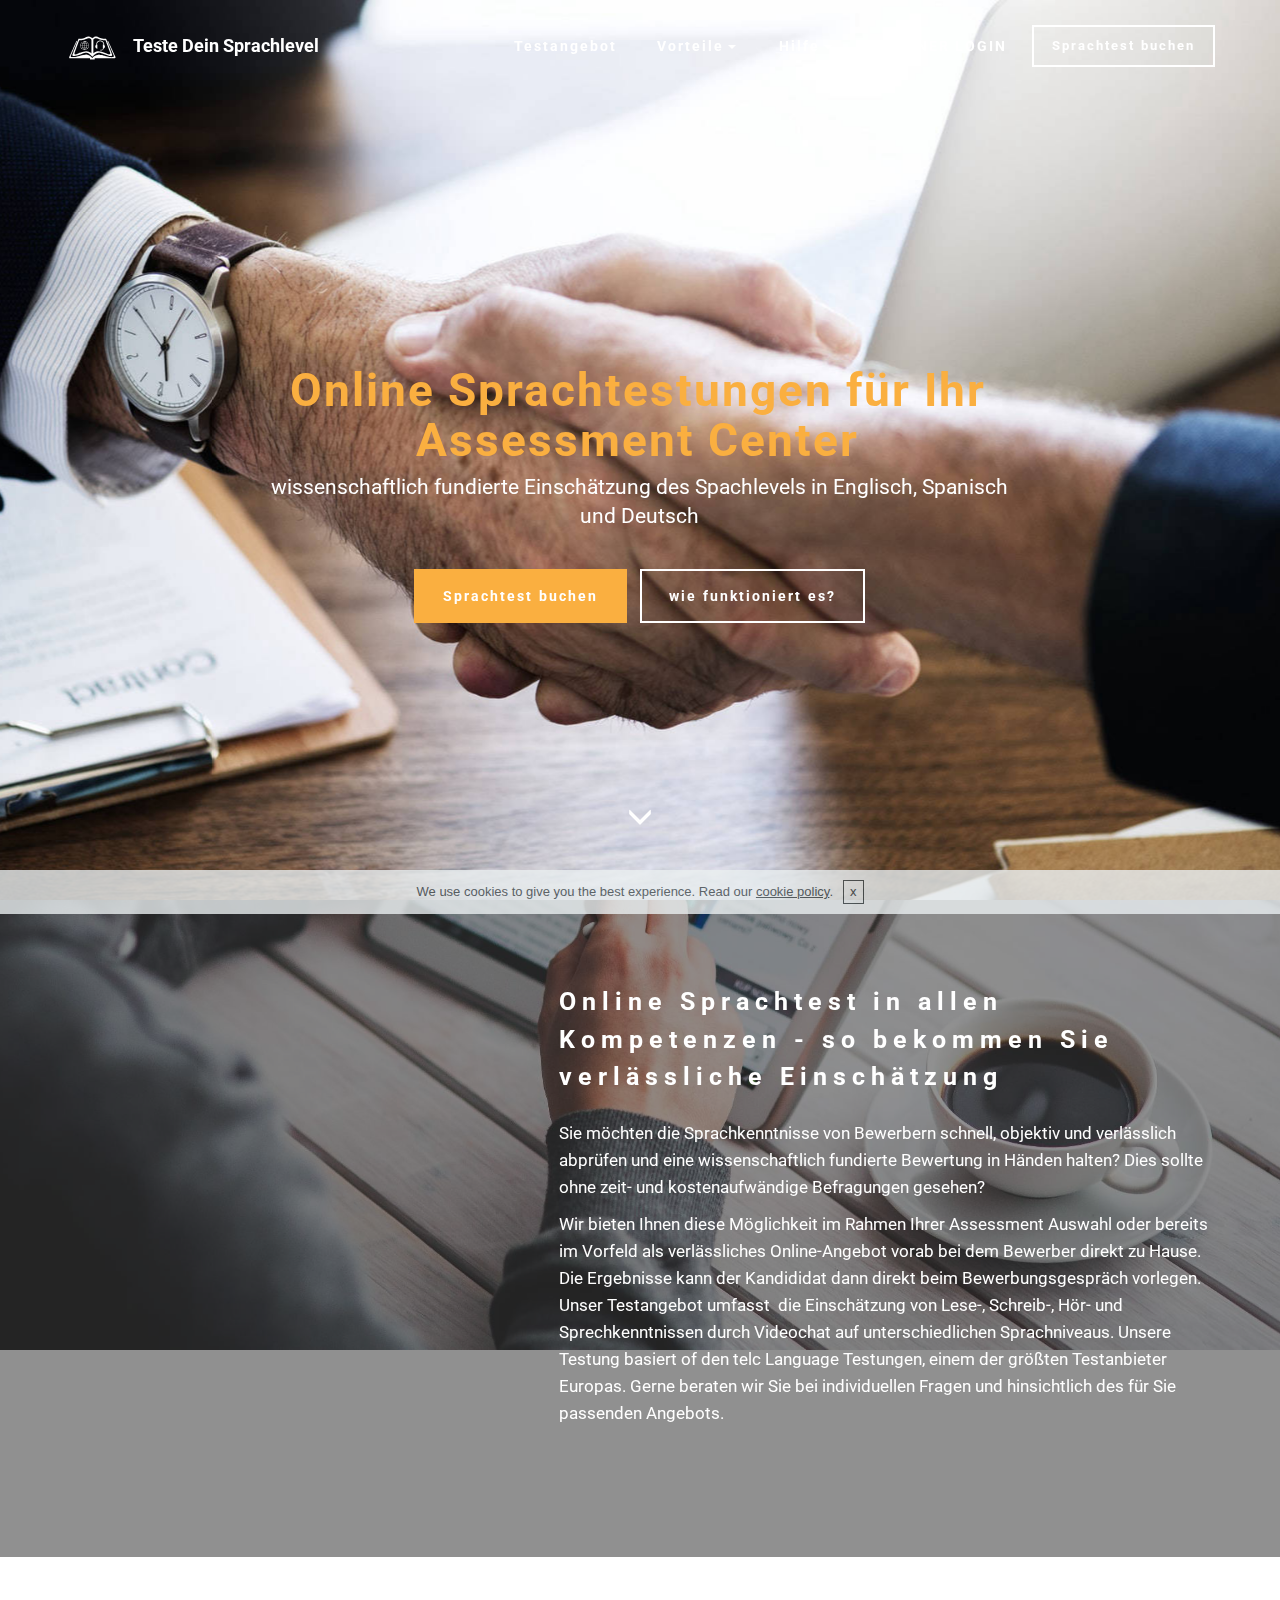
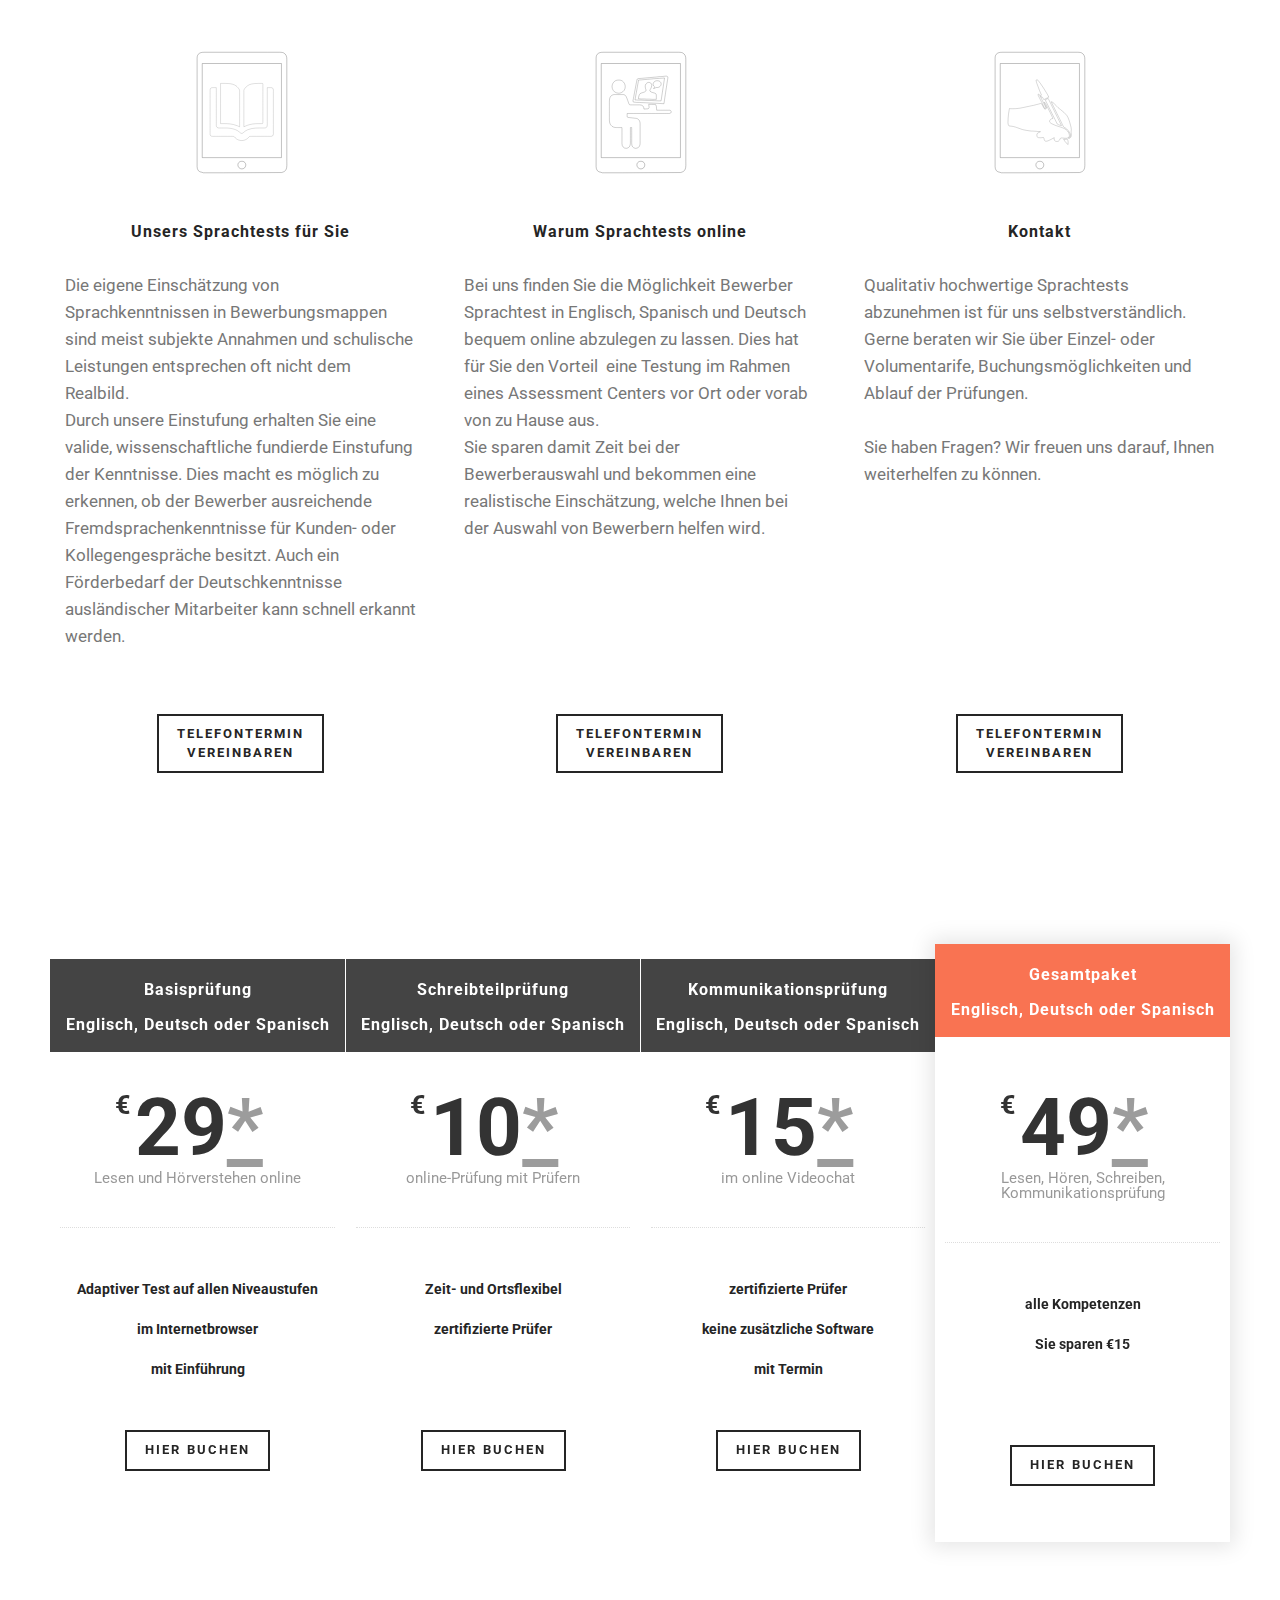
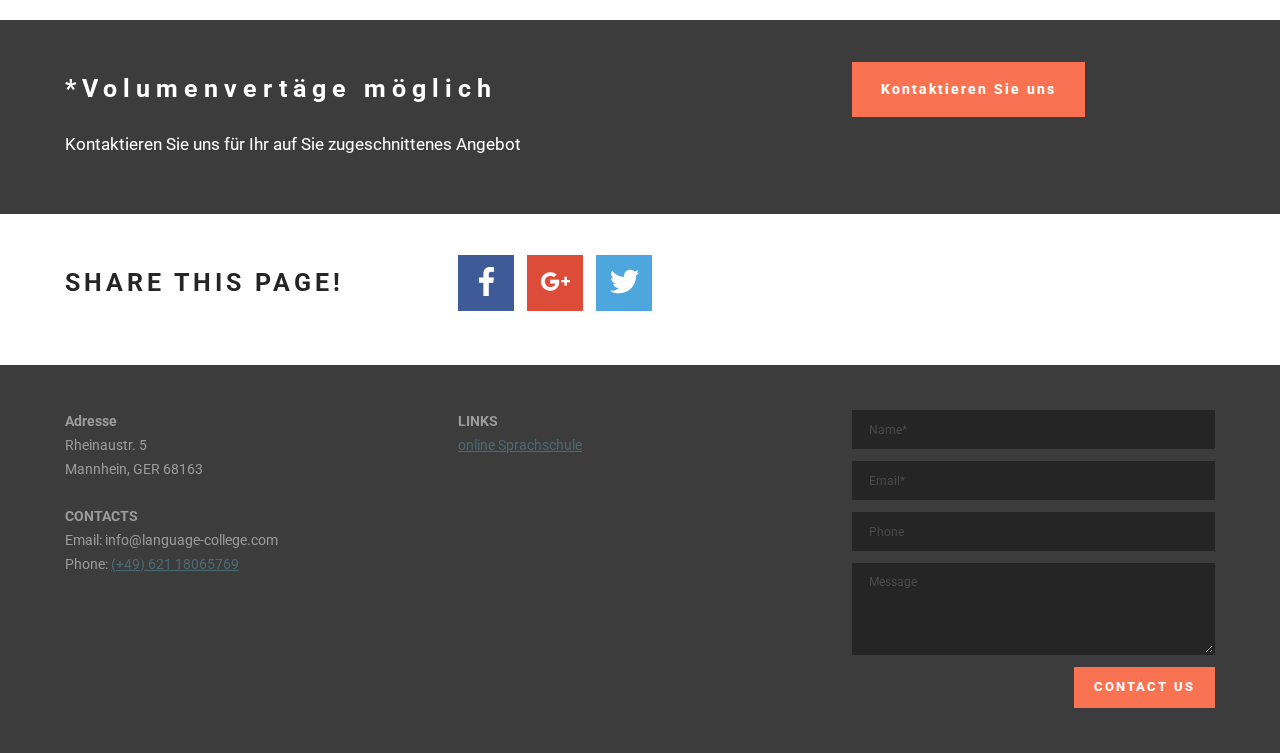
==== index.html @ 0d154bfa "create github pages" ====
<!DOCTYPE html>
<html >
<head>
  <!-- Site made with Mobirise Website Builder v4.6.6, https://mobirise.com -->
  <meta charset="UTF-8">
  <meta http-equiv="X-UA-Compatible" content="IE=edge">
  <meta name="generator" content="Mobirise v4.6.6, mobirise.com">
  <meta name="viewport" content="width=device-width, initial-scale=1, minimum-scale=1">
  <link rel="shortcut icon" href="assets/images/favicon-96x96-96x96.png" type="image/x-icon">
  <meta name="description" content="">
  <title>Home</title>
  <link rel="stylesheet" href="https://fonts.googleapis.com/css?family=Roboto:700,400&subset=cyrillic,latin,greek,vietnamese">
  <link rel="stylesheet" href="assets/bootstrap/css/bootstrap.min.css">
  <link rel="stylesheet" href="assets/animate.css/animate.min.css">
  <link rel="stylesheet" href="assets/socicon/css/socicon.min.css">
  <link rel="stylesheet" href="assets/dropdown-menu/style.css">
  <link rel="stylesheet" href="assets/mobirise/css/style.css">
  <link rel="stylesheet" href="assets/mobirise/css/mbr-additional.css" type="text/css">
  
  
  
</head>
<body>
  <section id="dropdown-menu-2" data-rv-view="0">

    <nav class="navbar navbar-dropdown transparent navbar-fixed-top bg-color">

        <div class="container">

            <div class="navbar-brand">
                <a href="http://testedeinsprachlevel.de" class="navbar-logo"><img src="assets/images/aaalclogowhite.svg" alt="Mobirise"></a>
                <a class="text-white" href="https://mobirise.com">Teste Dein Sprachlevel</a>
            </div>

            <button class="navbar-toggler pull-xs-right hidden-md-up" type="button" data-toggle="collapse" data-target="#exCollapsingNavbar">
                <div class="hamburger-icon"></div>
            </button>

            <ul class="nav-dropdown collapse pull-xs-right navbar-toggleable-sm nav navbar-nav" id="exCollapsingNavbar"><li class="nav-item"><a class="nav-link link" href="https://mobirise.com/">Testangebot</a></li><li class="nav-item dropdown"><a class="nav-link link dropdown-toggle" data-toggle="dropdown-submenu" href="https://mobirise.com/" aria-expanded="false">Vorteile</a><div class="dropdown-menu"><a class="dropdown-item" href="https://mobirise.com/">Privatperson</a><a class="dropdown-item" href="https://mobirise.com/">Für Bewerbungsmappen<br></a><div class="dropdown"><a class="dropdown-item dropdown-toggle" data-toggle="dropdown-submenu" href="https://mobirise.com/" aria-expanded="false">Assesment Centers</a><div class="dropdown-menu dropdown-submenu"><a class="dropdown-item" href="https://mobirise.com/">Minimalversion</a><a class="dropdown-item" href="https://mobirise.com/">Komplett<br></a><a class="dropdown-item" href="https://mobirise.com/">Image gallery</a><a class="dropdown-item" href="https://mobirise.com/">Mobile menu</a><a class="dropdown-item" href="https://mobirise.com/">Google maps</a><a class="dropdown-item" href="https://mobirise.com/">Social buttons</a><a class="dropdown-item" href="https://mobirise.com/">Google fonts</a><a class="dropdown-item" href="https://mobirise.com/">Video background</a></div></div></div></li><li class="nav-item dropdown"><a class="nav-link link dropdown-toggle" data-toggle="dropdown-submenu" href="https://mobirise.com/" aria-expanded="false">Hilfe</a><div class="dropdown-menu"><a class="dropdown-item" href="https://mobirise.com/">Contact us</a></div></li><li class="nav-item"><a class="nav-link link" href="http://login.html">PARTNER LOGIN</a></li><li class="nav-item nav-btn"><a class="nav-link btn btn-default btn-default-outline" href="index.html#pricing-table1-c">Sprachtest buchen</a></li></ul>

        </div>

    </nav>

</section>

<section class="engine"><a href="https://mobirise.ws/e">best website authoring software</a></section><section class="mbr-box mbr-section mbr-section--relative mbr-section--fixed-size mbr-section--full-height mbr-section--bg-adapted mbr-parallax-background" id="header4-3" data-rv-view="11" style="background-image: url(assets/images/mbr-1691x1080.jpg);">
    <div class="mbr-box__magnet mbr-box__magnet--sm-padding mbr-box__magnet--center-center mbr-after-navbar">
        
        <div class="mbr-box__container mbr-section__container container">
            <div class="mbr-box mbr-box--stretched"><div class="mbr-box__magnet mbr-box__magnet--center-center">
                <div class="row"><div class=" col-sm-8 col-sm-offset-2">
                    <div class="mbr-hero animated fadeInUp">
                        <h1 class="mbr-hero__text">Online Sprachtestungen für Ihr Assessment Center</h1>
                        <p class="mbr-hero__subtext">wissenschaftlich fundierte Einschätzung des Spachlevels in Englisch, Spanisch und Deutsch</p>
                    </div>
                    <div class="mbr-buttons btn-inverse mbr-buttons--center"><a class="mbr-buttons__btn btn btn-lg animated fadeInUp delay btn-warning" href="index.html#pricing-table1-c">Sprachtest buchen</a> <a class="mbr-buttons__btn btn btn-lg btn-default animated fadeInUp delay" href="index.html#msg-box4-a">wie funktioniert es?</a></div>
                </div></div>
            </div></div>
        </div>
        <div class="mbr-arrow mbr-arrow--floating text-center">
            <div class="mbr-section__container container">
                <a class="mbr-arrow__link" href="#msg-box4-a"><i class="glyphicon glyphicon-menu-down"></i></a>
            </div>
        </div>
    </div>
</section>

<section class="mbr-section mbr-section--relative mbr-parallax-background" id="msg-box4-a" data-rv-view="14" style="background-image: url(assets/images/man-coffee-cup-pen-2000x1333.jpg);">
    <div class="mbr-overlay" style="opacity: 0.5; background-color: rgb(34, 34, 34);"></div>
    <div class="mbr-section__container mbr-section__container--isolated container" style="padding-top: 93px; padding-bottom: 93px;">
        <div class="row">
            <div class="mbr-box mbr-box--fixed mbr-box--adapted">
                <div class="mbr-box__magnet mbr-box__magnet--top-right mbr-section__left col-sm-6 image-size" style="width: 36%;">
                    <figure class="mbr-figure mbr-figure--adapted mbr-figure--caption-inside-bottom mbr-figure--full-width"><iframe class="mbr-embedded-video" src="https://www.youtube.com/embed/o3rB3l3Q_OM?rel=0&amp;amp;showinfo=0&amp;autoplay=0&amp;loop=0" width="1280" height="720" frameborder="0" allowfullscreen></iframe></figure>
                </div>
                <div class="mbr-box__magnet mbr-class-mbr-box__magnet--center-left col-sm-6 content-size mbr-section__right">
                    <div class="mbr-section__container mbr-section__container--middle">
                        <div class="mbr-header mbr-header--auto-align mbr-header--wysiwyg">
                            <h3 class="mbr-header__text">Online Sprachtest in allen Kompetenzen - so bekommen Sie verlässliche Einschätzung</h3>
                            
                        </div>
                    </div>
                    <div class="mbr-section__container mbr-section__container--middle">
                        <div class="mbr-article mbr-article--auto-align mbr-article--wysiwyg"><p>Sie möchten die Sprachkenntnisse von Bewerbern schnell, objektiv und verlässlich abprüfen und eine wissenschaftlich fundierte Bewertung in Händen halten? Dies sollte ohne zeit- und kostenaufwändige Befragungen gesehen?</p><p>Wir bieten Ihnen diese Möglichkeit im Rahmen Ihrer Assessment Auswahl oder bereits im Vorfeld als verlässliches Online-Angebot vorab bei dem Bewerber direkt zu Hause. Die Ergebnisse kann der Kandididat dann direkt beim Bewerbungsgespräch vorlegen.<br>Unser Testangebot umfasst&nbsp;&nbsp;die Einschätzung von Lese-, Schreib-, Hör- und Sprechkenntnissen durch Videochat auf unterschiedlichen Sprachniveaus. Unsere Testung basiert of den telc Language Testungen, einem der größten Testanbieter Europas. Gerne beraten wir Sie bei individuellen Fragen und hinsichtlich des für Sie passenden Angebots.</p></div>
                    </div>
                    
                </div>
                
            </div>
        </div>
    </div>
</section>

<section class="mbr-section mbr-section--relative mbr-section--fixed-size" id="features1-6" data-rv-view="17" style="background-color: rgb(255, 255, 255);">
    
    
    <div class="mbr-section__container container mbr-section__container--std-top-padding" style="padding-top: 93px;">
        <div class="mbr-section__row row">
            <div class="mbr-section__col col-xs-12 col-sm-4">
                <div class="mbr-section__container mbr-section__container--center mbr-section__container--middle">
                    <figure class="mbr-figure"><img src="assets/images/lesenlogokursd.svg" class="mbr-figure__img"></figure>
                </div>
                <div class="mbr-section__container mbr-section__container--middle">
                    <div class="mbr-header mbr-header--reduce mbr-header--center mbr-header--wysiwyg">
                        <h3 class="mbr-header__text">Unsers Sprachtests für Sie</h3>
                    </div>
                </div>
                <div class="mbr-section__container mbr-section__container--middle">
                    <div class="mbr-article mbr-article--wysiwyg">
                        <p>Die eigene Einschätzung von Sprachkenntnissen in Bewerbungsmappen sind meist subjekte Annahmen und schulische Leistungen entsprechen oft nicht dem Realbild. <br>Durch unsere Einstufung erhalten Sie eine valide, wissenschaftliche fundierde Einstufung der Kenntnisse. Dies macht es möglich zu erkennen, ob der Bewerber ausreichende Fremdsprachenkenntnisse für Kunden- oder Kollegengespräche besitzt. Auch ein Förderbedarf der Deutschkenntnisse ausländischer Mitarbeiter kann schnell erkannt werden.<br><br></p>
                    </div>
                </div>
                <div class="mbr-section__container mbr-section__container--last" style="padding-bottom: 93px;">
                    <div class="mbr-buttons mbr-buttons--center"><a href="https://mobirise.com" class="mbr-buttons__btn btn btn-wrap btn-xs-lg btn-default">TELEFONTERMIN<br>VEREINBAREN<br></a></div>
                </div>
            </div>
            <div class="mbr-section__col col-xs-12 col-sm-4">
                <div class="mbr-section__container mbr-section__container--center mbr-section__container--middle">
                    <figure class="mbr-figure"><img src="assets/images/sprechenlogokursd.svg" class="mbr-figure__img"></figure>
                </div>
                <div class="mbr-section__container mbr-section__container--middle">
                    <div class="mbr-header mbr-header--reduce mbr-header--center mbr-header--wysiwyg">
                        <h3 class="mbr-header__text">Warum Sprachtests online</h3>
                    </div>
                </div>
                <div class="mbr-section__container mbr-section__container--middle">
                    <div class="mbr-article mbr-article--wysiwyg">
                        <p>Bei uns finden Sie die Möglichkeit Bewerber Sprachtest in Englisch, Spanisch und Deutsch bequem online abzulegen zu lassen. Dies hat für Sie den Vorteil &nbsp;eine Testung im Rahmen eines Assessment Centers vor Ort oder vorab von zu Hause aus.<br>Sie sparen damit Zeit bei der Bewerberauswahl und bekommen eine realistische Einschätzung, welche Ihnen bei der Auswahl von Bewerbern helfen wird.<br><br><br><br><br><br></p>
                    </div>
                </div>
                <div class="mbr-section__container mbr-section__container--last" style="padding-bottom: 93px;">
                    <div class="mbr-buttons mbr-buttons--center"><a href="https://mobirise.com" class="mbr-buttons__btn btn btn-wrap btn-xs-lg btn-default">TELEFONTERMIN
<br>VEREINBAREN</a></div>
                </div>
            </div>
            
            <div class="mbr-section__col col-xs-12 col-sm-4">
                <div class="mbr-section__container mbr-section__container--center mbr-section__container--middle">
                    <figure class="mbr-figure"><img src="assets/images/schreibenlogokursd.svg" class="mbr-figure__img"></figure>
                </div>
                <div class="mbr-section__container mbr-section__container--middle">
                    <div class="mbr-header mbr-header--reduce mbr-header--center mbr-header--wysiwyg">
                        <h3 class="mbr-header__text">Kontakt</h3>
                    </div>
                </div>
                <div class="mbr-section__container mbr-section__container--middle">
                    <div class="mbr-article mbr-article--wysiwyg">
                        <p>Qualitativ hochwertige Sprachtests abzunehmen ist für uns selbstverständlich. <br>Gerne beraten wir Sie über Einzel- oder Volumentarife, Buchungsmöglichkeiten und Ablauf der Prüfungen.&nbsp;<br><br>Sie haben Fragen? Wir freuen uns darauf, Ihnen weiterhelfen zu können.<br><br><br><br><br><br><br><br></p>
                    </div>
                </div>
                <div class="mbr-section__container mbr-section__container--last" style="padding-bottom: 93px;">
                    <div class="mbr-buttons mbr-buttons--center"><a href="https://mobirise.com" class="mbr-buttons__btn btn btn-wrap btn-xs-lg btn-default">TELEFONTERMIN
<br>VEREINBAREN</a></div>
                </div>
            </div>
            
            
            
            
            
        </div>
    </div>
</section>

<section class="mbr-section mbr-section--relative mbr-section--fixed-size mbr-parallax-background" id="pricing-table1-c" data-rv-view="20" style="background-image: url(assets/images/man-coffee-cup-pen-2000x1333.jpg);">
    
    <div class="mbr-section__container mbr-section__container--std-top-padding container" style="padding-top: 93px; margin-bottom: 0px;">
        <div class="row">
            <div class="mbr-plan col-xs-12 mbr-plan--first col-md-3 col-sm-6">
                <div class="mbr-plan__box">
                    <div class="mbr-plan__header">
                        <div class="mbr-header mbr-header--reduce mbr-header--center mbr-header--wysiwyg">
                            <h3 class="mbr-header__text">Basisprüfung<br><br>Englisch, Deutsch oder Spanisch<br></h3>
                        </div>
                    </div>
                    <div class="mbr-plan__number">
                        <div class="mbr-number mbr-number--price">
                            <div class="mbr-number__num">
                                <div class="mbr-number__group">
                                    <sup class="mbr-number__left">€</sup><span class="mbr-number__value">29<a href="index.html#msg-box1-k" class="text-gray">*</a></span>
                                </div>
                            </div>
                            <div class="mbr-number__caption">Lesen und Hörverstehen online</div>
                        </div>
                    </div>
                    <div class="mbr-plan__details"><ul><li><strong>Adaptiver Test auf allen Niveaustufen</strong></li><li><strong>im Internetbrowser</strong></li><li><strong>mit Einführung</strong></li></ul></div>
                    <div class="mbr-plan__buttons">
                        <div class="mbr-buttons mbr-buttons--center"><a href="https://mobirise.com" class="mbr-buttons__btn btn btn-wrap btn-xs-lg btn-default">HIER BUCHEN</a></div>
                    </div>
                </div>
            </div>
            <div class="mbr-plan col-xs-12 col-md-3 col-sm-6">
                <div class="mbr-plan__box">
                    <div class="mbr-plan__header">
                        <div class="mbr-header mbr-header--reduce mbr-header--center mbr-header--wysiwyg">
                            <h3 class="mbr-header__text">Schreibteilprüfung<br><br>Englisch, Deutsch oder Spanisch</h3>
                        </div>
                    </div>
                    <div class="mbr-plan__number">
                        <div class="mbr-number mbr-number--price">
                            <div class="mbr-number__num">
                                <div class="mbr-number__group">
                                    <sup class="mbr-number__left">€</sup><span class="mbr-number__value">10<a href="index.html#msg-box1-k" class="text-gray">*</a></span>
                                </div>
                            </div>
                            <div class="mbr-number__caption">online-Prüfung mit Prüfern</div>
                        </div>
                    </div>
                    <div class="mbr-plan__details"><ul><li><strong>Zeit- und Ortsflexibel</strong></li><li><strong>zertifizierte Prüfer</strong></li><li><br></li></ul></div>
                    <div class="mbr-plan__buttons">
                        <div class="mbr-buttons mbr-buttons--center"><a href="https://mobirise.com" class="mbr-buttons__btn btn btn-wrap btn-xs-lg btn-default">HIER BUCHEN</a></div>
                    </div>
                </div>
            </div>
            <div class="mbr-plan col-xs-12 col-md-3 col-sm-6">
                <div class="mbr-plan__box">
                    <div class="mbr-plan__header">
                        <div class="mbr-header mbr-header--reduce mbr-header--center mbr-header--wysiwyg">
                            <h3 class="mbr-header__text">Kommunikationsprüfung<br>
<div>
</div><div><br>Englisch, Deutsch oder Spanisch</div></h3>
                        </div>
                    </div>
                    <div class="mbr-plan__number">
                        <div class="mbr-number mbr-number--price">
                            <div class="mbr-number__num">
                                <div class="mbr-number__group">
                                    <sup class="mbr-number__left">€</sup><span class="mbr-number__value">15<a href="index.html#msg-box1-k" class="text-gray">*</a></span>
                                </div>
                            </div>
                            <div class="mbr-number__caption">im online Videochat</div>
                        </div>
                    </div>
                    <div class="mbr-plan__details"><ul><li><strong>zertifizierte Prüfer</strong></li><li><strong>keine zusätzliche Software</strong></li><li><strong>mit Termin</strong></li></ul></div>
                    <div class="mbr-plan__buttons">
                        <div class="mbr-buttons mbr-buttons--center"><a href="https://mobirise.com" class="mbr-buttons__btn btn btn-wrap btn-xs-lg btn-default">HIER BUCHEN</a></div>
                    </div>
                </div>
            </div>
            <div class="mbr-plan col-xs-12 mbr-plan--danger mbr-plan--favorite mbr-plan--last col-md-3 col-sm-6">
                <div class="mbr-plan__box">
                    <div class="mbr-plan__header">
                        <div class="mbr-header mbr-header--reduce mbr-header--center mbr-header--wysiwyg">
                            <h3 class="mbr-header__text">Gesamtpaket<br><br>Englisch, Deutsch oder Spanisch</h3>
                        </div>
                    </div>
                    <div class="mbr-plan__number">
                        <div class="mbr-number mbr-number--price">
                            <div class="mbr-number__num">
                                <div class="mbr-number__group">
                                    <sup class="mbr-number__left">€</sup><span class="mbr-number__value">49<a href="index.html#msg-box1-k" class="text-gray">*</a></span>
                                </div>
                            </div>
                            <div class="mbr-number__caption">Lesen, Hören, Schreiben, Kommunikationsprüfung</div>
                        </div>
                    </div>
                    <div class="mbr-plan__details"><ul><li><strong>alle Kompetenzen</strong></li><li><strong>Sie sparen €15</strong></li><li><br></li></ul></div>
                    <div class="mbr-plan__buttons">
                        <div class="mbr-buttons mbr-buttons--center"><a href="https://mobirise.com" class="mbr-buttons__btn btn btn-wrap btn-xs-lg btn-default">HIER BUCHEN</a></div>
                    </div>
                </div>
            </div>
            
        </div>
    </div>
</section>

<section class="mbr-section mbr-section--relative mbr-section--short-paddings" id="msg-box1-k" data-rv-view="25" style="background-color: rgb(60, 60, 60);">

    

    <div class="mbr-section__container mbr-section__container--isolated container" style="padding-top: 60px; padding-bottom: 60px;">
        <div class="row">
            <div class="mbr-box mbr-box--fixed mbr-box--adapted">
                <div class="mbr-box__magnet mbr-box__magnet--top-left mbr-section__left col-sm-8">
                    <div class="mbr-section__container mbr-section__container--middle">
                        <div class="mbr-header mbr-header--auto-align mbr-header--wysiwyg">
                            <h3 class="mbr-header__text">*Volumenvertäge möglich</h3>
                        </div>
                    </div>
                    <div class="mbr-section__container">
                        <div class="mbr-article mbr-article--auto-align mbr-article--wysiwyg"><p>Kontaktieren Sie uns für Ihr auf Sie zugeschnittenes Angebot</p></div>
                    </div>
                </div>
                <div class="mbr-box__magnet mbr-box__magnet--top-left mbr-section__right col-sm-4">
                    <div class="mbr-section__container">
                        <div class="mbr-buttons mbr-buttons--auto-align mbr-buttons--top mbr-buttons--left"><a class="mbr-buttons__btn btn btn-lg btn-danger" href="https://mobirise.com">Kontaktieren Sie uns</a></div>
                    </div>
                </div>
            </div>
        </div>
    </div>

</section>

<section class="mbr-section mbr-section--relative mbr-section--fixed-size" id="social-buttons1-e" data-rv-view="23" style="background-color: rgb(255, 255, 255);">
    

    <div class="mbr-section__container container">
        <div class="mbr-header mbr-header--inline row" style="padding-top: 40.8px; padding-bottom: 40.8px;">
            <div class="col-sm-4">
                <h3 class="mbr-header__text">SHARE THIS PAGE!</h3>
            </div>
            <div class="mbr-social-icons col-sm-8">
                <div class="mbr-social-likes social-likes_style-1" data-counters="true">
                    <div class="mbr-social-icons__icon social-likes__icon facebook socicon-bg-facebook" title="Share link on Facebook">
                        <i class="socicon socicon-facebook"></i>
                        
                    </div>
                    <div class="mbr-social-icons__icon social-likes__icon plusone socicon-bg-googleplus" title="Share link on Google+">
                        <i class="socicon socicon-googleplus"></i>
                        
                    </div>
                    <div class="mbr-social-icons__icon social-likes__icon twitter socicon-bg-twitter" title="Share link on Twitter">
                        <i class="socicon socicon-twitter"></i>
                    </div>
                </div>
            </div>
        </div>
    </div>
</section>

<section class="mbr-section mbr-section--relative mbr-section--fixed-size" id="contacts3-d" data-rv-view="2" style="background-color: rgb(60, 60, 60);">
    
    <div class="mbr-section__container container">
        <div class="mbr-contacts mbr-contacts--wysiwyg row" style="padding-top: 45px; padding-bottom: 45px;">
            <div class="col-sm-8">
                <div class="row">
                    <div class="col-sm-6">
                        <p class="mbr-contacts__text"><strong>Adresse</strong><br>
Rheinaustr. 5<br>
Mannhein, GER 68163<br><br>
<strong>CONTACTS</strong><br>
Email: info@language-college.com<br>
Phone: <a href="tel:+49-621-18065769">(+49) 621 18065769</a><br><br></p>
                    </div>
                    <div class="col-sm-6"><p class="mbr-contacts__text"><strong>LINKS</strong></p><ul class="mbr-contacts__list"><li><a href="http://language-college.com" target="_blank">online Sprachschule</a></li><li><br></li></ul></div>
                </div>
            </div>
            <div class="mbr-contacts__column col-sm-4" data-form-type="formoid">
                <div data-form-alert="true">
                    <div class="hide" data-form-alert-success="true">Thanks for filling out form!</div>
                </div>
                <form action="https://mobirise.com/" method="post" data-form-title="MESSAGE">
                    <input type="hidden" value="f+QWdrUsscedaNkP2/dZie4ohvzLLQFj4DI7/AtWLEyPpAA2Io5DsqyYN46CrJf7QyemRooVsAnBlRfT0jKbyEYE7SHMoTDUjbY5iK/q2Ge3vc+1ldz+Rf2oreGW7Ynu" data-form-email="true">
                    <div class="form-group">
                        <input type="text" class="form-control input-sm input-inverse" name="name" required="" placeholder="Name*" data-form-field="Name">
                    </div>
                    <div class="form-group">
                        <input type="email" class="form-control input-sm input-inverse" name="email" required="" placeholder="Email*" data-form-field="Email">
                    </div>
                    <div class="form-group">
                        <input type="tel" class="form-control input-sm input-inverse" name="phone" placeholder="Phone" data-form-field="Phone">
                    </div>
                    <div class="form-group">
                        <textarea class="form-control input-sm input-inverse" name="message" rows="4" placeholder="Message" data-form-field="Message"></textarea>
                    </div>
                    <div class="mbr-buttons mbr-buttons--right btn-inverse"><button type="submit" class="mbr-buttons__btn btn btn-danger">CONTACT US</button></div>
                </form>
            </div>
        </div>
    </div>
</section>


  <script src="assets/web/assets/jquery/jquery.min.js"></script>
  <script src="assets/bootstrap/js/bootstrap.min.js"></script>
  <script src="assets/smooth-scroll/smooth-scroll.js"></script>
  <script src="assets/cookies-alert-plugin/cookies-alert-core.js"></script>
  <script src="assets/cookies-alert-plugin/cookies-alert-script.js"></script>
  <script src="assets/jarallax/jarallax.js"></script>
  <script src="assets/social-likes/social-likes.js"></script>
  <!--[if lte IE 9]>
    <script src="assets/jquery-placeholder/jquery.placeholder.min.js"></script>
  <![endif]-->
  <script src="assets/dropdown-menu/script.js"></script>
  <script src="assets/mobirise/js/script.js"></script>
  <script src="assets/formoid/formoid.min.js"></script>
  
  
<input name="cookieData" type="hidden" data-cookie-text="We use cookies to give you the best experience. Read our <a href='privacy.html'>cookie policy</a>.">
  </body>
</html>
---- assets/socicon/css/socicon.min.css ----
@charset "UTF-8";@font-face{font-family:"socicon";src:url("../fonts/socicon.eot");src:url("../fonts/socicon.eot?#iefix") format("embedded-opentype"),url("../fonts/socicon.woff") format("woff"),url("../fonts/socicon.ttf") format("truetype"),url("../fonts/socicon.svg#sociconregular") format("svg");font-weight:normal;font-style:normal}.socicon:before{position:relative;top:1px;display:inline-block;font-family:"socicon";font-style:normal;font-weight:normal;line-height:1;text-transform:none !important;-webkit-font-smoothing:antialiased;-moz-osx-font-smoothing:grayscale}.socicon-twitter:before{content:"\e040"}.socicon-facebook:before{content:"\e041"}.socicon-googleplus:before{content:"\e042"}.socicon-pinterest:before{content:"\e043"}.socicon-foursquare:before{content:"\e044"}.socicon-yahoo:before{content:"\e045"}.socicon-skype:before{content:"\e046"}.socicon-yelp:before{content:"\e047"}.socicon-feedburner:before{content:"\e048"}.socicon-linkedin:before{content:"\e049"}.socicon-viadeo:before{content:"\e04a"}.socicon-xing:before{content:"\e04b"}.socicon-myspace:before{content:"\e04c"}.socicon-soundcloud:before{content:"\e04d"}.socicon-spotify:before{content:"\e04e"}.socicon-grooveshark:before{content:"\e04f"}.socicon-mixcloud:before{content:"\e001"}.socicon-lastfm:before{content:"\e050"}.socicon-youtube:before{content:"\e051"}.socicon-vimeo:before{content:"\e052"}.socicon-dailymotion:before{content:"\e053"}.socicon-vine:before{content:"\e054"}.socicon-flickr:before{content:"\e055"}.socicon-500px:before{content:"\e056"}.socicon-instagram:before{content:"\e057"}.socicon-wordpress:before{content:"\e058"}.socicon-tumblr:before{content:"\e059"}.socicon-blogger:before{content:"\e020"}.socicon-technorati:before{content:"\e021"}.socicon-reddit:before{content:"\e022"}.socicon-dribbble:before{content:"\e023"}.socicon-stumbleupon:before{content:"\e024"}.socicon-digg:before{content:"\e025"}.socicon-envato:before{content:"\e026"}.socicon-behance:before{content:"\e027"}.socicon-delicious:before{content:"\e028"}.socicon-deviantart:before{content:"\e029"}.socicon-forrst:before{content:"\e02a"}.socicon-play:before{content:"\e02b"}.socicon-zerply:before{content:"\e02c"}.socicon-wikipedia:before{content:"\e02d"}.socicon-apple:before{content:"\e02e"}.socicon-flattr:before{content:"\e02f"}.socicon-github:before{content:"\e030"}.socicon-friendfeed:before{content:"\e032"}.socicon-newsvine:before{content:"\e033"}.socicon-identica:before{content:"\e034"}.socicon-bebo:before{content:"\e035"}.socicon-zynga:before{content:"\e036"}.socicon-steam:before{content:"\e037"}.socicon-xbox:before{content:"\e038"}.socicon-windows:before{content:"\e039"}.socicon-outlook:before{content:"\e010"}.socicon-coderwall:before{content:"\e011"}.socicon-tripadvisor:before{content:"\e012"}.socicon-appnet:before{content:"\e013"}.socicon-goodreads:before{content:"\e014"}.socicon-tripit:before{content:"\e015"}.socicon-lanyrd:before{content:"\e016"}.socicon-slideshare:before{content:"\e017"}.socicon-buffer:before{content:"\e018"}.socicon-rss:before{content:"\e00b"}.socicon-vkontakte:before{content:"\e01a"}.socicon-disqus:before{content:"\e019"}.socicon-houzz:before{content:"\e00a"}.socicon-mail:before{content:"\e01f"}.socicon-patreon:before{content:"\e01c"}.socicon-paypal:before{content:"\e00c"}.socicon-playstation:before{content:"\e03d"}.socicon-smugmug:before{content:"\e05e"}.socicon-swarm:before{content:"\e003"}.socicon-triplej:before{content:"\e009"}.socicon-yammer:before{content:"\e005"}.socicon-stackoverflow:before{content:"\e007"}.socicon-drupal:before{content:"\e002"}.socicon-odnoklassniki:before{content:"\e00d"}.socicon-android:before{content:"\e03e"}.socicon-meetup:before{content:"\e03c"}.socicon-persona:before{content:"\e008"}.socicon-amazon:before{content:"\e05c"}.socicon-ello:before{content:"\e006"}.socicon-8tracks:before{content:"\e05b"}.socicon-twitch:before{content:"\e05a"}.socicon-airbnb:before{content:"\e00e"}.socicon-pocket:before{content:"\e01e"}.socicon-whatsapp:before{content:"\e01b"}.socicon-storehouse:before{content:"\e01d"}.socicon-icq:before{content:"\e05d"}.socicon-modelmayhem:before{content:"\e000"}.socicon-istock:before{content:"\e004"}.socicon-angellist:before{content:"\e062"}.socicon-periscope:before{content:"\e00f"}.socicon-ravelry:before{content:"\e05f"}.socicon-snapchat:before{content:"\e03f"}.socicon-weibo:before{content:"\e060"}.socicon-douban:before{content:"\e03b"}.socicon-baidu:before{content:"\e061"}.socicon-qq:before{content:"\e03a"}.socicon-renren:before{content:"\e031"}.socicon-ebay:before{content:"\e063"}.socicon-imdb:before{content:"\e064"}.socicon-stayfriends:before{content:"\e065"}.socicon-residentadvisor:before{content:"\e066"}.socicon-google:before{content:"\e067"}.socicon-yandex:before{content:"\e068"}.socicon-sharethis:before{content:"\e069"}.socicon-bandcamp:before{content:"\e06a"}.socicon-itunes:before{content:"\e06b"}.socicon-deezer:before{content:"\e06c"}.socicon-medium:before{content:"\e06d"}.socicon-telegram:before{content:"\e06e"}.socicon-openid:before{content:"\e06f"}.socicon-amplement:before{content:"\e070"}.socicon-bg-twitter{background:#4da7de}.socicon-bg-twitter:hover{background:#4da7de !important}.socicon-bg-facebook{background:#3e5b98}.socicon-bg-facebook:hover{background:#3e5b98 !important}.socicon-bg-googleplus{background:#dd4b39}.socicon-bg-googleplus:hover{background:#dd4b39 !important}.socicon-bg-pinterest{background:#c92619}.socicon-bg-pinterest:hover{background:#c92619 !important}.socicon-bg-foursquare{background:#f94877}.socicon-bg-foursquare:hover{background:#f94877 !important}.socicon-bg-yahoo{background:#6e2a85}.socicon-bg-yahoo:hover{background:#6e2a85 !important}.socicon-bg-skype{background:#28abe3}.socicon-bg-skype:hover{background:#28abe3 !important}.socicon-bg-yelp{background:#c83218}.socicon-bg-yelp:hover{background:#c83218 !important}.socicon-bg-feedburner{background:#fc0}.socicon-bg-feedburner:hover{background:#fc0 !important}.socicon-bg-linkedin{background:#3371b7}.socicon-bg-linkedin:hover{background:#3371b7 !important}.socicon-bg-viadeo{background:#e4a000}.socicon-bg-viadeo:hover{background:#e4a000 !important}.socicon-bg-xing{background:#005a60}.socicon-bg-xing:hover{background:#005a60 !important}.socicon-bg-myspace{background:#323232}.socicon-bg-myspace:hover{background:#323232 !important}.socicon-bg-soundcloud{background:#fe3801}.socicon-bg-soundcloud:hover{background:#fe3801 !important}.socicon-bg-spotify{background:#7bb342}.socicon-bg-spotify:hover{background:#7bb342 !important}.socicon-bg-grooveshark{background:#000}.socicon-bg-grooveshark:hover{background:#000 !important}.socicon-bg-mixcloud{background:#000}.socicon-bg-mixcloud:hover{background:#000 !important}.socicon-bg-lastfm{background:#d41316}.socicon-bg-lastfm:hover{background:#d41316 !important}.socicon-bg-youtube{background:#e02a20}.socicon-bg-youtube:hover{background:#e02a20 !important}.socicon-bg-vimeo{background:#51b5e7}.socicon-bg-vimeo:hover{background:#51b5e7 !important}.socicon-bg-dailymotion{background:#004e72}.socicon-bg-dailymotion:hover{background:#004e72 !important}.socicon-bg-vine{background:#00b389}.socicon-bg-vine:hover{background:#00b389 !important}.socicon-bg-flickr{background:#1e1e1b}.socicon-bg-flickr:hover{background:#1e1e1b !important}.socicon-bg-500px{background:#58a9de}.socicon-bg-500px:hover{background:#58a9de !important}.socicon-bg-instagram{background:#9c7c6e}.socicon-bg-instagram:hover{background:#9c7c6e !important}.socicon-bg-wordpress{background:#464646}.socicon-bg-wordpress:hover{background:#464646 !important}.socicon-bg-tumblr{background:#45556c}.socicon-bg-tumblr:hover{background:#45556c !important}.socicon-bg-blogger{background:#ec661c}.socicon-bg-blogger:hover{background:#ec661c !important}.socicon-bg-technorati{background:#5cb030}.socicon-bg-technorati:hover{background:#5cb030 !important}.socicon-bg-reddit{background:#e74a1e}.socicon-bg-reddit:hover{background:#e74a1e !important}.socicon-bg-dribbble{background:#e84d88}.socicon-bg-dribbble:hover{background:#e84d88 !important}.socicon-bg-stumbleupon{background:#e64011}.socicon-bg-stumbleupon:hover{background:#e64011 !important}.socicon-bg-digg{background:#1d1d1b}.socicon-bg-digg:hover{background:#1d1d1b !important}.socicon-bg-envato{background:#597c3a}.socicon-bg-envato:hover{background:#597c3a !important}.socicon-bg-behance{background:#000}.socicon-bg-behance:hover{background:#000 !important}.socicon-bg-delicious{background:#020202}.socicon-bg-delicious:hover{background:#020202 !important}.socicon-bg-deviantart{background:#c5d200}.socicon-bg-deviantart:hover{background:#c5d200 !important}.socicon-bg-forrst{background:#5b9a68}.socicon-bg-forrst:hover{background:#5b9a68 !important}.socicon-bg-play{background:#000}.socicon-bg-play:hover{background:#000 !important}.socicon-bg-zerply{background:#9dbc7a}.socicon-bg-zerply:hover{background:#9dbc7a !important}.socicon-bg-wikipedia{background:#000}.socicon-bg-wikipedia:hover{background:#000 !important}.socicon-bg-apple{background:#b9bfc1}.socicon-bg-apple:hover{background:#b9bfc1 !important}.socicon-bg-flattr{background:#f67c1a}.socicon-bg-flattr:hover{background:#f67c1a !important}.socicon-bg-github{background:#221e1b}.socicon-bg-github:hover{background:#221e1b !important}.socicon-bg-friendfeed{background:#2f72c4}.socicon-bg-friendfeed:hover{background:#2f72c4 !important}.socicon-bg-newsvine{background:#075b2f}.socicon-bg-newsvine:hover{background:#075b2f !important}.socicon-bg-identica{background:#000}.socicon-bg-identica:hover{background:#000 !important}.socicon-bg-bebo{background:#ef1011}.socicon-bg-bebo:hover{background:#ef1011 !important}.socicon-bg-zynga{background:#dc0606}.socicon-bg-zynga:hover{background:#dc0606 !important}.socicon-bg-steam{background:#171a21}.socicon-bg-steam:hover{background:#171a21 !important}.socicon-bg-xbox{background:#92c83e}.socicon-bg-xbox:hover{background:#92c83e !important}.socicon-bg-windows{background:#00bdf6}.socicon-bg-windows:hover{background:#00bdf6 !important}.socicon-bg-outlook{background:#0072c6}.socicon-bg-outlook:hover{background:#0072c6 !important}.socicon-bg-coderwall{background:#3e8dcc}.socicon-bg-coderwall:hover{background:#3e8dcc !important}.socicon-bg-tripadvisor{background:#4b7e37}.socicon-bg-tripadvisor:hover{background:#4b7e37 !important}.socicon-bg-appnet{background:#494949}.socicon-bg-appnet:hover{background:#494949 !important}.socicon-bg-goodreads{background:#463020}.socicon-bg-goodreads:hover{background:#463020 !important}.socicon-bg-tripit{background:#1982c3}.socicon-bg-tripit:hover{background:#1982c3 !important}.socicon-bg-lanyrd{background:#3c80c9}.socicon-bg-lanyrd:hover{background:#3c80c9 !important}.socicon-bg-slideshare{background:#4ba3a6}.socicon-bg-slideshare:hover{background:#4ba3a6 !important}.socicon-bg-buffer{background:#000}.socicon-bg-buffer:hover{background:#000 !important}.socicon-bg-rss{background:#f26109}.socicon-bg-rss:hover{background:#f26109 !important}.socicon-bg-vkontakte{background:#5a7fa6}.socicon-bg-vkontakte:hover{background:#5a7fa6 !important}.socicon-bg-disqus{background:#2e9fff}.socicon-bg-disqus:hover{background:#2e9fff !important}.socicon-bg-houzz{background:#7cc04b}.socicon-bg-houzz:hover{background:#7cc04b !important}.socicon-bg-mail{background:#000}.socicon-bg-mail:hover{background:#000 !important}.socicon-bg-patreon{background:#e44727}.socicon-bg-patreon:hover{background:#e44727 !important}.socicon-bg-paypal{background:#009cde}.socicon-bg-paypal:hover{background:#009cde !important}.socicon-bg-playstation{background:#000}.socicon-bg-playstation:hover{background:#000 !important}.socicon-bg-smugmug{background:#acfd32}.socicon-bg-smugmug:hover{background:#acfd32 !important}.socicon-bg-swarm{background:#fc9d3c}.socicon-bg-swarm:hover{background:#fc9d3c !important}.socicon-bg-triplej{background:#e53531}.socicon-bg-triplej:hover{background:#e53531 !important}.socicon-bg-yammer{background:#1175c4}.socicon-bg-yammer:hover{background:#1175c4 !important}.socicon-bg-stackoverflow{background:#fd9827}.socicon-bg-stackoverflow:hover{background:#fd9827 !important}.socicon-bg-drupal{background:#00598e}.socicon-bg-drupal:hover{background:#00598e !important}.socicon-bg-odnoklassniki{background:#f48420}.socicon-bg-odnoklassniki:hover{background:#f48420 !important}.socicon-bg-android{background:#8ec047}.socicon-bg-android:hover{background:#8ec047 !important}.socicon-bg-meetup{background:#e2373c}.socicon-bg-meetup:hover{background:#e2373c !important}.socicon-bg-persona{background:#e6753d}.socicon-bg-persona:hover{background:#e6753d !important}.socicon-bg-amazon{background:#f90}.socicon-bg-amazon:hover{background:#f90 !important}.socicon-bg-ello{background:#000}.socicon-bg-ello:hover{background:#000 !important}.socicon-bg-8tracks{background:#122c4b}.socicon-bg-8tracks:hover{background:#122c4b !important}.socicon-bg-twitch{background:#6441a5}.socicon-bg-twitch:hover{background:#6441a5 !important}.socicon-bg-airbnb{background:#ff5a5f}.socicon-bg-airbnb:hover{background:#ff5a5f !important}.socicon-bg-pocket{background:#ed4055}.socicon-bg-pocket:hover{background:#ed4055 !important}.socicon-bg-whatsapp{background:#20b038}.socicon-bg-whatsapp:hover{background:#20b038 !important}.socicon-bg-storehouse{background:#25b0e6}.socicon-bg-storehouse:hover{background:#25b0e6 !important}.socicon-bg-icq{background:#7ebd00}.socicon-bg-icq:hover{background:#7ebd00 !important}.socicon-bg-modelmayhem{background:#000}.socicon-bg-modelmayhem:hover{background:#000 !important}.socicon-bg-istock{background:#000}.socicon-bg-istock:hover{background:#000 !important}.socicon-bg-angellist{background:#000}.socicon-bg-angellist:hover{background:#000 !important}.socicon-bg-periscope{background:#3aa4c6}.socicon-bg-periscope:hover{background:#3aa4c6 !important}.socicon-bg-ravelry{background:#b6014c}.socicon-bg-ravelry:hover{background:#b6014c !important}.socicon-bg-snapchat{background:#fffa37}.socicon-bg-snapchat:hover{background:#fffa37 !important}.socicon-bg-weibo{background:#e31c34}.socicon-bg-weibo:hover{background:#e31c34 !important}.socicon-bg-douban{background:#3ca353}.socicon-bg-douban:hover{background:#3ca353 !important}.socicon-bg-baidu{background:#2629d9}.socicon-bg-baidu:hover{background:#2629d9 !important}.socicon-bg-qq{background:#4297d3}.socicon-bg-qq:hover{background:#4297d3 !important}.socicon-bg-renren{background:#2266b0}.socicon-bg-renren:hover{background:#2266b0 !important}.socicon-bg-ebay{background:#333}.socicon-bg-ebay:hover{background:#333 !important}.socicon-bg-imdb{background:#e8ba00}.socicon-bg-imdb:hover{background:#e8ba00 !important}.socicon-bg-stayfriends{background:#f08a1c}.socicon-bg-stayfriends:hover{background:#f08a1c !important}.socicon-bg-residentadvisor{background:#b3be1b}.socicon-bg-residentadvisor:hover{background:#b3be1b !important}.socicon-bg-google{background:#4285f4}.socicon-bg-google:hover{background:#4285f4 !important}.socicon-bg-yandex{background:#f00}.socicon-bg-yandex:hover{background:#f00 !important}.socicon-bg-sharethis{background:#01bf01}.socicon-bg-sharethis:hover{background:#01bf01 !important}.socicon-bg-bandcamp{background:#619aa9}.socicon-bg-bandcamp:hover{background:#619aa9 !important}.socicon-bg-itunes{background:#ff5e51}.socicon-bg-itunes:hover{background:#ff5e51 !important}.socicon-bg-deezer{background:#32323d}.socicon-bg-deezer:hover{background:#32323d !important}.socicon-bg-medium{background:#000}.socicon-bg-medium:hover{background:#000 !important}.socicon-bg-telegram{background:#08c}.socicon-bg-telegram:hover{background:#08c !important}.socicon-bg-openid{background:#f78c40}.socicon-bg-openid:hover{background:#f78c40 !important}.socicon-bg-amplement{background:#0996c3}.socicon-bg-amplement:hover{background:#0996c3 !important}
---- assets/dropdown-menu/style.css ----
.navbar-dropdown .dropup,.navbar-dropdown .dropdown{position:relative}.navbar-dropdown .dropdown-toggle::after{display:inline-block;width:0;height:0;margin-right:.25rem;margin-left:.25rem;vertical-align:middle;content:"";border-top:0.3em solid;border-right:0.3em solid transparent;border-left:0.3em solid transparent}.navbar-dropdown .dropdown-toggle:focus{outline:0}.navbar-dropdown .dropup .dropdown-toggle::after{border-top:0;border-bottom:0.3em solid}.navbar-dropdown .dropdown-menu{position:absolute;top:100%;left:0;z-index:1000;display:none;float:left;min-width:160px;padding:5px 0;margin:2px 0 0;font-size:1rem;color:#373a3c;text-align:left;list-style:none;background-color:#fff;background-clip:padding-box;border:1px solid rgba(0,0,0,0.15);border-radius:0.25rem}.navbar-dropdown .dropdown-divider{height:1px;margin:0.5rem 0;overflow:hidden;background-color:#e5e5e5}.navbar-dropdown .dropdown-item{display:block;width:100%;padding:3px 20px;clear:both;font-weight:normal;line-height:1.5;color:#373a3c;text-align:inherit;white-space:nowrap;background:none;border:0}.navbar-dropdown .dropdown-item:focus,.navbar-dropdown .dropdown-item:hover{color:#2b2d2f;text-decoration:none;background-color:#f5f5f5}.navbar-dropdown .dropdown-item.active,.navbar-dropdown .dropdown-item.active:focus,.navbar-dropdown .dropdown-item.active:hover{color:#fff;text-decoration:none;background-color:#0275d8;outline:0}.navbar-dropdown .dropdown-item.disabled,.navbar-dropdown .dropdown-item.disabled:focus,.navbar-dropdown .dropdown-item.disabled:hover{color:#818a91}.navbar-dropdown .dropdown-item.disabled:focus,.navbar-dropdown .dropdown-item.disabled:hover{text-decoration:none;cursor:not-allowed;background-color:transparent;background-image:none;filter:"progid:DXImageTransform.Microsoft.gradient(enabled = false)"}.navbar-dropdown .open > .dropdown-menu{display:block}.navbar-dropdown .open > a{outline:0}.navbar-dropdown .dropdown-menu-right{right:0;left:auto}.navbar-dropdown .dropdown-menu-left{right:auto;left:0}.navbar-dropdown .dropdown-header{display:block;padding:3px 20px;font-size:0.875rem;line-height:1.5;color:#818a91;white-space:nowrap}.navbar-dropdown .dropdown-backdrop{position:fixed;top:0;right:0;bottom:0;left:0;z-index:990}.navbar-dropdown .pull-right > .dropdown-menu{right:0;left:auto}.navbar-dropdown .dropup .caret,.navbar-dropdown .navbar-fixed-bottom .dropdown .caret{content:"";border-top:0;border-bottom:0.3em solid}.navbar-dropdown .dropup .dropdown-menu,.navbar-dropdown .navbar-fixed-bottom .dropdown .dropdown-menu{top:auto;bottom:100%;margin-bottom:2px}.nav-link{display:inline-block}.nav-link:focus,.nav-link:hover{text-decoration:none}.navbar-nav .nav-item{float:left}.navbar-nav .nav-link{display:block;padding-top:.425rem;padding-bottom:.425rem}.navbar-nav .nav-link + .nav-link{margin-left:1rem}.navbar-nav .nav-item + .nav-item{margin-left:1rem}.navbar-toggler{padding:.5rem .75rem;font-size:1.25rem;line-height:1;background:none;border:1px solid transparent;border-radius:0.25rem}.navbar-toggler:focus,.navbar-toggler:hover{text-decoration:none}@media (min-width:544px){.navbar-toggleable-xs{display:block!important}}@media (min-width:768px){.navbar-toggleable-sm{display:block!important}}@media (min-width:992px){.navbar-toggleable-md{display:block!important}}.pull-xs-left{float:left!important}.pull-xs-right{float:right!important}.pull-xs-none{float:none!important}@media (min-width:544px){.pull-sm-left{float:left!important}.pull-sm-right{float:right!important}.pull-sm-none{float:none!important}}@media (min-width:768px){.pull-md-left{float:left!important}.pull-md-right{float:right!important}.pull-md-none{float:none!important}}@media (min-width:992px){.pull-lg-left{float:left!important}.pull-lg-right{float:right!important}.pull-lg-none{float:none!important}}@media (min-width:1200px){.pull-xl-left{float:left!important}.pull-xl-right{float:right!important}.pull-xl-none{float:none!important}}.hidden-xs-up{display:none!important}@media (max-width:543px){.hidden-xs-down{display:none!important}}@media (min-width:544px){.hidden-sm-up{display:none!important}}@media (max-width:767px){.hidden-sm-down{display:none!important}}@media (min-width:768px){.hidden-md-up{display:none!important}}@media (max-width:991px){.hidden-md-down{display:none!important}}@media (min-width:992px){.hidden-lg-up{display:none!important}}@media (max-width:1199px){.hidden-lg-down{display:none!important}}@media (min-width:1200px){.hidden-xl-up{display:none!important}}.hidden-xl-down{display:none!important}.navbar-dropdown-open{overflow:hidden!important}.navbar-dropdown-open .navbar-dropdown.opened{bottom:0;left:0;overflow-y:scroll;position:fixed;right:0;top:0;transition:none}.navbar-dropdown{left:0;padding-top:1.5rem;padding-bottom:1.5rem;position:absolute;right:0;top:0;transition:all 0.25s ease;z-index:1030}.navbar-dropdown .navbar-brand,.navbar-dropdown .navbar-toggler{position:relative;z-index:995}.navbar-dropdown.bg-color.transparent{background:none!important}.navbar-dropdown.navbar-fixed-top{position:fixed}.navbar-dropdown .navbar-brand{line-height:0;margin-right:1.5rem;padding:0}.navbar-dropdown .navbar-brand a{line-height:2.35rem;vertical-align:middle}.navbar-dropdown .navbar-brand a,.navbar-dropdown .navbar-brand a:hover{text-decoration:none}.navbar-dropdown .navbar-brand .navbar-logo,.navbar-dropdown .navbar-brand .navbar-logo a{line-height:0;vertical-align:baseline}.navbar-dropdown .navbar-logo{margin-right:0.5rem}.navbar-dropdown .navbar-logo img{display:inline;height:2.35rem}@media (max-width:543px){.navbar-dropdown .navbar-toggleable-xs{padding-top:0.425rem}.navbar-dropdown .navbar-toggleable-xs .btn{margin-bottom:0.425rem;margin-top:0.425rem}.navbar-dropdown .navbar-toggleable-xs .dropdown-menu{padding-bottom:0.425rem}.navbar-dropdown .navbar-toggleable-xs .dropdown-menu .dropdown-menu{padding-bottom:0}}@media (max-width:767px){.navbar-dropdown .navbar-toggleable-sm{padding-top:0.425rem}.navbar-dropdown .navbar-toggleable-sm .btn{margin-bottom:0.425rem;margin-top:0.425rem}.navbar-dropdown .navbar-toggleable-sm .dropdown-menu{padding-bottom:0.425rem}.navbar-dropdown .navbar-toggleable-sm .dropdown-menu .dropdown-menu{padding-bottom:0}}@media (max-width:991px){.navbar-dropdown .navbar-toggleable-md{padding-top:0.425rem}.navbar-dropdown .navbar-toggleable-md .btn{margin-bottom:0.425rem;margin-top:0.425rem}.navbar-dropdown .navbar-toggleable-md .dropdown-menu{padding-bottom:0.425rem}.navbar-dropdown .navbar-toggleable-md .dropdown-menu .dropdown-menu{padding-bottom:0}}@media (min-width:544px){.navbar-dropdown{border-radius:0}}.is-builder .navbar-dropdown .dropdown-toggle::after{vertical-align:baseline}.dropdown-menu.dropdown-submenu{left:100%;margin-left:-6px;margin-top:-6px;top:0}.dropdown-menu .dropdown-toggle[data-toggle="dropdown-submenu"]::after{border-bottom:0.3em solid transparent;border-left:0.3em solid;border-right:0;border-top:0.3em solid transparent;margin-left:0.3rem}.dropdown-menu .dropdown-toggle[data-toggle="dropdown-submenu"][aria-expanded="true"]{background-color:#f5f5f5}.dropdown-menu .dropdown-item:focus{outline:0}.nav-dropdown-sm{clear:left;float:none!important;position:relative;z-index:999}.nav-dropdown-sm .nav-item{float:none}.nav-dropdown-sm .nav-item + .nav-item{margin-left:0}.nav-dropdown-sm .nav-link,.nav-dropdown-sm .dropdown-item{position:relative}.nav-dropdown-sm .dropdown-toggle::after{position:absolute;right:0;top:50%;margin-top:-0.15em}.nav-dropdown-sm .dropdown-toggle[data-toggle="dropdown-submenu"]::after{margin-left:.25rem;border-top:0.3em solid;border-right:0.3em solid transparent;border-left:0.3em solid transparent;border-bottom:0}.nav-dropdown-sm .dropdown-toggle[data-toggle="dropdown-submenu"][aria-expanded="true"]::after{border-top:0;border-right:0.3em solid transparent;border-left:0.3em solid transparent;border-bottom:0.3em solid}.nav-dropdown-sm .dropdown-menu{margin:0;padding:0;position:relative;top:0;left:0;width:100%;border:0;float:none;border-radius:0;background:none;padding-left:20px}.nav-dropdown-sm .dropdown-item{padding-left:0}.nav-dropdown-sm .dropdown-item,.nav-dropdown-sm .dropdown-item:hover,.nav-dropdown-sm .dropdown-item:focus{background:none!important}.navbar-dropdown .nav > li > a::after{-webkit-transform:none!important;-ms-transform:none!important;-o-transform:none!important;transform:none!important;-webkit-transition:none!important;-o-transition:none!important;transition:none!important;display:none}.navbar-dropdown .navbar-nav{margin:0!important}.navbar-dropdown .nav-dropdown-sm{padding-top:11px!important}.dropdown-toggle::after{display:inline-block!important;width:0!important;border-top:5px solid;border-right:5px solid transparent;border-left:5px solid transparent;border-bottom:0!important;margin-left:4px!important}.dropdown-menu .dropdown-toggle[data-toggle="dropdown-submenu"]::after{border-bottom:5px solid transparent!important;border-left:5px solid!important;border-right:0!important;border-top:5px solid transparent!important;margin-left:6px!important}.nav-dropdown-sm .dropdown-toggle[data-toggle="dropdown-submenu"][aria-expanded="true"]::after{border-top:0!important;border-right:5px solid transparent!important;border-left:5px solid transparent!important;border-bottom:5px solid!important}.nav-dropdown-sm .dropdown-toggle[data-toggle="dropdown-submenu"]::after{margin-left:5px!important;border-top:5px solid!important;border-right:5px solid transparent!important;border-left:5px solid transparent!important;border-bottom:0!important}.navbar-dropdown .btn{-webkit-transition:all 0.2s ease-in-out 0s;-o-transition:all 0.2s ease-in-out 0s;transition:all 0.2s ease-in-out 0s;border-width:2px;font-size:13px;font-weight:bold;letter-spacing:2px;text-decoration:none;word-spacing:1px}.navbar-dropdown{padding-top:25px;padding-bottom:25px;margin-bottom:0;min-height:0;border:0}.navbar-dropdown .navbar-brand{line-height:0;margin-left:0!important;margin-right:24px;padding:0;height:auto;font-weight:bold}.navbar-dropdown .navbar-logo img{height:42px}.navbar-dropdown .navbar-brand a{line-height:42px}.navbar-dropdown .navbar-brand .navbar-logo{margin-right:8px}.navbar-dropdown .navbar-brand .navbar-logo,.navbar-dropdown .navbar-brand .navbar-logo a{line-height:0}.navbar-dropdown a{text-decoration:none}.navbar-dropdown .navbar-nav > li > a{padding-top:11px;padding-bottom:11px}.navbar-dropdown .navbar-nav > li > a.btn{padding:9px 18px}.navbar-dropdown .dropdown-menu{font-size:15px;border-radius:0;padding:8px 0;border:0}.navbar-dropdown .dropdown-submenu{margin-top:-8px}.navbar-dropdown .dropdown-item{padding:4px 20px}.navbar-dropdown .nav-dropdown-sm a{padding-left:0}@media (max-width:767px){.navbar-dropdown .navbar-toggleable-sm .btn{margin-bottom:11px;margin-top:11px}}.navbar-dropdown{padding-top:25px;padding-bottom:25px;margin-bottom:0;min-height:0}.navbar-dropdown.navbar-short{padding-top:15px;padding-bottom:15px}.navbar-dropdown .navbar-nav > li > .dropdown-menu{margin-left:-5px}.navbar-dropdown .nav-dropdown-sm > li > .dropdown-menu{margin-left:0}.navbar-dropdown .nav-dropdown-sm .dropdown-menu{padding:0;padding-left:20px;padding-bottom:11px}.navbar-dropdown .nav-dropdown-sm .dropdown-menu .dropdown-menu{padding-bottom:0}.navbar-dropdown{padding-left:20px;padding-right:20px}.navbar-dropdown .container{padding-left:0;padding-right:0}.navbar-dropdown .navbar-toggler{padding:8px 12px;font-size:20px;border-radius:4px}.navbar-dropdown .btn-default-outline{color:#fff;background-color:transparent;border-color:#fff}.navbar-dropdown .btn-default-outline:hover{color:#252525;background-color:#fff;border-color:#fff}.navbar-dropdown .btn-primary-outline{color:#4c6972;background-color:transparent;border-color:#4c6972}.navbar-dropdown .btn-primary-outline:hover{color:#fff;background-color:#4c6972;border-color:#4c6972}.navbar-dropdown .btn-info-outline{color:#27aae0;background-color:transparent;border-color:#27aae0}.navbar-dropdown .btn-info-outline:hover{color:#fff;background-color:#27aae0;border-color:#27aae0}.navbar-dropdown .btn-success-outline{color:#7ac673;background-color:transparent;border-color:#7ac673}.navbar-dropdown .btn-success-outline:hover{color:#fff;background-color:#7ac673;border-color:#7ac673}.navbar-dropdown .btn-warning-outline{color:#faaf40;background-color:transparent;border-color:#faaf40}.navbar-dropdown .btn-warning-outline:hover{color:#fff;background-color:#faaf40;border-color:#faaf40}.navbar-dropdown .btn-danger-outline{color:#f97352;background-color:transparent;border-color:#f97352}.navbar-dropdown .btn-danger-outline:hover{color:#fff;background-color:#f97352;border-color:#f97352}.navbar-dropdown .btn-link-outline{color:#252525;background-color:transparent;border-color:#252525}.navbar-dropdown .btn-link-outline:hover{color:#fff;background-color:#252525;border-color:#252525}.navbar-dropdown .link,.navbar-dropdown .link:hover{color:#252525}.navbar-dropdown .nav .link{letter-spacing:2px}
---- assets/mobirise/css/style.css ----
.is-builder .animated {
  -webkit-animation-name: none !important;
  animation-name: none !important;
}
html {
  position: relative;
  min-height: 100%;
}
.mbr-embedded-video {
  position: relative;
}
.mbr-background-video,
.mbr-background-video-preview {
  bottom: 0;
  left: 0;
  overflow: hidden;
  position: absolute;
  right: 0;
  top: 0;
}
.mbr-parallax-background,
.mbr-background {
  background-attachment: fixed !important;
  background-position: 50% 0;
  background-repeat: no-repeat;
  background-size: cover !important;
}
.mbr-hidden-scrollbar .mbr-parallax-background {
  background-size: auto 130%;
}
.mobile .mbr-parallax-background {
  background-attachment: scroll !important;
}
.mbr-background {
  background-attachment: scroll !important;
}
.mbr-navbar {
  position: relative;
  width: 100%;
}
.mbr-navbar:before {
  content: "";
  display: block;
}
.mbr-navbar__brand-link:after,
.mbr-navbar__brand-img {
  max-height: 74px;
  height: 100%;
}
.mbr-navbar:before,
.mbr-navbar__container {
  height: 98px;
}
.mbr-navbar--ss .mbr-navbar__brand-link:after,
.mbr-navbar--ss .mbr-navbar__brand-img {
  height: 74px;
}
.mbr-navbar--ss:before,
.mbr-navbar--ss .mbr-navbar__container {
  height: 98px;
}
.mbr-navbar--xs .mbr-navbar__brand-link:after,
.mbr-navbar--xs .mbr-navbar__brand-img {
  height: 32px;
}
.mbr-navbar--xs:before,
.mbr-navbar--xs .mbr-navbar__container {
  height: 56px;
}
.mbr-navbar--s .mbr-navbar__brand-link:after,
.mbr-navbar--s .mbr-navbar__brand-img {
  height: 48px;
}
.mbr-navbar--s:before,
.mbr-navbar--s .mbr-navbar__container {
  height: 72px;
}
.mbr-navbar--m .mbr-navbar__brand-link:after,
.mbr-navbar--m .mbr-navbar__brand-img {
  height: 64px;
}
.mbr-navbar--m:before,
.mbr-navbar--m .mbr-navbar__container {
  height: 88px;
}
.mbr-navbar--l .mbr-navbar__brand-link:after,
.mbr-navbar--l .mbr-navbar__brand-img {
  height: 96px;
}
.mbr-navbar--l:before,
.mbr-navbar--l .mbr-navbar__container {
  height: 120px;
}
.mbr-navbar--xl .mbr-navbar__brand-link:after,
.mbr-navbar--xl .mbr-navbar__brand-img {
  height: 128px;
}
.mbr-navbar--xl:before,
.mbr-navbar--xl .mbr-navbar__container {
  height: 152px;
}
.mbr-navbar--short .mbr-navbar__brand-link:after,
.mbr-navbar--short .mbr-navbar__brand-img {
  height: 40px;
}
.mbr-navbar--short .mbr-brand__logo .mbr-iconfont{
  font-size: 40px;
}
.mbr-navbar--short:before,
.mbr-navbar--short .mbr-navbar__container {
  height: 64px;
}
.mbr-navbar--short .mbr-navbar__container {
  padding: 12px 0;
}
@media (max-width: 767px) {
  .mbr-navbar--short .mbr-navbar__brand-link:after,
  .mbr-navbar--short .mbr-navbar__brand-img {
    height: 31px;
  }
  .mbr-navbar--short:before,
  .mbr-navbar--short .mbr-navbar__container {
    height: 45px;
  }
  .mbr-navbar--short .mbr-navbar__container {
    padding: 7px 0;
  }
}
.mbr-navbar__brand-img {
  position: relative;
}
.mbr-navbar__brand-img,
.mbr-navbar__container,
.mbr-navbar__section {
  -webkit-transition: all 300ms ease-in-out 0s;
  -o-transition: all 300ms ease-in-out 0s;
  transition: all 300ms ease-in-out 0s;
}
.mbr-navbar__section {
  background: #2c2c2c;
  height: auto;
  position: absolute;
  top: 0;
  width: 100%;
  z-index: 1000;
}
.mbr-navbar__container {
  display: table;
  padding: 12px 0;
  width: 100%;
}
.mbr-navbar__menu-box {
  display: table;
  width: 100%;
}
.mbr-navbar__menu-box--inline-left,
.mbr-navbar__menu-box--inline-center,
.mbr-navbar__menu-box--inline-right {
  display: block;
  text-align: left;
}
.mbr-navbar__menu-box--inline-center {
  text-align: center;
}
.mbr-navbar__menu-box--inline-right {
  text-align: right;
}
.mbr-navbar__column {
  display: table-cell;
  vertical-align: middle;
}
.mbr-navbar__column--xxs {
  width: 1%;
}
.mbr-navbar__column--xs {
  width: 10%;
}
.mbr-navbar__column--s {
  width: 20%;
}
.mbr-navbar__column--m {
  width: 30%;
}
.mbr-navbar__column--l {
  width: 40%;
}
.mbr-navbar__column--xl {
  width: 50%;
}
.mbr-navbar__menu-box--inline-left .mbr-navbar__column,
.mbr-navbar__menu-box--inline-center .mbr-navbar__column,
.mbr-navbar__menu-box--inline-right .mbr-navbar__column {
  display: inline-block;
}
.mbr-navbar__items {
  float: left;
  padding-left: 0px;
  position: relative;
  left: -20px;
}
.mbr-navbar__items--right {
  float: right;
  left: 0;
}
.float-left {
  float: left;
}
.mbr-navbar__item {
  display: block;
  float: left;
  position: relative;
}
.mbr-navbar__hamburger {
  display: none;
  margin-top: -11px;
  position: absolute;
  right: 0;
  top: 50%;
  z-index: 10000;
}
.mbr-navbar--collapsed .mbr-navbar__container {
  position: relative;
}
.mbr-navbar--collapsed .mbr-navbar__column {
  display: block;
  width: 100%;
}
.mbr-navbar--collapsed .mbr-navbar__items--right {
  padding-top: 13px;
}
.mbr-navbar--collapsed .mbr-navbar__menu {
  background: rgba(0, 0, 0, 0.9);
  display: none;
  height: 100%;
  left: 0;
  position: fixed;
  top: 0;
  width: 100%;
  z-index: 9999;
}
.mbr-navbar--collapsed .mbr-navbar__menu-box {
  display: table-cell;
  vertical-align: middle;
}
.mbr-navbar--collapsed .mbr-navbar__items {
  float: none;
}
.mbr-navbar--collapsed .mbr-navbar__item {
  float: none;
}
.mbr-navbar--collapsed .mbr-navbar__hamburger {
  display: block;
}
.mbr-navbar--collapsed.mbr-navbar--open .mbr-navbar__menu {
  display: table;
}
.mbr-navbar--collapsed.mbr-navbar--open:not(.mbr-navbar--sticky) .mbr-navbar__section {
  background: none;
  position: fixed;
}
.mbr-navbar--collapsed.mbr-navbar--open .mbr-navbar__brand {
  visibility: hidden;
}
.mbr-navbar--collapsed.mbr-navbar--sticky.mbr-navbar--open .mbr-navbar__brand {
  visibility: visible;
}
.mbr-navbar--collapsed.mbr-navbar--open .mbr-navbar__brand-img,
.mbr-navbar--collapsed.mbr-navbar--open .mbr-navbar__container {
  -webkit-transition: none;
  -o-transition: none;
  transition: none;
}
.mbr-navbar--freeze.mbr-navbar--collapsed.mbr-navbar--open .mbr-navbar__hamburger,
.mbr-navbar--freeze.mbr-navbar--collapsed.mbr-navbar--open .mbr-navbar__hamburger:hover {
  color: #fff !important;
}
.mbr-navbar--sticky .mbr-navbar__section {
  position: fixed;
}
.mbr-navbar--absolute {
  position: absolute;
}
/* fix for popup menu conflict */
@media (max-width: 480px) {
  .mbr-navbar--absolute.mbr-navbar[id^=menu-] {
    position: absolute;
  }
}
.mbr-navbar--transparent .mbr-navbar__section {
  background: none;
}
.mbr-navbar--stuck .mbr-navbar__section,
.mbr-navbar--relative .mbr-navbar__section {
  background: #2c2c2c;
}
@media (max-width: 991px) {
  .mbr-navbar--auto-collapse .mbr-navbar__container {
    position: relative;
  }
  .mbr-navbar--auto-collapse .mbr-navbar__column {
    display: block;
    width: 100%;
  }
  .mbr-navbar__column {
    max-height: 100vh;
    overflow-x: hidden;
    overflow-y:auto;
  }
  .mbr-navbar__column::-webkit-scrollbar {
    display:none;
  }
  .mbr-navbar--auto-collapse .mbr-navbar__items--right {
    padding-top: 13px;
  }
  .mbr-navbar--auto-collapse .mbr-navbar__menu {
    background: rgba(0, 0, 0, 0.9);
    display: none;
    height: 100%;
    left: 0;
    position: fixed;
    top: 0;
    width: 100%;
    z-index: 9999;
  }
  .mbr-navbar--auto-collapse .mbr-navbar__menu-box {
    display: table-cell;
    vertical-align: middle;
  }
  .mbr-navbar--auto-collapse .mbr-navbar__items {
    float: none;
  }
  .mbr-navbar--auto-collapse .mbr-navbar__item {
    float: none;
  }
  .mbr-navbar--auto-collapse .mbr-navbar__hamburger {
    display: block;
  }
  .mbr-navbar--auto-collapse.mbr-navbar--open .mbr-navbar__menu {
    display: table;
  }
  .mbr-navbar--auto-collapse.mbr-navbar--open:not(.mbr-navbar--sticky) .mbr-navbar__section {
    background: none;
    position: fixed;
  }
  .mbr-navbar--auto-collapse.mbr-navbar--open .mbr-navbar__brand {
    visibility: hidden;
  }
  .mbr-navbar--auto-collapse.mbr-navbar--sticky.mbr-navbar--open .mbr-navbar__brand {
    visibility: visible;
  }
  .mbr-navbar--auto-collapse.mbr-navbar--open .mbr-navbar__brand-img,
  .mbr-navbar--auto-collapse.mbr-navbar--open .mbr-navbar__container {
    -webkit-transition: none;
    -o-transition: none;
    transition: none;
  }
}
.mbr-after-navbar:before {
  content: "";
  display: block;
  height: 98px;
}
.mbr-hamburger {
  cursor: pointer;
  height: 23px;
  width: 30px;
}
.mbr-hamburger:focus {
  outline: none;
}
.mbr-hamburger__line,
.mbr-hamburger__line:before,
.mbr-hamburger__line:after {
  content: "";
  position: absolute;
  display: block;
  height: 1px;
  cursor: pointer;
}
.mbr-hamburger__line,
.mbr-hamburger__line:before,
.mbr-hamburger__line:after {
  width: 30px;
  border-bottom: 5px solid;
  top: 9px;
}
.mbr-hamburger__line:before {
  top: -9px;
}
.mbr-hamburger__line:after {
  top: 9px;
}
.mbr-hamburger__line,
.mbr-hamburger__line:before,
.mbr-hamburger__line:after {
  -webkit-transition: all 300ms ease-in-out;
  transition: all 300ms ease-in-out;
}
.mbr-hamburger--open .mbr-hamburger__line {
  border-color: transparent;
}
.mbr-hamburger--open .mbr-hamburger__line:before,
.mbr-hamburger--open .mbr-hamburger__line:after {
  top: 0;
}
.mbr-hamburger--open .mbr-hamburger__line:before {
  -ms-transform: rotate(45deg);
  -webkit-transform: rotate(45deg);
  transform: rotate(45deg);
}
.mbr-hamburger--open .mbr-hamburger__line:after {
  top: 10px;
  -ms-transform: translatey(-10px) rotate(-45deg);
  -webkit-transform: translatey(-10px) rotate(-45deg);
  transform: translatey(-10px) rotate(-45deg);
}
@media (max-width: 767px) {
  .mbr-hamburger {
    height: 23px;
    width: 27px;
  }
  .mbr-hamburger__line,
  .mbr-hamburger__line:before,
  .mbr-hamburger__line:after {
    width: 27px;
    border-bottom: 4px solid;
    top: 9px;
  }
  .mbr-hamburger__line:before {
    top: -9px;
  }
  .mbr-hamburger__line:after {
    top: 9px;
  }
}

.navbar-dropdown .hamburger-icon {
  content: "";
  width: 16px;
  -webkit-box-shadow: 0 -6px 0 1px,0 0 0 1px,0 6px 0 1px;
  -moz-box-shadow: 0 -6px 0 1px,0 0 0 1px,0 6px 0 1px;
  box-shadow: 0 -6px 0 1px,0 0 0 1px,0 6px 0 1px;
}

.mbr-brand {
  display: block;
  float: left;
  position: relative;
}
.mbr-brand,
.mbr-brand:hover {
  text-decoration: none;
}
.mbr-brand__name {
  display: block;
  font-weight: bold;
  margin-top: 5px;
  text-align: center;
}
.mbr-brand__name,
.mbr-brand__name:hover {
  text-decoration: none;
}
.mbr-brand--inline {
  display: table;
}
.mbr-brand--inline:after {
  content: "";
  display: table-cell;
  width: 1px;
}
.mbr-brand--inline .mbr-brand__logo,
.mbr-brand--inline .mbr-brand__name {
  display: table-cell;
  vertical-align: middle;
}
.mbr-brand--inline .mbr-brand__logo {
  padding-right: 10px;
}
.mbr-brand--inline .mbr-brand__name {
  margin: 0;
  text-align: left;
}
.mbr-form {
  display: table;
  margin-top: -13px;
  position: relative;
  top: 14px;
  width: 100%;
}
.mbr-form__left,
.mbr-form__right {
  display: table-cell;
  vertical-align: top;
}
.mbr-form__left {
  padding-right: 3px;
}
.mbr-form__right {
  width: 1px;
}
@media (max-width: 530px) {
  .mbr-form {
    display: block;
    margin-top: -27px;
    position: relative;
    top: 26px;
  }
  .mbr-form__left,
  .mbr-form__right {
    display: block;
  }
  .mbr-form__left {
    margin-bottom: 12px;
    padding-right: 0;
  }
  .mbr-form__right {
    width: 100%;
  }
}
.mbr-section {
  padding: 0 20px;
}
.mbr-section--no-padding {
  padding: 0;
}
.mbr-section--relative {
  position: relative;
}
.mbr-section--fixed-size {
  overflow: hidden;
}
.mbr-section--full-height {
  height: 100vh;
}
.mbr-section--full-height.mbr-after-navbar:before {
  display: none;
}
.mbr-section--bg-adapted {
  background-attachment: scroll;
  background-position: 50% 0;
  background-repeat: no-repeat;
  background-size: cover;
}
.mbr-section--gray {
  background-color: #444444;
}
.mbr-section--light-gray {
  background-color: #f0f0f0;
}
.mbr-section--dark-gray {
  background-color: #3c3c3c;
}
.mbr-section__container {
  padding: 0;
  position: relative;
  z-index: 3;
}
.mbr-section__container--center {
  text-align: center;
}
.mbr-section__container--std-padding {
  padding: 93px 0;
}
.mbr-section__container--std-top-padding {
  padding-top: 93px;
}
.mbr-section__container--std-bot-padding {
  padding-bottom: 93px;
}
.mbr-section__container--sm-padding {
  padding: 41px 0;
}
.mbr-section__container--sm-top-padding {
  padding-top: 41px;
}
.mbr-section__container--sm-bot-padding {
  padding-bottom: 41px;
}
.mbr-section__container--isolated {
  padding-bottom: 93px;
  padding-top: 93px;
}
.mbr-section__container--first {
  padding-top: 93px;
  padding-bottom: 41px;
}
.mbr-section__container--middle {
  padding-bottom: 41px;
}
.mbr-section__container--last {
  padding-bottom: 93px;
}
.mbr-section__row {
  margin-left: -24px;
  margin-right: -24px;
}
.mbr-section__col {
  overflow: hidden;
  padding-left: 24px;
  padding-right: 24px;
}
.mbr-section__left {
  padding-right: 40px;
}
.mbr-section__right {
  padding-left: 15px;
}
.mbr-section__header {
  line-height: 1.5em;
  margin: -10px 0 0;
  text-align: center;
}
@media (min-width: 768px) {
  .mbr-section--short-paddings .mbr-section__container--std-padding {
    padding: 59px 0;
  }
  .mbr-section--short-paddings .mbr-section__container--std-top-padding {
    padding-top: 59px;
  }
  .mbr-section--short-paddings .mbr-section__container--std-bot-padding {
    padding-bottom: 59px;
  }
  .mbr-section--short-paddings .mbr-section__container--sm-padding {
    padding: 41px 0;
  }
  .mbr-section--short-paddings .mbr-section__container--sm-top-padding {
    padding-top: 41px;
  }
  .mbr-section--short-paddings .mbr-section__container--sm-bot-padding {
    padding-bottom: 41px;
  }
  .mbr-section--short-paddings .mbr-section__container--isolated {
    padding-bottom: 59px;
    padding-top: 59px;
  }
  .mbr-section--short-paddings .mbr-section__container--first {
    padding-top: 59px;
    padding-bottom: 41px;
  }
  .mbr-section--short-paddings .mbr-section__container--middle {
    padding-bottom: 41px;
  }
  .mbr-section--short-paddings .mbr-section__container--last {
    padding-bottom: 59px;
  }
}
@media (max-width: 767px) {
  .mbr-section__left {
    padding-right: 15px;
  }
  .mbr-section__right {
    padding-left: 15px;
    padding-top: 51px;
  }
}
.mbr-arrow {
  bottom: 71px;
  left: 0;
  line-height: 1px;
  padding: 0 20px;
  position: absolute;
  width: 100%;
  z-index: 3;
}
.mbr-arrow__link {
  display: inline-block;
  font-size: 26px;
}
.mbr-arrow__link,
.mbr-arrow__link:hover,
.mbr-arrow__link:focus {
  color: #fff;
}
.mbr-arrow--floating .mbr-arrow__link {
  -webkit-animation: floating-arrow 1.6s infinite ease-in-out 0s;
  -o-animation: floating-arrow 1.6s infinite ease-in-out 0s;
  animation: floating-arrow 1.6s infinite ease-in-out 0s;
}
@-webkit-keyframes floating-arrow {
  from {
    -webkit-transform: translateY(0);
    transform: translateY(0);
  }
  65% {
    -webkit-transform: translateY(11px);
    transform: translateY(11px);
  }
  to {
    -webkit-transform: translateY(0);
    transform: translateY(0);
  }
}
@-o-keyframes floating-arrow {
  from {
    -webkit-transform: translateY(0);
    transform: translateY(0);
  }
  65% {
    -webkit-transform: translateY(11px);
    transform: translateY(11px);
  }
  to {
    -webkit-transform: translateY(0);
    transform: translateY(0);
  }
}
@keyframes floating-arrow {
  from {
    -webkit-transform: translateY(0);
    transform: translateY(0);
  }
  65% {
    -webkit-transform: translateY(11px);
    transform: translateY(11px);
  }
  to {
    -webkit-transform: translateY(0);
    transform: translateY(0);
  }
}
.mbr-arrow--dark .mbr-arrow__link,
.mbr-arrow--dark .mbr-arrow__link:hover,
.mbr-arrow--dark .mbr-arrow__link:focus {
  color: #252525;
}
@media (max-width: 767px) {
  .mbr-arrow {
    bottom: 41px;
  }
}
@media (max-width: 320px) {
  .mbr-arrow {
    bottom: 21px;
    text-align: center;
  }
}
@media all and (device-width: 320px) and (device-height: 568px) and (orientation: portrait) {
  .mbr-arrow {
    bottom: 31px;
  }
}
.mbr-box {
  display: table;
  width: 100%;
}
.mbr-box--fixed {
  table-layout: fixed;
}
.mbr-box--stretched {
  height: 100%;
}
.mbr-box__magnet {
  display: table-cell;
  float: none;
  height: 100%;
  margin-bottom: 0;
  margin-top: 0;
  text-align: center;
  vertical-align: middle;
}
.mbr-box__magnet--sm-padding {
  padding: 41px 0;
}
.mbr-box__magnet--top-left,
.mbr-box__magnet--top-center,
.mbr-box__magnet--top-right {
  vertical-align: top;
}
.mbr-box__magnet--bottom-left,
.mbr-box__magnet--bottom-center,
.mbr-box__magnet--bottom-right {
  vertical-align: bottom;
}
.mbr-box__magnet--top-left,
.mbr-box__magnet--center-left,
.mbr-box__magnet--bottom-left {
  text-align: left;
}
.mbr-box__magnet--top-right,
.mbr-box__magnet--center-right,
.mbr-box__magnet--bottom-right {
  text-align: right;
}
.mbr-box__container {
  height: 50%;
}
@media (max-width: 767px) {
  .mbr-box__container {
    height: 100%;
  }
  .mbr-box--adapted {
    display: block;
  }
  .mbr-box--adapted > .mbr-box__magnet {
    display: block;
    height: auto;
  }
}
.mbr-overlay {
  background: #222;
  bottom: 0;
  left: 0;
  position: absolute;
  right: 0;
  top: 0;
  z-index: 2;
}
.mbr-google-map__marker {
  color: #252525;
  display: none;
  margin: 0;
}
.mbr-google-map--loaded .mbr-google-map__marker {
  display: block;
}
.mbr-hero {
  color: #fff;
  position: relative;
}
.mbr-hero__text {
  font-size: 46px;
  font-weight: bold;
  left: -2px;
  letter-spacing: 2px;
  line-height: 50px;
  margin: -18px 0 1px 0;
  padding-bottom: 41px;
  position: relative;
  top: 8px;
}
.mbr-hero__subtext {
  font-size: 21px;
  line-height: 29px;
  margin: -32px 0 3px 0;
  padding: 0 0 41px 0;
  position: relative;
  top: 6px;
}
.mbr-figure {
  display: inline-block;
  /*line-height: 1px;*/
  margin: 0;
  max-width: 100%;
  overflow: hidden;
  position: relative;
}
.mbr-figure--no-bg {
  background: none;
}
.mbr-figure--full-width {
  display: block;
  width: 100%;
}
.mbr-figure.mbr-after-navbar:before {
  display: none;
}
.mbr-figure--full-width iframe,
.mbr-figure--full-width .mbr-figure__img,
.mbr-figure--full-width .mbr-figure__map {
  width: 100%;
}
.mbr-figure iframe,
.mbr-figure__img,
.mbr-figure__map {
  max-width: 100%;
}
@-webkit-keyframes mapCircleLoading {
  from {
    -webkit-transform: rotate(0deg);
  }
  to {
    -webkit-transform: rotate(359deg);
  }
}
@keyframes mapCircleLoading {
  from {
    transform: rotate(0deg);
  }
  to {
    transform: rotate(359deg);
  }
}
.mbr-figure__map {
  height: 400px;
  position: relative;
}
.mbr-figure__map--short {
  height: 300px;
}
.mbr-figure__map iframe {
  height: 100%;
  width: 100%;
}
.mbr-figure__map [data-state-details] {
  color: #6b6763;
  font-family: "Roboto", Helvetica, Arial, sans-serif;
  height: 1.5em;
  margin-top: -0.75em;
  padding-left: 20px;
  padding-right: 20px;
  position: absolute;
  text-align: center;
  top: 50%;
  width: 100%;
}
.mbr-figure__map[data-state] {
  background: #e9e5dc;
}
.mbr-figure__map[data-state="loading"] [data-state-details] {
  display: none;
}
.mbr-figure__map[data-state="loading"]::after {
  content: "";
  -webkit-animation: mapCircleLoading .6s infinite linear;
  animation: mapCircleLoading .6s infinite linear;
  border-radius: 50%;
  border: 6px rgba(255, 255, 255, 0.35) solid;
  border-top-color: #fff;
  height: 40px;
  left: 50%;
  margin-left: -20px;
  margin-top: -20px;
  position: absolute;
  top: 50%;
  width: 40px;
}
.mbr-figure__caption {
  background: rgba(0, 0, 0, 0.5);
  bottom: 0;
  color: #fff;
  display: block;
  font-size: 17px;
  left: 0;
  line-height: 1.3em;
  min-height: 53px;
  padding: 17px 20px;
  position: absolute;
  text-align: left;
  width: 100%;
}
.mbr-figure__caption--no-padding {
  padding: 17px 0;
}
.mbr-figure--wysiwyg .mbr-figure__caption a,
.mbr-figure--wysiwyg .mbr-figure__caption a:hover {
  color: inherit;
  text-decoration: underline;
}
.mbr-figure--caption-inside-top .mbr-figure__caption {
  bottom: auto;
  top: 0;
}
.mbr-figure--caption-outside-top .mbr-figure__caption,
.mbr-figure--caption-outside-bottom .mbr-figure__caption {
  background: none;
  position: relative;
}
.mbr-figure--no-bg.mbr-figure--caption-outside-top .mbr-figure__caption,
.mbr-figure--no-bg.mbr-figure--caption-outside-bottom .mbr-figure__caption {
  color: #252525;
}
.mbr-figure--no-bg.mbr-figure--caption-outside-top .mbr-figure__caption {
  margin-top: -3px;
  padding-top: 0;
}
.mbr-figure--no-bg.mbr-figure--caption-outside-bottom .mbr-figure__caption {
  margin-top: -2px;
  padding-bottom: 0;
  top: 2px;
}
.mbr-figure__caption--std-grid {
  background: none;
  z-index: 2;
  overflow: hidden;
}
.mbr-figure__caption--std-grid:before {
  bottom: 0;
  content: "";
  position: absolute;
  top: 0;
  width: 200%;
  z-index: -1;
  margin-left: -50%;
}
.mbr-figure--caption-inside-top .mbr-figure__caption--std-grid:before,
.mbr-figure--caption-inside-bottom .mbr-figure__caption--std-grid:before {
  background: rgba(0, 0, 0, 0.6);
}
.mbr-figure__caption-small {
  color: #ccc;
  display: block;
  font-size: 14px;
  line-height: 1.3em;
}
.mbr-figure--no-bg.mbr-figure--caption-outside-top .mbr-figure__caption-small,
.mbr-figure--no-bg.mbr-figure--caption-outside-bottom .mbr-figure__caption-small {
  color: #777;
}
@media (max-width: 767px) {
  .mbr-figure--adapted {
    display: block;
    width: 100%;
  }
  .mbr-figure--adapted iframe,
  .mbr-figure--adapted .mbr-figure__img,
  .mbr-figure--adapted .mbr-figure__map {
    width: 100%;
  }
  .mbr-figure--caption-inside-top .mbr-figure__caption,
  .mbr-figure--caption-inside-bottom .mbr-figure__caption {
    background: none;
    position: relative;
  }
  .mbr-figure--caption-inside-top .mbr-figure__caption--std-grid:before,
  .mbr-figure--caption-inside-bottom .mbr-figure__caption--std-grid:before {
    display: none;
  }
}
.mbr-reviews {
  list-style: none;
  margin: 0 -15px;
  padding: 3px 0 0 0;
}
.mbr-reviews__item {
  position: relative;
  margin-top: 39px;
}
.mbr-reviews__text {
  background: #fafafa;
  border-radius: 3px;
  border: 1px solid #ededed;
  color: #777;
  font-size: 16px;
  line-height: 26px;
  padding: 20px;
  position: relative;
}
.mbr-reviews__text:before {
  -webkit-transform: rotate(45deg);
  -ms-transform: rotate(45deg);
  -o-transform: rotate(45deg);
  transform: rotate(45deg);
  width: 14px;
  height: 14px;
  background-color: #fafafa;
  border-color: #ededed;
  border-style: none solid solid none;
  border-width: 0 1px 1px 0;
  bottom: -8px;
  content: "";
  display: block;
  left: 50px;
  position: absolute;
}
.mbr-reviews__p {
  margin: 0;
}
.mbr-reviews__author {
  margin-top: 30px;
  padding-left: 102px;
  position: relative;
}
.mbr-reviews__author--short {
  margin-top: 27px;
  padding-left: 32px;
}
.mbr-reviews__author-img {
  width: 50px;
  height: 50px;
  border-radius: 50%;
  left: 33px;
  position: absolute;
  top: 0;
}
.mbr-reviews__author-name {
  color: #777;
  font-size: 14px;
  font-weight: bold;
  position: relative;
  top: -3px;
}
.mbr-reviews__author-bio {
  color: #999;
  font-size: 12px;
}
@media (max-width: 767px) {
  .mbr-reviews__author {
    padding-bottom: 32px;
  }
  .mbr-reviews__author--short {
    padding-bottom: 1px;
  }
}
@media (min-width: 768px) and (max-width: 991px) {
  .mbr-reviews__item:nth-of-type(2n+1) {
    clear: left;
  }
}
@media (min-width: 992px) {
  .mbr-reviews__item:nth-of-type(3n+1) {
    clear: left;
  }
}
@media (max-width: 991px) {
  .mbr-header--reduce .mbr-header__text {
    padding-top: 1em;
    margin-top: -1em;
  }
}
.mbr-header {
  margin-top: -20px;
  padding: 0;
  position: relative;
  text-align: left;
  top: 10px;
}
.mbr-header--std-padding {
  padding-bottom: 41px;
}
.mbr-header--center {
  text-align: center;
}
.mbr-header__text {
  display: block;
  font-size: 25px;
  font-weight: bold;
  letter-spacing: 6px;
  line-height: 1.5em;
  margin: 0;
}
.mbr-header__subtext {
  color: #777;
  font-size: 14px;
  font-style: italic;
  letter-spacing: 1px;
  margin: 8px 0 7px 0;
}
.mbr-header--inline {
  margin-top: 0;
  padding: 41px 0 28px 0;
  top: 0;
}
.mbr-header--inline .mbr-header__text {
  letter-spacing: 4px;
  line-height: 1em;
  margin: 15px 0 0 0;
}
@media (max-width: 767px) {
  .mbr-header--inline {
    padding: 47px 0 38px 0;
  }
  .mbr-header--inline .mbr-header__text {
    display: block;
    margin: 0 0 38px 0;
  }
  .mbr-header--auto-align .mbr-header__text,
  .mbr-header--auto-align .mbr-header__subtext {
    left: 0;
    text-align: center !important;
  }
}
@media (min-width: 768px) {
  .mbr-header--reduce {
    margin-top: -5px;
    top: 2px;
  }
  .mbr-header--reduce .mbr-header__text {
    font-size: 16px;
    letter-spacing: 1px;
    line-height: 1.1em;
    padding-top: 0.4em;
    margin-top: -0.4em;
  }
}
.mbr-social-icons__icon {
  -webkit-transition: all 0.2s ease-in-out 0s;
  -o-transition: all 0.2s ease-in-out 0s;
  transition: all 0.2s ease-in-out 0s;
  color: #fff;
  cursor: pointer;
  display: inline-block;
  font-size: 29px;
  height: 56px;
  line-height: 61px;
  margin: 0 10px 13px 0;
  position: relative;
  text-align: center;
  width: 56px;
}
.mbr-social-icons__icon:hover {
  color: #fff;
}
.mbr-social-icons--style-1 .mbr-social-icons__icon:hover {
  background: #252525 !important;
}
.mbr-contacts {
  color: #9c9c9c;
  font-size: 14px;
  line-height: 1.7em;
  padding: 45px 0 46px;
}
.mbr-contacts__img {
  max-width: 100%;
  margin: 6px 0 5px 40px;
}
.mbr-contacts__img--left {
  margin-left: 0;
}
.mbr-contacts__text {
  margin: 0;
}
.mbr-contacts__header {
  color: #fff;
  font-size: 14px;
  letter-spacing: 1px;
  margin-bottom: 20px;
  margin-top: 3px;
}
.mbr-contacts__list {
  list-style: none;
  margin: 0;
  padding: 0;
}
@media (max-width: 767px) {
  .mbr-contacts__img {
    margin-bottom: 10px;
  }
  .mbr-contacts__header {
    margin-top: 20px;
    margin-bottom: 10px;
  }
  .mbr-contacts__column {
    margin-top: 37px;
  }
}
.mbr-footer {
  color: #9c9c9c;
  font-size: 13px;
  letter-spacing: 1px;
  line-height: 1.5em;
  padding: 37px 0 39px;
  word-spacing: 1px;
}
.mbr-footer__copyright {
  margin: 0;
}
.mbr-buttons {
  margin: -26px 0 13px 0;
  position: relative;
  text-align: left;
  top: 26px;
}
.mbr-buttons__btn,
.mbr-buttons__link {
  margin: 0 10px 13px 0;
}
.mbr-buttons__btn,
.mbr-buttons__link,
.mbr-buttons__btn:hover,
.mbr-buttons__link:hover {
  text-decoration: none;
}
.mbr-buttons--top {
  top: 44px;
  margin-top: -62px;
}
.mbr-buttons--no-offset {
  margin-top: 0;
  top: 0;
}
.mbr-buttons--only-links {
  left: -20px;
}
.mbr-buttons--center {
  left: 5px;
  text-align: center;
}
.mbr-buttons--center.mbr-buttons--only-links {
  left: 0;
}
.mbr-buttons--right {
  text-align: right;
}
.mbr-buttons--right .mbr-buttons__btn,
.mbr-buttons--right .mbr-buttons__link {
  margin: 0 0 13px 10px;
}
.mbr-buttons--right.mbr-buttons--only-links {
  left: 20px;
}
.mbr-buttons--activated {
  left: 5px;
  text-align: center;
}
.mbr-buttons--activated .mbr-buttons__btn,
.mbr-buttons--activated .mbr-buttons__link {
  margin-left: 0;
  margin-right: 0;
}
.mbr-buttons--activated .mbr-buttons__link {
  font-size: 25px;
  padding: 10px 30px 2px;
}
.mbr-buttons--activated .mbr-buttons__btn {
  font-size: 15px;
  margin-top: 9px;
  padding: 15px 30px;
}
.mbr-buttons--freeze.mbr-buttons--activated .mbr-buttons__link {
  font-size: 25px !important;
}
.mbr-buttons--freeze.mbr-buttons--activated .mbr-buttons__link,
.mbr-buttons--freeze.mbr-buttons--activated .mbr-buttons__link:hover {
  color: #fff !important;
}
.mbr-buttons--freeze.mbr-buttons--activated .mbr-buttons__btn {
  font-size: 15px !important;
}
@media (max-width: 991px) {
  .mbr-buttons {
    top: 0;
  }
  form:not(.mbr-form) .mbr-buttons {
    top: 26px;
  }
  .mbr-buttons:first-child {
    margin-top: 0;
  }
  .mbr-buttons--active {
    left: 5px;
    text-align: center;
  }
  .mbr-buttons--active .mbr-buttons__btn,
  .mbr-buttons--active .mbr-buttons__link {
    margin-left: 0;
    margin-right: 0;
  }
  .mbr-buttons--right.mbr-buttons--only-links {
    left: 0;
  }
  .mbr-buttons--active .mbr-buttons__link {
    font-size: 25px;
    padding: 10px 30px 2px;
  }
  .mbr-buttons--active .mbr-buttons__btn {
    font-size: 15px;
    margin-top: 9px;
    padding: 15px 30px;
  }
  .mbr-buttons--freeze.mbr-buttons--active .mbr-buttons__link {
    font-size: 25px !important;
  }
  .mbr-buttons--freeze.mbr-buttons--active .mbr-buttons__link,
  .mbr-buttons--freeze.mbr-buttons--active .mbr-buttons__link:hover {
    color: #fff !important;
  }
  .mbr-buttons--freeze.mbr-buttons--active .mbr-buttons__btn {
    font-size: 15px !important;
  }
}
@media (max-width: 767px) {
  .mbr-buttons--auto-align {
    left: 5px;
    margin-top: -26px;
    text-align: center;
    top: 26px;
  }
  .mbr-buttons--auto-align.mbr-buttons--only-links {
    left: 0;
  }
}
@media (max-width: 530px) {
  .mbr-buttons {
    left: 0;
  }
  .mbr-buttons__btn,
  .mbr-buttons__link,
  .mbr-buttons--right .mbr-buttons__btn,
  .mbr-buttons--right .mbr-buttons__link {
    display: inline-block;
    margin: 0 0 13px 0;
    text-align: center;
    width: 100%;
  }
  .mbr-buttons--activated .mbr-buttons__btn,
  .mbr-buttons--activated .mbr-buttons__link,
  .mbr-buttons--active .mbr-buttons__btn,
  .mbr-buttons--active .mbr-buttons__link {
    width: auto;
  }
  .mbr-buttons--activated .mbr-buttons__btn,
  .mbr-buttons--active .mbr-buttons__btn {
    margin-top: 9px;
  }
}
.mbr-article {
  color: #777;
  font-size: 17px;
  line-height: 27px;
  text-align: left;
  position: relative;
  margin-top: -21px;
  top: 14px;
}
.mbr-article--wysiwyg h1,
.mbr-article--wysiwyg h2,
.mbr-article--wysiwyg h3,
.mbr-article--wysiwyg h4,
.mbr-article--wysiwyg h5,
.mbr-article--wysiwyg h6 {
  color: #252525;
  display: block;
  font-weight: bold;
  line-height: 1.3em;
  text-align: left;
}
.mbr-article--wysiwyg h1 {
  font-size: 27px;
  letter-spacing: 3px;
}
.mbr-article--wysiwyg h2 {
  font-size: 23px;
  letter-spacing: 2px;
}
.mbr-article--wysiwyg h3 {
  font-size: 19px;
  letter-spacing: 1px;
}
.mbr-article--wysiwyg h4 {
  font-size: 14px;
}
.mbr-article--wysiwyg h5 {
  font-size: 11px;
}
.mbr-article--wysiwyg h6 {
  font-size: 10px;
}
.mbr-article--wysiwyg p,
.mbr-article--wysiwyg ul,
.mbr-article--wysiwyg ol,
.mbr-article--wysiwyg blockquote {
  margin: 0 0 10px 0;
}
.mbr-article--wysiwyg blockquote {
  font-size: 17px;
  border-color: #f97352;
}
@media (max-width: 767px) {
  .mbr-article--auto-align.mbr-article--wysiwyg p,
  .mbr-article--auto-align {
    text-align: left !important;
  }
}
.social-likes__counter {
  -webkit-transition: all 0.2s ease-in-out 0s;
  -o-transition: all 0.2s ease-in-out 0s;
  transition: all 0.2s ease-in-out 0s;
  background: #3c3c3c;
  border-radius: 23px;
  font-size: 12px;
  height: 23px;
  line-height: 24px;
  min-width: 23px;
  padding: 0 5px;
  position: absolute;
  right: -7px;
  text-align: center;
  top: -7px;
}
.social-likes__counter_empty {
  display: none;
}
.social-likes_style-1 .social-likes__icon:hover {
  background: #252525 !important;
}
.social-likes_style-1 .social-likes__icon:hover .social-likes__counter {
  background: #f97352;
}
.social-likes_style-2 .social-likes__icon {
  background: #252525;
}
.social-likes_style-2 .social-likes__counter {
  background: #f97352;
}
.social-likes_style-2 .social-likes__icon:hover .social-likes__counter {
  background: #3c3c3c;
}
.mbr-plan {
  padding-bottom: 41px;
  padding-left: 1px;
  padding-right: 0;
  position: relative;
}
.mbr-plan--first,
.mbr-plan:first-child {
  padding-left: 0;
}
.mbr-plan--last,
.mbr-plan:last-child {
  padding-bottom: 93px;
}
.mbr-plan__box {
  background: #fff;
}
.mbr-plan__header {
  background: #444;
  overflow: hidden;
  padding: 20px 15px;
  color: #fff;
}
.mbr-plan__number {
  border-bottom: 1px dotted #ddd;
  color: #333;
  font-size: 80px;
  line-height: 0;
  margin: 0px 10px;
  padding: 41px 0;
  text-align: center;
  margin-bottom: 41px;
}
.mbr-plan__details {
  padding-bottom: 41px;
}
.mbr-plan__details ul,
.mbr-plan__list {
  list-style: none;
  margin: 0;
  padding: 0;
}
.mbr-plan__details ul {
  text-align: center;
}
.mbr-plan__details li,
.mbr-plan__item {
  line-height: 40px;
  padding: 0 15px;
}
.mbr-plan__item {
  text-align: center;
}
.mbr-plan__buttons {
  overflow: hidden;
  padding: 0 15px 41px;
}
.mbr-plan--favorite {
  margin-right: -1px;
  margin-top: -30px;
  padding-left: 0;
  top: 15px;
  z-index: 5;
}
.mbr-plan--favorite .mbr-plan__number:before {
  content: "";
  display: block;
  height: 15px;
}
.mbr-plan--favorite .mbr-plan__box {
  padding-bottom: 15px;
  box-shadow: 0px 0px 20px 5px rgba(0, 0, 0, 0.1);
}
.mbr-plan--primary .mbr-plan__header {
  background: #4c6972;
}
.mbr-plan--success .mbr-plan__header {
  background: #7ac673;
}
.mbr-plan--info .mbr-plan__header {
  background: #27aae0;
}
.mbr-plan--warning .mbr-plan__header {
  background: #faaf40;
}
.mbr-plan--danger .mbr-plan__header {
  background: #f97352;
}
@media (max-width: 767px) {
  .mbr-plan,
  .mbr-plan--first,
  .mbr-plan:first-child {
    padding-left: 15px;
    padding-right: 15px;
  }
  .mbr-plan__number {
    font-size: 79px;
  }
  .mbr-plan__details {
    font-size: 17px;
  }
  .mbr-plan--favorite {
    margin: 0;
    top: 0;
  }
}
.mbr-number {
  display: inline-block;
  margin-top: -0.12em;
}
.mbr-number__num {
  display: inline-table;
  height: 1em;
}
.mbr-number__group {
  display: table-cell;
  font-weight: bold;
  position: relative;
  vertical-align: middle;
}
.mbr-number__left {
  display: none;
  font-size: 0.34em;
  line-height: 0;
  padding: 0px 5px;
  vertical-align: super;
}
.mbr-number__right {
  display: none;
  font-size: 0.25em;
  padding: 0px 5px;
  vertical-align: middle;
  white-space: nowrap;
}
.mbr-number__caption {
  display: block;
  font-size: 0.19em;
  line-height: 1em;
  opacity: 0.5;
  padding-top: 0.5em;
  text-align: center;
}
.mbr-number--price .mbr-number__value {
  padding-right: 0.28em;
}
.mbr-number--price .mbr-number__left {
  display: inline;
}
.mbr-number--short-price .mbr-number__left,
.mbr-number--short-price .mbr-number__right {
  display: inline;
}
.mbr-number--short-price .mbr-number__caption {
  display: none;
}
.mbr-number--inverse-price .mbr-number__group {
  top: 0.1em;
}
.mbr-number--inverse-price .mbr-number__left {
  display: none;
}
.mbr-number--inverse-price .mbr-number__value {
  padding-left: 0.28em;
}
.mbr-number--inverse-price .mbr-number__right {
  display: inline;
}


/* iconfont default styling */
/* for buttons */
.mbr-iconfont.mbr-iconfont-btn,
.mbr-buttons__btn .mbr-iconfont{ /* depricated, used only for compatibility */
  padding-right: 0.3em;
  font-size: 2em;
  line-height: 0.4em;
  vertical-align: text-bottom;
  position: relative;
  top: -0.1em;
  text-decoration:none;
}

/* menu links */
.mbr-iconfont.mbr-iconfont-btn-parent,
.mbr-buttons__link .mbr-iconfont{ /* depricated, used only for compatibility */
  padding-right: 0.3em;
  font-size: 1.5em;
  position: relative;
  top: -0.2em;
  vertical-align:middle
}

/* msg-box4 */
.mbr-iconfont.mbr-iconfont-msg-box4,
.mbr-iconfont.mbr-iconfont-msg-box5{
  font-size: 357px;
  text-decoration:none;
  color:#FFFFFF;
}


/*menu logo */
.mbr-iconfont.mbr-iconfont-menu,
.mbr-iconfont.mbr-iconfont-ext__menu{
  font-size: 74px;
  text-decoration:none;
  color:#FFFFFF;
}

/* contacts1 */
.mbr-iconfont.mbr-iconfont-contacts1{
  font-size: 119px;
  text-decoration:none;
  color:#9C9C9C;
}

.mbr-iconfont.mbr-iconfont-features1{
  font-size: 250px; /* ~ image.height */
  text-decoration:none;
}

@media (max-width: 768px) {
  .image-size{
    width: 100% !important;
  }
  .content-size{
    width: 100%;
  }
}.engine {
	position: absolute;
	text-indent: -2400px;
	text-align: center;
	padding: 0;
	top: 0;
	left: -2400px;
}
---- assets/mobirise/css/mbr-additional.css ----
@import url(https://fonts.googleapis.com/css?family=Roboto:400,300,700);

#dropdown-menu-2 .hide-buttons [data-button] {
  display: none !important;
}
#dropdown-menu-2 .nav .link,
#dropdown-menu-2 .dropdown-item {
  font-size: 1em;
  color: #ffffff;
}
#dropdown-menu-2 .navbar,
#dropdown-menu-2 .dropdown-menu {
  background: #333333;
}
#dropdown-menu-2 .dropdown-menu .dropdown-toggle[aria-expanded="true"],
#dropdown-menu-2 .dropdown-menu a:hover,
#dropdown-menu-2 .dropdown-menu a:focus {
  background: #292929;
}
#dropdown-menu-2 .navbar-toggler {
  color: #ffffff;
}
#header4-3 .btn {
  font-family: 'Roboto', sans-serif;
}
#header4-3 H1 {
  color: #faaf40;
}
#msg-box4-a .mbr-header__text {
  color: #ffffff;
}
#msg-box4-a .mbr-header__subtext {
  color: #ffffff;
}
#msg-box4-a .mbr-article {
  color: #ffffff;
}
#features1-6 P {
  text-align: left;
}
#msg-box1-k .mbr-header .mbr-header__text {
  color: #fff;
}
#msg-box1-k .mbr-article {
  color: #fff;
}
#dropdown-menu-f .hide-buttons [data-button] {
  display: none !important;
}
#dropdown-menu-f .nav .link,
#dropdown-menu-f .dropdown-item {
  font-size: 1em;
  color: #ffffff;
}
#dropdown-menu-f .navbar,
#dropdown-menu-f .dropdown-menu {
  background: #333333;
}
#dropdown-menu-f .dropdown-menu .dropdown-toggle[aria-expanded="true"],
#dropdown-menu-f .dropdown-menu a:hover,
#dropdown-menu-f .dropdown-menu a:focus {
  background: #292929;
}
#dropdown-menu-f .navbar-toggler {
  color: #ffffff;
}
#dropdown-menu-i .hide-buttons [data-button] {
  display: none !important;
}
#dropdown-menu-i .nav .link,
#dropdown-menu-i .dropdown-item {
  font-size: 1em;
  color: #ffffff;
}
#dropdown-menu-i .navbar,
#dropdown-menu-i .dropdown-menu {
  background: #333333;
}
#dropdown-menu-i .dropdown-menu .dropdown-toggle[aria-expanded="true"],
#dropdown-menu-i .dropdown-menu a:hover,
#dropdown-menu-i .dropdown-menu a:focus {
  background: #292929;
}
#dropdown-menu-i .navbar-toggler {
  color: #ffffff;
}
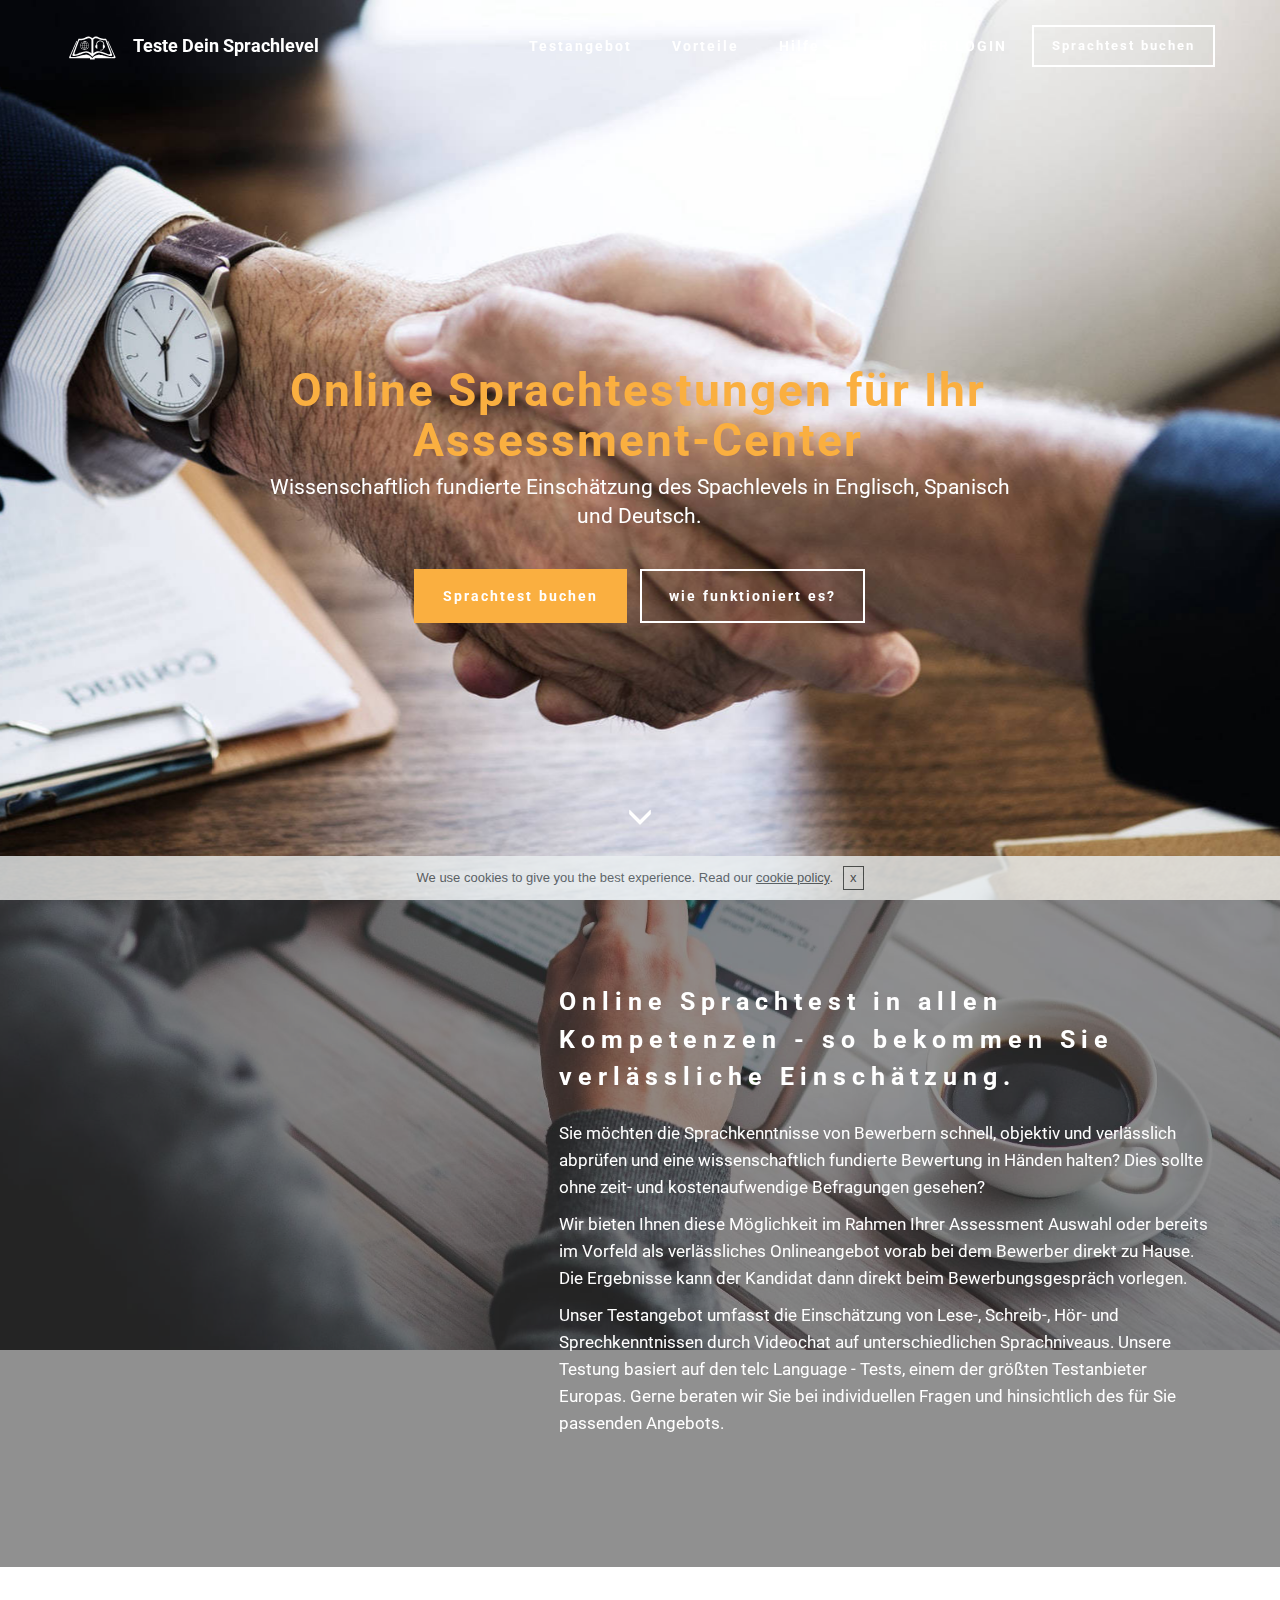
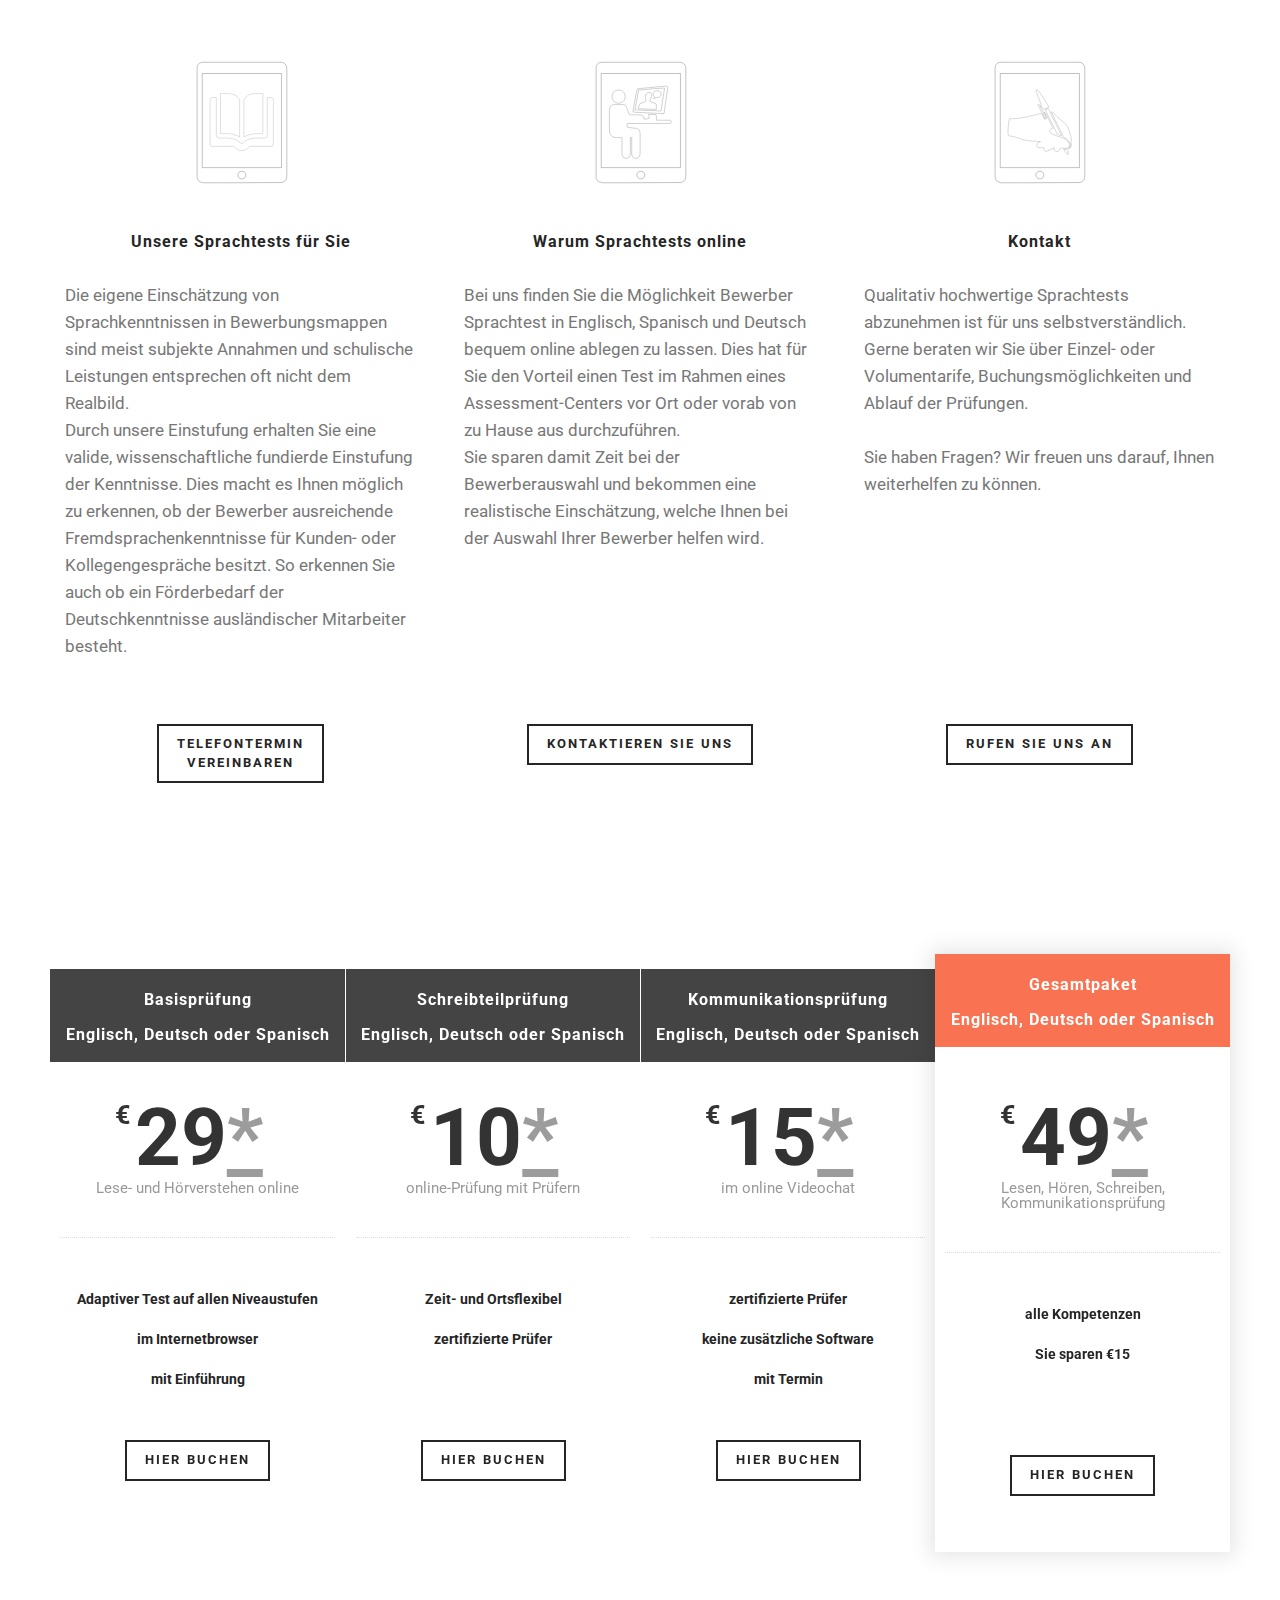
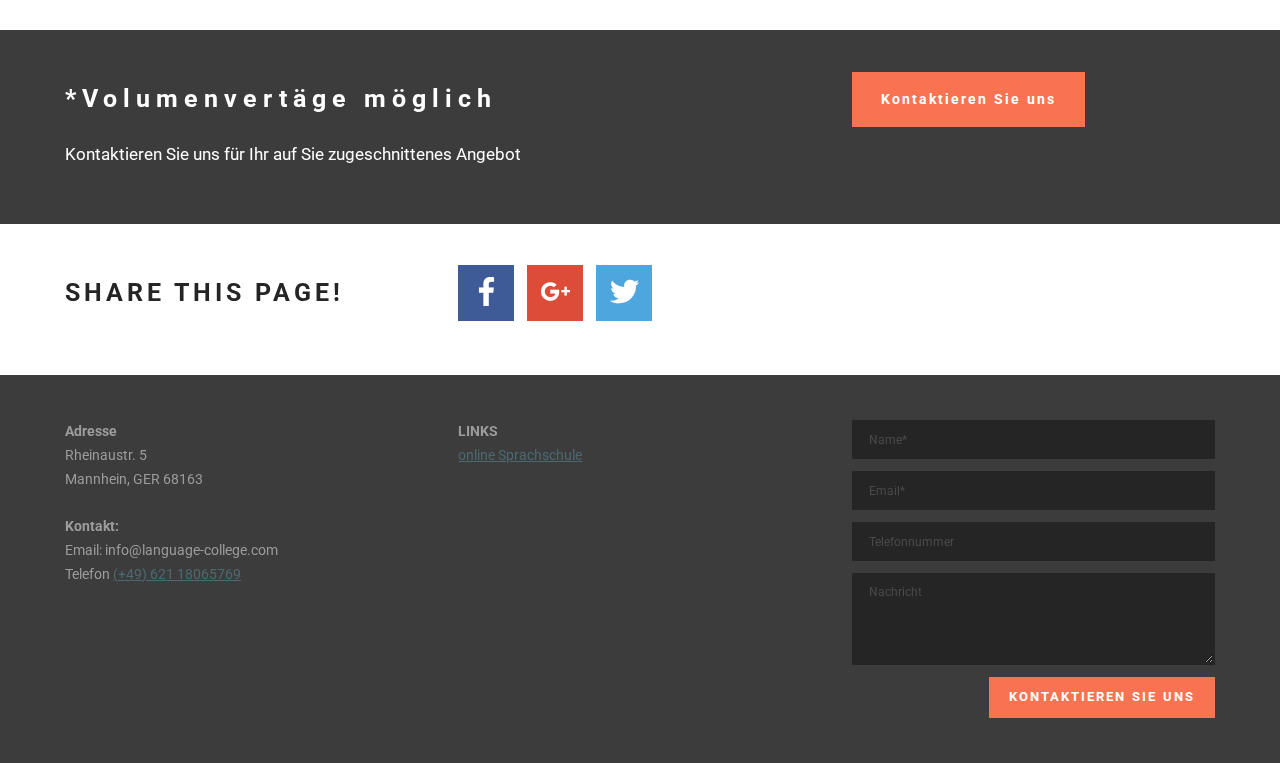
==== commit 5dc7250a: "create github pages" ====
--- a/index.html
+++ b/index.html
@@ -29,14 +29,14 @@
 
             <div class="navbar-brand">
                 <a href="http://testedeinsprachlevel.de" class="navbar-logo"><img src="assets/images/aaalclogowhite.svg" alt="Mobirise"></a>
-                <a class="text-white" href="https://mobirise.com">Teste Dein Sprachlevel</a>
+                <a class="text-white" href="http://www.testedeinsprachlevel.de">Teste Dein Sprachlevel</a>
             </div>
 
             <button class="navbar-toggler pull-xs-right hidden-md-up" type="button" data-toggle="collapse" data-target="#exCollapsingNavbar">
                 <div class="hamburger-icon"></div>
             </button>
 
-            <ul class="nav-dropdown collapse pull-xs-right navbar-toggleable-sm nav navbar-nav" id="exCollapsingNavbar"><li class="nav-item"><a class="nav-link link" href="https://mobirise.com/">Testangebot</a></li><li class="nav-item dropdown"><a class="nav-link link dropdown-toggle" data-toggle="dropdown-submenu" href="https://mobirise.com/" aria-expanded="false">Vorteile</a><div class="dropdown-menu"><a class="dropdown-item" href="https://mobirise.com/">Privatperson</a><a class="dropdown-item" href="https://mobirise.com/">Für Bewerbungsmappen<br></a><div class="dropdown"><a class="dropdown-item dropdown-toggle" data-toggle="dropdown-submenu" href="https://mobirise.com/" aria-expanded="false">Assesment Centers</a><div class="dropdown-menu dropdown-submenu"><a class="dropdown-item" href="https://mobirise.com/">Minimalversion</a><a class="dropdown-item" href="https://mobirise.com/">Komplett<br></a><a class="dropdown-item" href="https://mobirise.com/">Image gallery</a><a class="dropdown-item" href="https://mobirise.com/">Mobile menu</a><a class="dropdown-item" href="https://mobirise.com/">Google maps</a><a class="dropdown-item" href="https://mobirise.com/">Social buttons</a><a class="dropdown-item" href="https://mobirise.com/">Google fonts</a><a class="dropdown-item" href="https://mobirise.com/">Video background</a></div></div></div></li><li class="nav-item dropdown"><a class="nav-link link dropdown-toggle" data-toggle="dropdown-submenu" href="https://mobirise.com/" aria-expanded="false">Hilfe</a><div class="dropdown-menu"><a class="dropdown-item" href="https://mobirise.com/">Contact us</a></div></li><li class="nav-item"><a class="nav-link link" href="http://login.html">PARTNER LOGIN</a></li><li class="nav-item nav-btn"><a class="nav-link btn btn-default btn-default-outline" href="index.html#pricing-table1-c">Sprachtest buchen</a></li></ul>
+            <ul class="nav-dropdown collapse pull-xs-right navbar-toggleable-sm nav navbar-nav" id="exCollapsingNavbar"><li class="nav-item"><a class="nav-link link" href="index.html#pricing-table1-c">Testangebot</a></li><li class="nav-item"><a class="nav-link link" href="https://mobirise.com/" aria-expanded="true">Vorteile</a></li><li class="nav-item dropdown"><a class="nav-link link dropdown-toggle" data-toggle="dropdown-submenu" href="https://mobirise.com/" aria-expanded="false">Hilfe</a><div class="dropdown-menu"><a class="dropdown-item" href="index.html#contacts3-d">Kontakt<br></a></div></li><li class="nav-item"><a class="nav-link link" href="http://login.html">PARTNER LOGIN</a></li><li class="nav-item nav-btn"><a class="nav-link btn btn-default btn-default-outline" href="index.html#pricing-table1-c">Sprachtest buchen</a></li></ul>
 
         </div>
 
@@ -44,15 +44,15 @@
 
 </section>
 
-<section class="engine"><a href="https://mobirise.ws/e">best website authoring software</a></section><section class="mbr-box mbr-section mbr-section--relative mbr-section--fixed-size mbr-section--full-height mbr-section--bg-adapted mbr-parallax-background" id="header4-3" data-rv-view="11" style="background-image: url(assets/images/mbr-1691x1080.jpg);">
+<section class="engine"><a href="https://mobirise.ws/e">best web building software</a></section><section class="mbr-box mbr-section mbr-section--relative mbr-section--fixed-size mbr-section--full-height mbr-section--bg-adapted mbr-parallax-background" id="header4-3" data-rv-view="11" style="background-image: url(assets/images/mbr-1691x1080.jpg);">
     <div class="mbr-box__magnet mbr-box__magnet--sm-padding mbr-box__magnet--center-center mbr-after-navbar">
         
         <div class="mbr-box__container mbr-section__container container">
             <div class="mbr-box mbr-box--stretched"><div class="mbr-box__magnet mbr-box__magnet--center-center">
                 <div class="row"><div class=" col-sm-8 col-sm-offset-2">
                     <div class="mbr-hero animated fadeInUp">
-                        <h1 class="mbr-hero__text">Online Sprachtestungen für Ihr Assessment Center</h1>
-                        <p class="mbr-hero__subtext">wissenschaftlich fundierte Einschätzung des Spachlevels in Englisch, Spanisch und Deutsch</p>
+                        <h1 class="mbr-hero__text">Online Sprachtestungen für Ihr Assessment-Center</h1>
+                        <p class="mbr-hero__subtext">Wissenschaftlich fundierte Einschätzung des Spachlevels in Englisch, Spanisch und Deutsch.</p>
                     </div>
                     <div class="mbr-buttons btn-inverse mbr-buttons--center"><a class="mbr-buttons__btn btn btn-lg animated fadeInUp delay btn-warning" href="index.html#pricing-table1-c">Sprachtest buchen</a> <a class="mbr-buttons__btn btn btn-lg btn-default animated fadeInUp delay" href="index.html#msg-box4-a">wie funktioniert es?</a></div>
                 </div></div>
@@ -77,12 +77,15 @@
                 <div class="mbr-box__magnet mbr-class-mbr-box__magnet--center-left col-sm-6 content-size mbr-section__right">
                     <div class="mbr-section__container mbr-section__container--middle">
                         <div class="mbr-header mbr-header--auto-align mbr-header--wysiwyg">
-                            <h3 class="mbr-header__text">Online Sprachtest in allen Kompetenzen - so bekommen Sie verlässliche Einschätzung</h3>
+                            <h3 class="mbr-header__text">Online Sprachtest in allen Kompetenzen - so bekommen Sie verlässliche Einschätzung.</h3>
                             
                         </div>
                     </div>
                     <div class="mbr-section__container mbr-section__container--middle">
-                        <div class="mbr-article mbr-article--auto-align mbr-article--wysiwyg"><p>Sie möchten die Sprachkenntnisse von Bewerbern schnell, objektiv und verlässlich abprüfen und eine wissenschaftlich fundierte Bewertung in Händen halten? Dies sollte ohne zeit- und kostenaufwändige Befragungen gesehen?</p><p>Wir bieten Ihnen diese Möglichkeit im Rahmen Ihrer Assessment Auswahl oder bereits im Vorfeld als verlässliches Online-Angebot vorab bei dem Bewerber direkt zu Hause. Die Ergebnisse kann der Kandididat dann direkt beim Bewerbungsgespräch vorlegen.<br>Unser Testangebot umfasst&nbsp;&nbsp;die Einschätzung von Lese-, Schreib-, Hör- und Sprechkenntnissen durch Videochat auf unterschiedlichen Sprachniveaus. Unsere Testung basiert of den telc Language Testungen, einem der größten Testanbieter Europas. Gerne beraten wir Sie bei individuellen Fragen und hinsichtlich des für Sie passenden Angebots.</p></div>
+                        <div class="mbr-article mbr-article--auto-align mbr-article--wysiwyg"><p>Sie möchten die Sprachkenntnisse von Bewerbern schnell, objektiv und verlässlich abprüfen und eine wissenschaftlich fundierte Bewertung in Händen halten? Dies sollte ohne zeit- und kostenaufwendige Befragungen gesehen?
+</p><p></p><p>
+Wir bieten Ihnen diese Möglichkeit im Rahmen Ihrer Assessment Auswahl oder bereits im Vorfeld als verlässliches Onlineangebot vorab bei dem Bewerber direkt zu Hause. Die Ergebnisse kann der Kandidat dann direkt beim Bewerbungsgespräch vorlegen.
+</p><p>Unser Testangebot umfasst die Einschätzung von Lese-, Schreib-, Hör- und Sprechkenntnissen durch Videochat auf unterschiedlichen Sprachniveaus. Unsere Testung basiert auf den telc Language - Tests, einem der größten Testanbieter Europas. Gerne beraten wir Sie bei individuellen Fragen und hinsichtlich des für Sie passenden Angebots.<br></p></div>
                     </div>
                     
                 </div>
@@ -103,12 +106,12 @@
                 </div>
                 <div class="mbr-section__container mbr-section__container--middle">
                     <div class="mbr-header mbr-header--reduce mbr-header--center mbr-header--wysiwyg">
-                        <h3 class="mbr-header__text">Unsers Sprachtests für Sie</h3>
+                        <h3 class="mbr-header__text">Unsere Sprachtests für Sie</h3>
                     </div>
                 </div>
                 <div class="mbr-section__container mbr-section__container--middle">
                     <div class="mbr-article mbr-article--wysiwyg">
-                        <p>Die eigene Einschätzung von Sprachkenntnissen in Bewerbungsmappen sind meist subjekte Annahmen und schulische Leistungen entsprechen oft nicht dem Realbild. <br>Durch unsere Einstufung erhalten Sie eine valide, wissenschaftliche fundierde Einstufung der Kenntnisse. Dies macht es möglich zu erkennen, ob der Bewerber ausreichende Fremdsprachenkenntnisse für Kunden- oder Kollegengespräche besitzt. Auch ein Förderbedarf der Deutschkenntnisse ausländischer Mitarbeiter kann schnell erkannt werden.<br><br></p>
+                        <p>Die eigene Einschätzung von Sprachkenntnissen in Bewerbungsmappen sind meist subjekte Annahmen und schulische Leistungen entsprechen oft nicht dem Realbild. <br>Durch unsere Einstufung erhalten Sie eine valide, wissenschaftliche fundierde Einstufung der Kenntnisse. Dies macht es Ihnen möglich zu erkennen, ob der Bewerber ausreichende Fremdsprachenkenntnisse für Kunden- oder Kollegengespräche besitzt. So erkennen Sie auch ob ein Förderbedarf der Deutschkenntnisse ausländischer Mitarbeiter besteht.<br><br></p>
                     </div>
                 </div>
                 <div class="mbr-section__container mbr-section__container--last" style="padding-bottom: 93px;">
@@ -126,12 +129,11 @@
                 </div>
                 <div class="mbr-section__container mbr-section__container--middle">
                     <div class="mbr-article mbr-article--wysiwyg">
-                        <p>Bei uns finden Sie die Möglichkeit Bewerber Sprachtest in Englisch, Spanisch und Deutsch bequem online abzulegen zu lassen. Dies hat für Sie den Vorteil &nbsp;eine Testung im Rahmen eines Assessment Centers vor Ort oder vorab von zu Hause aus.<br>Sie sparen damit Zeit bei der Bewerberauswahl und bekommen eine realistische Einschätzung, welche Ihnen bei der Auswahl von Bewerbern helfen wird.<br><br><br><br><br><br></p>
+                        <p>Bei uns finden Sie die Möglichkeit Bewerber Sprachtest in Englisch, Spanisch und Deutsch bequem online ablegen zu lassen. Dies hat für Sie den Vorteil einen Test im Rahmen eines Assessment-Centers vor Ort oder vorab von zu Hause aus durchzuführen.<br>Sie sparen damit Zeit bei der Bewerberauswahl und bekommen eine realistische Einschätzung, welche Ihnen bei der Auswahl Ihrer Bewerber helfen wird.<br><br><br><br><br><br></p>
                     </div>
                 </div>
                 <div class="mbr-section__container mbr-section__container--last" style="padding-bottom: 93px;">
-                    <div class="mbr-buttons mbr-buttons--center"><a href="https://mobirise.com" class="mbr-buttons__btn btn btn-wrap btn-xs-lg btn-default">TELEFONTERMIN
-<br>VEREINBAREN</a></div>
+                    <div class="mbr-buttons mbr-buttons--center"><a href="https://mobirise.com" class="mbr-buttons__btn btn btn-wrap btn-xs-lg btn-default">KONTAKTIEREN SIE UNS</a></div>
                 </div>
             </div>
             
@@ -150,8 +152,7 @@
                     </div>
                 </div>
                 <div class="mbr-section__container mbr-section__container--last" style="padding-bottom: 93px;">
-                    <div class="mbr-buttons mbr-buttons--center"><a href="https://mobirise.com" class="mbr-buttons__btn btn btn-wrap btn-xs-lg btn-default">TELEFONTERMIN
-<br>VEREINBAREN</a></div>
+                    <div class="mbr-buttons mbr-buttons--center"><a href="https://mobirise.com" class="mbr-buttons__btn btn btn-wrap btn-xs-lg btn-default">RUFEN SIE UNS AN</a></div>
                 </div>
             </div>
             
@@ -181,12 +182,12 @@
                                     <sup class="mbr-number__left">€</sup><span class="mbr-number__value">29<a href="index.html#msg-box1-k" class="text-gray">*</a></span>
                                 </div>
                             </div>
-                            <div class="mbr-number__caption">Lesen und Hörverstehen online</div>
+                            <div class="mbr-number__caption">Lese- und Hörverstehen online</div>
                         </div>
                     </div>
                     <div class="mbr-plan__details"><ul><li><strong>Adaptiver Test auf allen Niveaustufen</strong></li><li><strong>im Internetbrowser</strong></li><li><strong>mit Einführung</strong></li></ul></div>
                     <div class="mbr-plan__buttons">
-                        <div class="mbr-buttons mbr-buttons--center"><a href="https://mobirise.com" class="mbr-buttons__btn btn btn-wrap btn-xs-lg btn-default">HIER BUCHEN</a></div>
+                        <div class="mbr-buttons mbr-buttons--center"><a href="http://www.testedeinsprachlevel.de/" class="mbr-buttons__btn btn btn-wrap btn-xs-lg btn-default">HIER BUCHEN</a></div>
                     </div>
                 </div>
             </div>
@@ -209,7 +210,7 @@
                     </div>
                     <div class="mbr-plan__details"><ul><li><strong>Zeit- und Ortsflexibel</strong></li><li><strong>zertifizierte Prüfer</strong></li><li><br></li></ul></div>
                     <div class="mbr-plan__buttons">
-                        <div class="mbr-buttons mbr-buttons--center"><a href="https://mobirise.com" class="mbr-buttons__btn btn btn-wrap btn-xs-lg btn-default">HIER BUCHEN</a></div>
+                        <div class="mbr-buttons mbr-buttons--center"><a href="http://www.testedeinsprachlevel.de/" class="mbr-buttons__btn btn btn-wrap btn-xs-lg btn-default">HIER BUCHEN</a></div>
                     </div>
                 </div>
             </div>
@@ -234,7 +235,7 @@
                     </div>
                     <div class="mbr-plan__details"><ul><li><strong>zertifizierte Prüfer</strong></li><li><strong>keine zusätzliche Software</strong></li><li><strong>mit Termin</strong></li></ul></div>
                     <div class="mbr-plan__buttons">
-                        <div class="mbr-buttons mbr-buttons--center"><a href="https://mobirise.com" class="mbr-buttons__btn btn btn-wrap btn-xs-lg btn-default">HIER BUCHEN</a></div>
+                        <div class="mbr-buttons mbr-buttons--center"><a href="http://www.testedeinsprachlevel.de/" class="mbr-buttons__btn btn btn-wrap btn-xs-lg btn-default">HIER BUCHEN</a></div>
                     </div>
                 </div>
             </div>
@@ -257,7 +258,7 @@
                     </div>
                     <div class="mbr-plan__details"><ul><li><strong>alle Kompetenzen</strong></li><li><strong>Sie sparen €15</strong></li><li><br></li></ul></div>
                     <div class="mbr-plan__buttons">
-                        <div class="mbr-buttons mbr-buttons--center"><a href="https://mobirise.com" class="mbr-buttons__btn btn btn-wrap btn-xs-lg btn-default">HIER BUCHEN</a></div>
+                        <div class="mbr-buttons mbr-buttons--center"><a href="http://www.testedeinsprachlevel.de/" class="mbr-buttons__btn btn btn-wrap btn-xs-lg btn-default">HIER BUCHEN</a></div>
                     </div>
                 </div>
             </div>
@@ -285,16 +286,16 @@
                 </div>
                 <div class="mbr-box__magnet mbr-box__magnet--top-left mbr-section__right col-sm-4">
                     <div class="mbr-section__container">
-                        <div class="mbr-buttons mbr-buttons--auto-align mbr-buttons--top mbr-buttons--left"><a class="mbr-buttons__btn btn btn-lg btn-danger" href="https://mobirise.com">Kontaktieren Sie uns</a></div>
-                    </div>
-                </div>
-            </div>
-        </div>
-    </div>
-
-</section>
-
-<section class="mbr-section mbr-section--relative mbr-section--fixed-size" id="social-buttons1-e" data-rv-view="23" style="background-color: rgb(255, 255, 255);">
+                        <div class="mbr-buttons mbr-buttons--auto-align mbr-buttons--top mbr-buttons--left"><a class="mbr-buttons__btn btn btn-lg btn-danger" href="index.html#contacts3-d">Kontaktieren Sie uns</a></div>
+                    </div>
+                </div>
+            </div>
+        </div>
+    </div>
+
+</section>
+
+<section class="mbr-section mbr-section--relative mbr-section--fixed-size mbr-parallax-background" id="social-buttons1-e" data-rv-view="23" style="background-image: url(assets/images/mbr-1595x1080.jpg);">
     
 
     <div class="mbr-section__container container">
@@ -331,19 +332,19 @@
                         <p class="mbr-contacts__text"><strong>Adresse</strong><br>
 Rheinaustr. 5<br>
 Mannhein, GER 68163<br><br>
-<strong>CONTACTS</strong><br>
+<strong>Kontakt:</strong><br>
 Email: info@language-college.com<br>
-Phone: <a href="tel:+49-621-18065769">(+49) 621 18065769</a><br><br></p>
+Telefon&nbsp;<a href="tel:+49-621-18065769">(+49) 621 18065769</a><br><br></p>
                     </div>
                     <div class="col-sm-6"><p class="mbr-contacts__text"><strong>LINKS</strong></p><ul class="mbr-contacts__list"><li><a href="http://language-college.com" target="_blank">online Sprachschule</a></li><li><br></li></ul></div>
                 </div>
             </div>
             <div class="mbr-contacts__column col-sm-4" data-form-type="formoid">
                 <div data-form-alert="true">
-                    <div class="hide" data-form-alert-success="true">Thanks for filling out form!</div>
+                    <div class="hide" data-form-alert-success="true">Danke für Ihre Nachricht. Wir werden Sie innerhalb eines Werktages kontaktieren.</div>
                 </div>
                 <form action="https://mobirise.com/" method="post" data-form-title="MESSAGE">
-                    <input type="hidden" value="f+QWdrUsscedaNkP2/dZie4ohvzLLQFj4DI7/AtWLEyPpAA2Io5DsqyYN46CrJf7QyemRooVsAnBlRfT0jKbyEYE7SHMoTDUjbY5iK/q2Ge3vc+1ldz+Rf2oreGW7Ynu" data-form-email="true">
+                    <input type="hidden" value="nm1T7FV10YGwHC68Phk5hEL9J4/WtUPvLy+88VE39HW9npRW0cE79+YWa2TVTs2cntD9lm9HoJpAJ3nlMD03HGuPmikgZX04hRWYk+lgnG7+5h7G0qCfQqGUElEI18lB" data-form-email="true">
                     <div class="form-group">
                         <input type="text" class="form-control input-sm input-inverse" name="name" required="" placeholder="Name*" data-form-field="Name">
                     </div>
@@ -351,12 +352,12 @@
                         <input type="email" class="form-control input-sm input-inverse" name="email" required="" placeholder="Email*" data-form-field="Email">
                     </div>
                     <div class="form-group">
-                        <input type="tel" class="form-control input-sm input-inverse" name="phone" placeholder="Phone" data-form-field="Phone">
+                        <input type="tel" class="form-control input-sm input-inverse" name="phone" placeholder="Telefonnummer" data-form-field="Phone">
                     </div>
                     <div class="form-group">
-                        <textarea class="form-control input-sm input-inverse" name="message" rows="4" placeholder="Message" data-form-field="Message"></textarea>
-                    </div>
-                    <div class="mbr-buttons mbr-buttons--right btn-inverse"><button type="submit" class="mbr-buttons__btn btn btn-danger">CONTACT US</button></div>
+                        <textarea class="form-control input-sm input-inverse" name="message" rows="4" placeholder="Nachricht" data-form-field="Message"></textarea>
+                    </div>
+                    <div class="mbr-buttons mbr-buttons--right btn-inverse"><button type="submit" class="mbr-buttons__btn btn btn-danger">KONTAKTIEREN SIE UNS</button></div>
                 </form>
             </div>
         </div>
--- a/assets/mobirise/css/mbr-additional.css
+++ b/assets/mobirise/css/mbr-additional.css
@@ -44,43 +44,3 @@
 #msg-box1-k .mbr-article {
   color: #fff;
 }
-#dropdown-menu-f .hide-buttons [data-button] {
-  display: none !important;
-}
-#dropdown-menu-f .nav .link,
-#dropdown-menu-f .dropdown-item {
-  font-size: 1em;
-  color: #ffffff;
-}
-#dropdown-menu-f .navbar,
-#dropdown-menu-f .dropdown-menu {
-  background: #333333;
-}
-#dropdown-menu-f .dropdown-menu .dropdown-toggle[aria-expanded="true"],
-#dropdown-menu-f .dropdown-menu a:hover,
-#dropdown-menu-f .dropdown-menu a:focus {
-  background: #292929;
-}
-#dropdown-menu-f .navbar-toggler {
-  color: #ffffff;
-}
-#dropdown-menu-i .hide-buttons [data-button] {
-  display: none !important;
-}
-#dropdown-menu-i .nav .link,
-#dropdown-menu-i .dropdown-item {
-  font-size: 1em;
-  color: #ffffff;
-}
-#dropdown-menu-i .navbar,
-#dropdown-menu-i .dropdown-menu {
-  background: #333333;
-}
-#dropdown-menu-i .dropdown-menu .dropdown-toggle[aria-expanded="true"],
-#dropdown-menu-i .dropdown-menu a:hover,
-#dropdown-menu-i .dropdown-menu a:focus {
-  background: #292929;
-}
-#dropdown-menu-i .navbar-toggler {
-  color: #ffffff;
-}
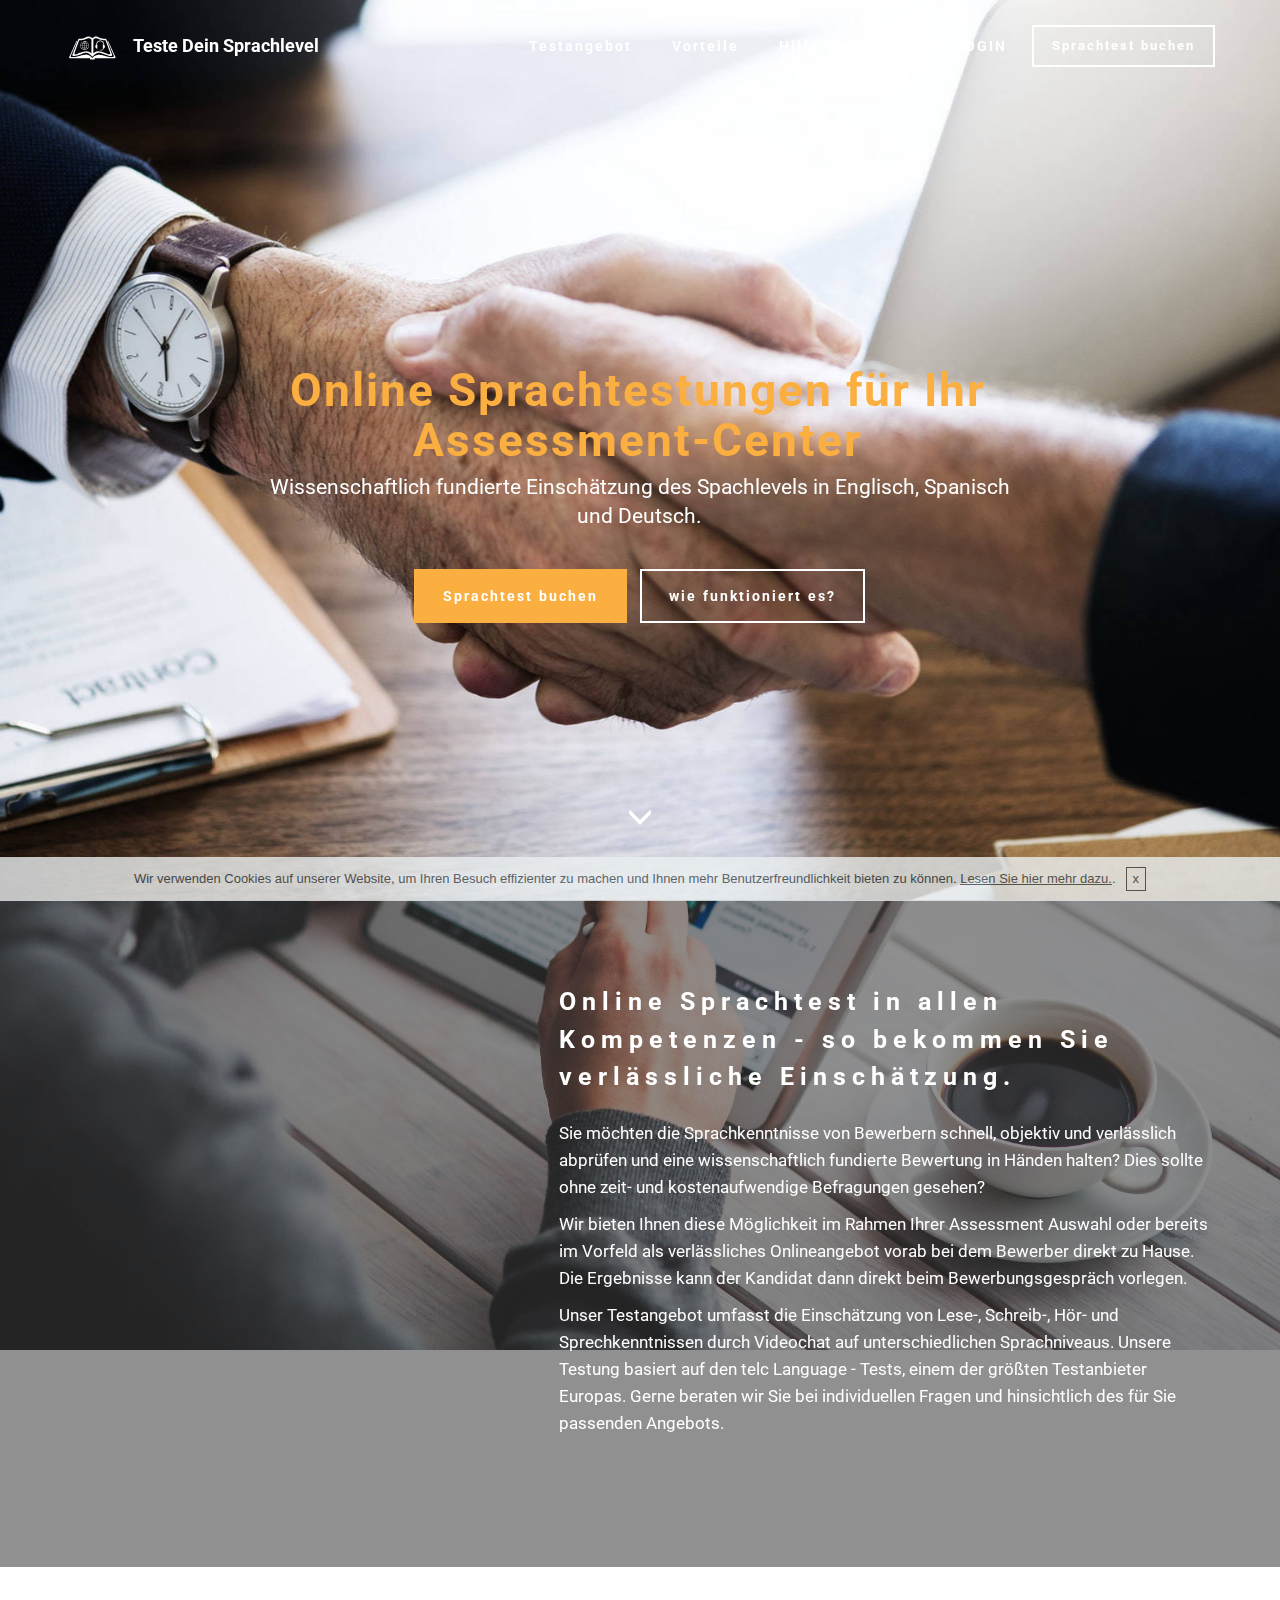
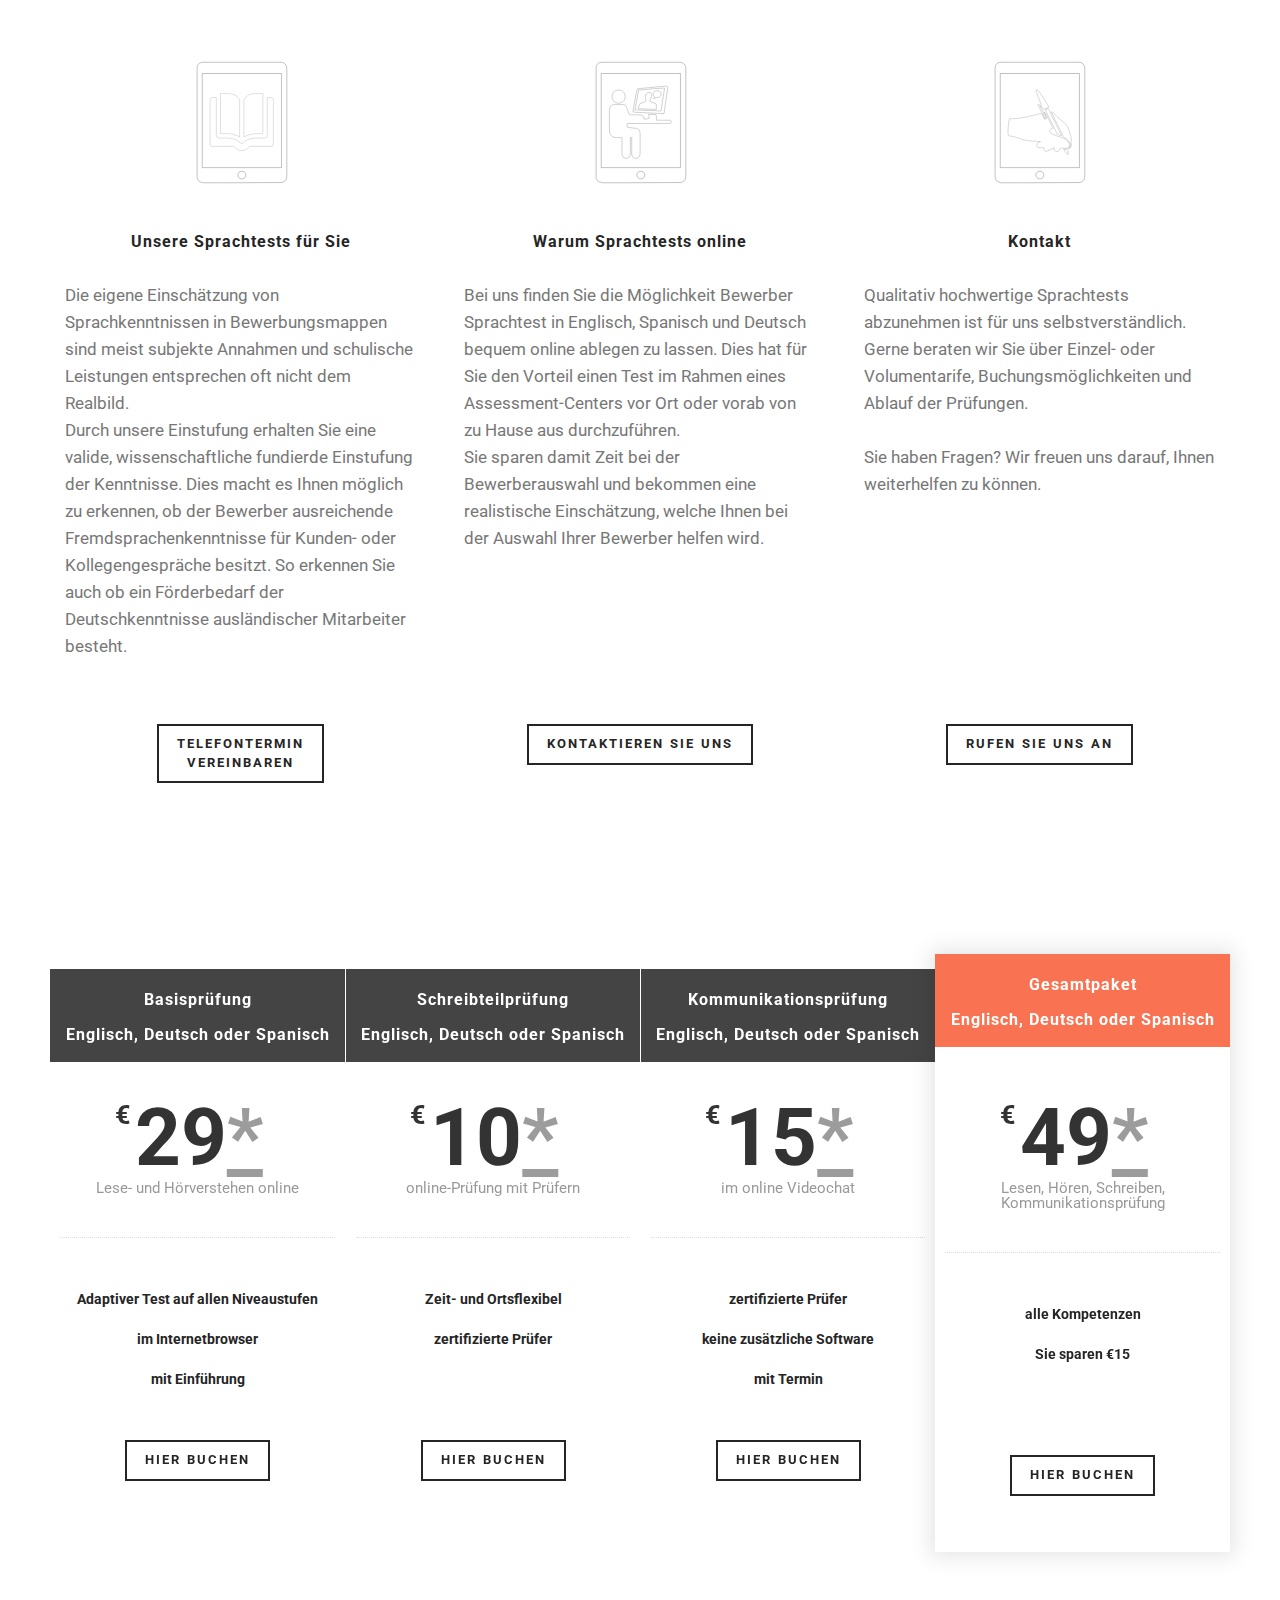
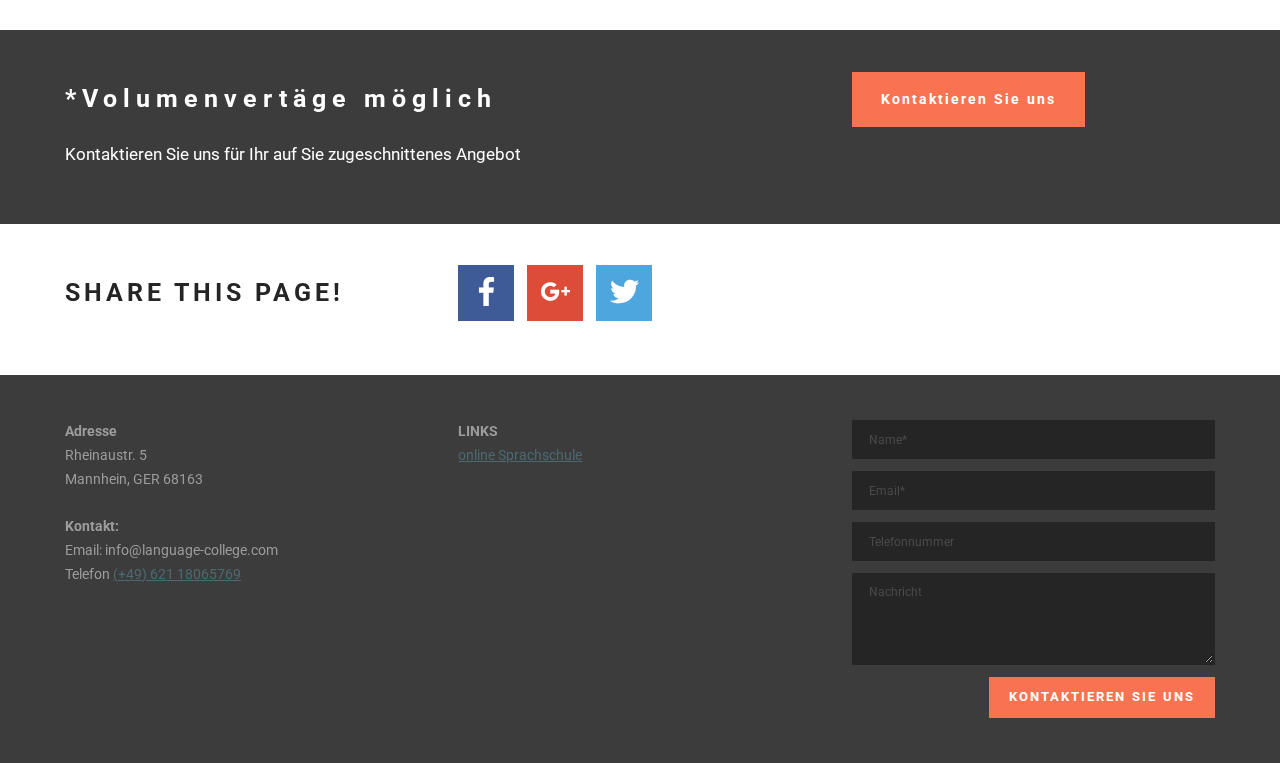
==== commit faba287c: "create github pages" ====
--- a/index.html
+++ b/index.html
@@ -6,15 +6,16 @@
   <meta http-equiv="X-UA-Compatible" content="IE=edge">
   <meta name="generator" content="Mobirise v4.6.6, mobirise.com">
   <meta name="viewport" content="width=device-width, initial-scale=1, minimum-scale=1">
-  <link rel="shortcut icon" href="assets/images/favicon-96x96-96x96.png" type="image/x-icon">
-  <meta name="description" content="">
-  <title>Home</title>
+  <link rel="shortcut icon" href="assets/images/aaalclogowhite.svg" type="image/x-icon">
+  <meta name="description" content="Unabhängiger Test der Sprachfähigkeiten für Bewerber.">
+  <title>bewerbertestung</title>
   <link rel="stylesheet" href="https://fonts.googleapis.com/css?family=Roboto:700,400&subset=cyrillic,latin,greek,vietnamese">
+  <link rel="stylesheet" href="assets/soundcloud-plugin/style.css">
   <link rel="stylesheet" href="assets/bootstrap/css/bootstrap.min.css">
   <link rel="stylesheet" href="assets/animate.css/animate.min.css">
   <link rel="stylesheet" href="assets/socicon/css/socicon.min.css">
+  <link rel="stylesheet" href="assets/mobirise/css/style.css">
   <link rel="stylesheet" href="assets/dropdown-menu/style.css">
-  <link rel="stylesheet" href="assets/mobirise/css/style.css">
   <link rel="stylesheet" href="assets/mobirise/css/mbr-additional.css" type="text/css">
   
   
@@ -36,7 +37,7 @@
                 <div class="hamburger-icon"></div>
             </button>
 
-            <ul class="nav-dropdown collapse pull-xs-right navbar-toggleable-sm nav navbar-nav" id="exCollapsingNavbar"><li class="nav-item"><a class="nav-link link" href="index.html#pricing-table1-c">Testangebot</a></li><li class="nav-item"><a class="nav-link link" href="https://mobirise.com/" aria-expanded="true">Vorteile</a></li><li class="nav-item dropdown"><a class="nav-link link dropdown-toggle" data-toggle="dropdown-submenu" href="https://mobirise.com/" aria-expanded="false">Hilfe</a><div class="dropdown-menu"><a class="dropdown-item" href="index.html#contacts3-d">Kontakt<br></a></div></li><li class="nav-item"><a class="nav-link link" href="http://login.html">PARTNER LOGIN</a></li><li class="nav-item nav-btn"><a class="nav-link btn btn-default btn-default-outline" href="index.html#pricing-table1-c">Sprachtest buchen</a></li></ul>
+            <ul class="nav-dropdown collapse pull-xs-right navbar-toggleable-sm nav navbar-nav" id="exCollapsingNavbar"><li class="nav-item"><a class="nav-link link" href="index.html#pricing-table1-c">Testangebot</a></li><li class="nav-item"><a class="nav-link link" href="business.html#features1-6" aria-expanded="true">Vorteile</a></li><li class="nav-item dropdown"><a class="nav-link link dropdown-toggle" data-toggle="dropdown-submenu" href="business.html#contacts3-d" aria-expanded="false">Hilfe</a><div class="dropdown-menu"><a class="dropdown-item" href="index.html#contacts3-d">Kontakt<br></a></div></li><li class="nav-item"><a class="nav-link link" href="http://login.html">PARTNER LOGIN</a></li><li class="nav-item nav-btn"><a class="nav-link btn btn-default btn-default-outline" href="index.html#pricing-table1-c">Sprachtest buchen</a></li></ul>
 
         </div>
 
@@ -44,7 +45,7 @@
 
 </section>
 
-<section class="engine"><a href="https://mobirise.ws/e">best web building software</a></section><section class="mbr-box mbr-section mbr-section--relative mbr-section--fixed-size mbr-section--full-height mbr-section--bg-adapted mbr-parallax-background" id="header4-3" data-rv-view="11" style="background-image: url(assets/images/mbr-1691x1080.jpg);">
+<section class="engine"><a href="https://mobirise.ws/c">best free site maker</a></section><section class="mbr-box mbr-section mbr-section--relative mbr-section--fixed-size mbr-section--full-height mbr-section--bg-adapted mbr-parallax-background" id="header4-3" data-rv-view="2" style="background-image: url(assets/images/mbr-1691x1080.jpg);">
     <div class="mbr-box__magnet mbr-box__magnet--sm-padding mbr-box__magnet--center-center mbr-after-navbar">
         
         <div class="mbr-box__container mbr-section__container container">
@@ -66,7 +67,7 @@
     </div>
 </section>
 
-<section class="mbr-section mbr-section--relative mbr-parallax-background" id="msg-box4-a" data-rv-view="14" style="background-image: url(assets/images/man-coffee-cup-pen-2000x1333.jpg);">
+<section class="mbr-section mbr-section--relative mbr-parallax-background" id="msg-box4-a" data-rv-view="5" style="background-image: url(assets/images/man-coffee-cup-pen-2000x1333.jpg);">
     <div class="mbr-overlay" style="opacity: 0.5; background-color: rgb(34, 34, 34);"></div>
     <div class="mbr-section__container mbr-section__container--isolated container" style="padding-top: 93px; padding-bottom: 93px;">
         <div class="row">
@@ -95,7 +96,7 @@
     </div>
 </section>
 
-<section class="mbr-section mbr-section--relative mbr-section--fixed-size" id="features1-6" data-rv-view="17" style="background-color: rgb(255, 255, 255);">
+<section class="mbr-section mbr-section--relative mbr-section--fixed-size" id="features1-6" data-rv-view="8" style="background-color: rgb(255, 255, 255);">
     
     
     <div class="mbr-section__container container mbr-section__container--std-top-padding" style="padding-top: 93px;">
@@ -115,7 +116,7 @@
                     </div>
                 </div>
                 <div class="mbr-section__container mbr-section__container--last" style="padding-bottom: 93px;">
-                    <div class="mbr-buttons mbr-buttons--center"><a href="https://mobirise.com" class="mbr-buttons__btn btn btn-wrap btn-xs-lg btn-default">TELEFONTERMIN<br>VEREINBAREN<br></a></div>
+                    <div class="mbr-buttons mbr-buttons--center"><a href="business.html#contacts3-d" class="mbr-buttons__btn btn btn-wrap btn-xs-lg btn-default">TELEFONTERMIN<br>VEREINBAREN<br></a></div>
                 </div>
             </div>
             <div class="mbr-section__col col-xs-12 col-sm-4">
@@ -164,7 +165,7 @@
     </div>
 </section>
 
-<section class="mbr-section mbr-section--relative mbr-section--fixed-size mbr-parallax-background" id="pricing-table1-c" data-rv-view="20" style="background-image: url(assets/images/man-coffee-cup-pen-2000x1333.jpg);">
+<section class="mbr-section mbr-section--relative mbr-section--fixed-size mbr-parallax-background" id="pricing-table1-c" data-rv-view="11" style="background-image: url(assets/images/man-coffee-cup-pen-2000x1333.jpg);">
     
     <div class="mbr-section__container mbr-section__container--std-top-padding container" style="padding-top: 93px; margin-bottom: 0px;">
         <div class="row">
@@ -267,7 +268,7 @@
     </div>
 </section>
 
-<section class="mbr-section mbr-section--relative mbr-section--short-paddings" id="msg-box1-k" data-rv-view="25" style="background-color: rgb(60, 60, 60);">
+<section class="mbr-section mbr-section--relative mbr-section--short-paddings" id="msg-box1-k" data-rv-view="14" style="background-color: rgb(60, 60, 60);">
 
     
 
@@ -295,7 +296,7 @@
 
 </section>
 
-<section class="mbr-section mbr-section--relative mbr-section--fixed-size mbr-parallax-background" id="social-buttons1-e" data-rv-view="23" style="background-image: url(assets/images/mbr-1595x1080.jpg);">
+<section class="mbr-section mbr-section--relative mbr-section--fixed-size mbr-parallax-background" id="social-buttons1-e" data-rv-view="17" style="background-image: url(assets/images/mbr-1595x1080.jpg);">
     
 
     <div class="mbr-section__container container">
@@ -322,7 +323,7 @@
     </div>
 </section>
 
-<section class="mbr-section mbr-section--relative mbr-section--fixed-size" id="contacts3-d" data-rv-view="2" style="background-color: rgb(60, 60, 60);">
+<section class="mbr-section mbr-section--relative mbr-section--fixed-size" id="contacts3-d" data-rv-view="19" style="background-color: rgb(60, 60, 60);">
     
     <div class="mbr-section__container container">
         <div class="mbr-contacts mbr-contacts--wysiwyg row" style="padding-top: 45px; padding-bottom: 45px;">
@@ -344,7 +345,7 @@
                     <div class="hide" data-form-alert-success="true">Danke für Ihre Nachricht. Wir werden Sie innerhalb eines Werktages kontaktieren.</div>
                 </div>
                 <form action="https://mobirise.com/" method="post" data-form-title="MESSAGE">
-                    <input type="hidden" value="nm1T7FV10YGwHC68Phk5hEL9J4/WtUPvLy+88VE39HW9npRW0cE79+YWa2TVTs2cntD9lm9HoJpAJ3nlMD03HGuPmikgZX04hRWYk+lgnG7+5h7G0qCfQqGUElEI18lB" data-form-email="true">
+                    <input type="hidden" value="U2HUNdjdYl7EebrOGIYboEo5l6ER7qeJ9/gwPyyVUL9+6fmX2BKPVvoSF5wdS+A6hDSHOV0Q95hZThEvaB9UF549tU1aGrR9lvT+02Y26wqJjglBEpxh9ZMd8Cr8yflc" data-form-email="true">
                     <div class="form-group">
                         <input type="text" class="form-control input-sm input-inverse" name="name" required="" placeholder="Name*" data-form-field="Name">
                     </div>
@@ -375,11 +376,12 @@
   <!--[if lte IE 9]>
     <script src="assets/jquery-placeholder/jquery.placeholder.min.js"></script>
   <![endif]-->
+  <script src="assets/mobirise/js/script.js"></script>
   <script src="assets/dropdown-menu/script.js"></script>
-  <script src="assets/mobirise/js/script.js"></script>
   <script src="assets/formoid/formoid.min.js"></script>
   
   
-<input name="cookieData" type="hidden" data-cookie-text="We use cookies to give you the best experience. Read our <a href='privacy.html'>cookie policy</a>.">
+<input name="cookieData" type="hidden" data-cookie-text="Wir verwenden Cookies auf unserer Website, um Ihren Besuch effizienter zu machen und Ihnen mehr
+Benutzerfreundlichkeit bieten zu können. <a href='privacy.html'>Lesen Sie hier mehr dazu.</a>.">
   </body>
 </html>--- a/assets/soundcloud-plugin/style.css
+++ b/assets/soundcloud-plugin/style.css
@@ -0,0 +1,57 @@
+.addons-container {
+  position: relative;
+  margin-left: auto;
+  margin-right: auto;
+  padding-right: 15px;
+  padding-left: 15px; }
+  @media (min-width: 576px) {
+    .addons-container {
+      padding-right: 15px;
+      padding-left: 15px; } }
+  @media (min-width: 768px) {
+    .addons-container {
+      padding-right: 15px;
+      padding-left: 15px; } }
+  @media (min-width: 992px) {
+    .addons-container {
+      padding-right: 15px;
+      padding-left: 15px; } }
+  @media (min-width: 1200px) {
+    .addons-container {
+      padding-right: 15px;
+      padding-left: 15px; } }
+  @media (min-width: 576px) {
+    .addons-container {
+      width: 540px;
+      max-width: 100%; } }
+  @media (min-width: 768px) {
+    .addons-container {
+      width: 720px;
+      max-width: 100%; } }
+  @media (min-width: 992px) {
+    .addons-container {
+      width: 960px;
+      max-width: 100%; } }
+  @media (min-width: 1200px) {
+    .addons-container {
+      width: 1140px;
+      max-width: 100%; } }
+
+.addons-container-inner{
+    position: relative;
+    width: 100%;
+    min-height: 1px;
+    padding-right: 15px;
+    padding-left: 15px;
+}
+@media (min-width: 567px) {
+    .addons-container-inner{
+        -ms-flex: 0 0 66.666667%;
+        flex: 0 0 66.666667%;
+        max-width: 66.666667%;
+    }
+}
+.addons-row{
+    display: flex;
+    justify-content:center;
+}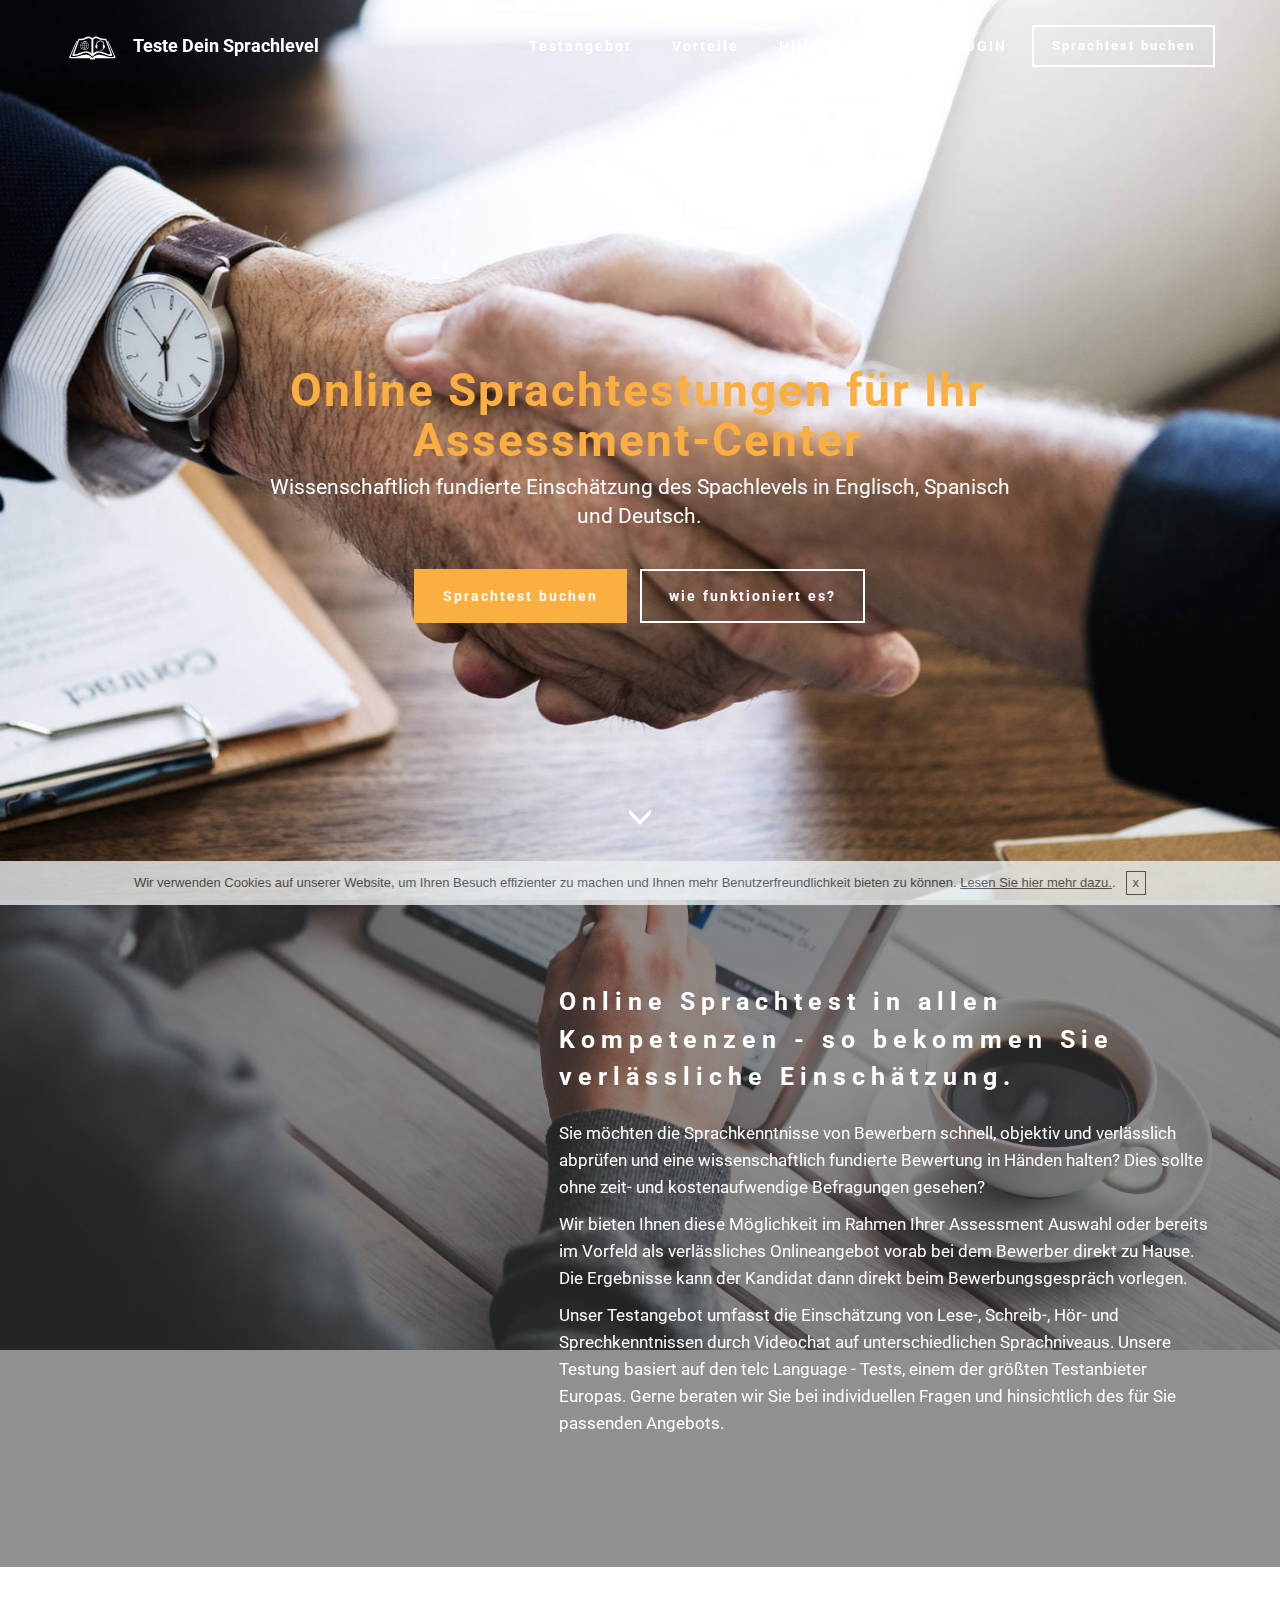
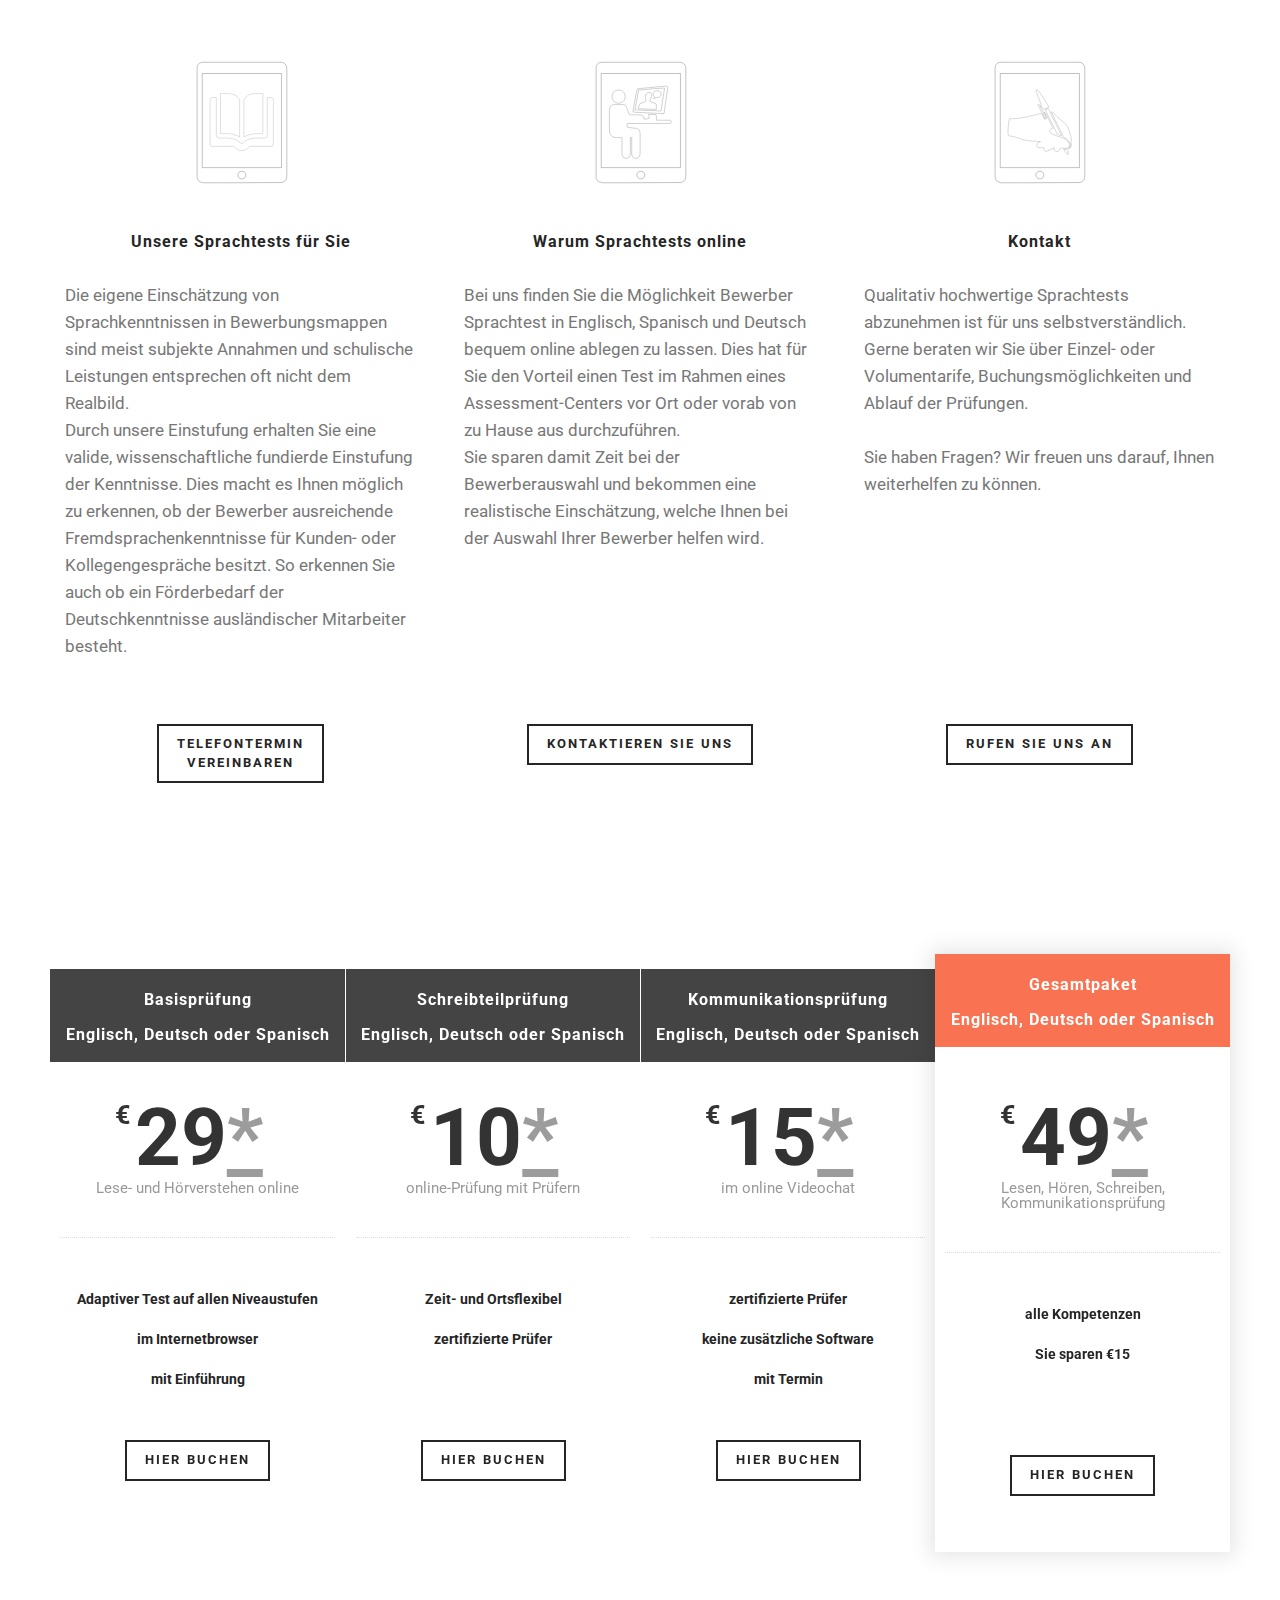
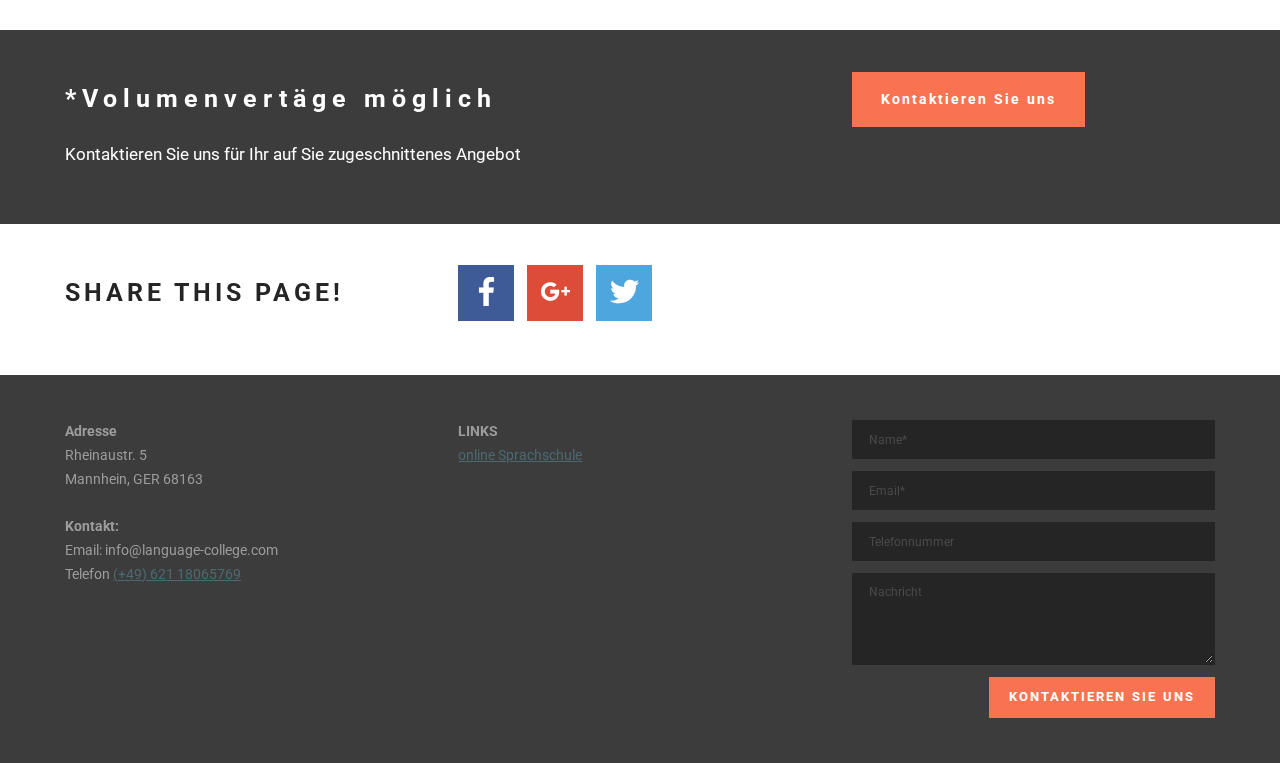
==== commit 834b3460: "create github pages" ====
--- a/index.html
+++ b/index.html
@@ -37,7 +37,7 @@
                 <div class="hamburger-icon"></div>
             </button>
 
-            <ul class="nav-dropdown collapse pull-xs-right navbar-toggleable-sm nav navbar-nav" id="exCollapsingNavbar"><li class="nav-item"><a class="nav-link link" href="index.html#pricing-table1-c">Testangebot</a></li><li class="nav-item"><a class="nav-link link" href="business.html#features1-6" aria-expanded="true">Vorteile</a></li><li class="nav-item dropdown"><a class="nav-link link dropdown-toggle" data-toggle="dropdown-submenu" href="business.html#contacts3-d" aria-expanded="false">Hilfe</a><div class="dropdown-menu"><a class="dropdown-item" href="index.html#contacts3-d">Kontakt<br></a></div></li><li class="nav-item"><a class="nav-link link" href="http://login.html">PARTNER LOGIN</a></li><li class="nav-item nav-btn"><a class="nav-link btn btn-default btn-default-outline" href="index.html#pricing-table1-c">Sprachtest buchen</a></li></ul>
+            <ul class="nav-dropdown collapse pull-xs-right navbar-toggleable-sm nav navbar-nav" id="exCollapsingNavbar"><li class="nav-item"><a class="nav-link link" href="index.html#pricing-table1-c">Testangebot</a></li><li class="nav-item"><a class="nav-link link" href="index.html#features1-6" aria-expanded="true">Vorteile</a></li><li class="nav-item dropdown"><a class="nav-link link dropdown-toggle" data-toggle="dropdown-submenu" href="business.html#contacts3-d" aria-expanded="false">Hilfe</a><div class="dropdown-menu"><a class="dropdown-item" href="index.html#contacts3-d">Kontakt<br></a></div></li><li class="nav-item"><a class="nav-link link" href="http://login.html">PARTNER LOGIN</a></li><li class="nav-item nav-btn"><a class="nav-link btn btn-default btn-default-outline" href="index.html#pricing-table1-c">Sprachtest buchen</a></li></ul>
 
         </div>
 
@@ -45,7 +45,7 @@
 
 </section>
 
-<section class="engine"><a href="https://mobirise.ws/c">best free site maker</a></section><section class="mbr-box mbr-section mbr-section--relative mbr-section--fixed-size mbr-section--full-height mbr-section--bg-adapted mbr-parallax-background" id="header4-3" data-rv-view="2" style="background-image: url(assets/images/mbr-1691x1080.jpg);">
+<section class="engine"><a href="https://mobirise.ws/c">best website maker</a></section><section class="mbr-box mbr-section mbr-section--relative mbr-section--fixed-size mbr-section--full-height mbr-section--bg-adapted mbr-parallax-background" id="header4-3" data-rv-view="2" style="background-image: url(assets/images/mbr-1691x1080.jpg);">
     <div class="mbr-box__magnet mbr-box__magnet--sm-padding mbr-box__magnet--center-center mbr-after-navbar">
         
         <div class="mbr-box__container mbr-section__container container">
@@ -345,7 +345,7 @@
                     <div class="hide" data-form-alert-success="true">Danke für Ihre Nachricht. Wir werden Sie innerhalb eines Werktages kontaktieren.</div>
                 </div>
                 <form action="https://mobirise.com/" method="post" data-form-title="MESSAGE">
-                    <input type="hidden" value="U2HUNdjdYl7EebrOGIYboEo5l6ER7qeJ9/gwPyyVUL9+6fmX2BKPVvoSF5wdS+A6hDSHOV0Q95hZThEvaB9UF549tU1aGrR9lvT+02Y26wqJjglBEpxh9ZMd8Cr8yflc" data-form-email="true">
+                    <input type="hidden" value="umJpaBBZQ0NZ4yB11hsublKwuml7D5tVOV3bV2qrF78nn6ogUHjqzosmwRImjlTraP7BLkOPpRLty1z4Esh4l3+Mn/6byBFN7OZiqmUqtwTBpfyXyqH4Jgt9Ghzwz8o6" data-form-email="true">
                     <div class="form-group">
                         <input type="text" class="form-control input-sm input-inverse" name="name" required="" placeholder="Name*" data-form-field="Name">
                     </div>
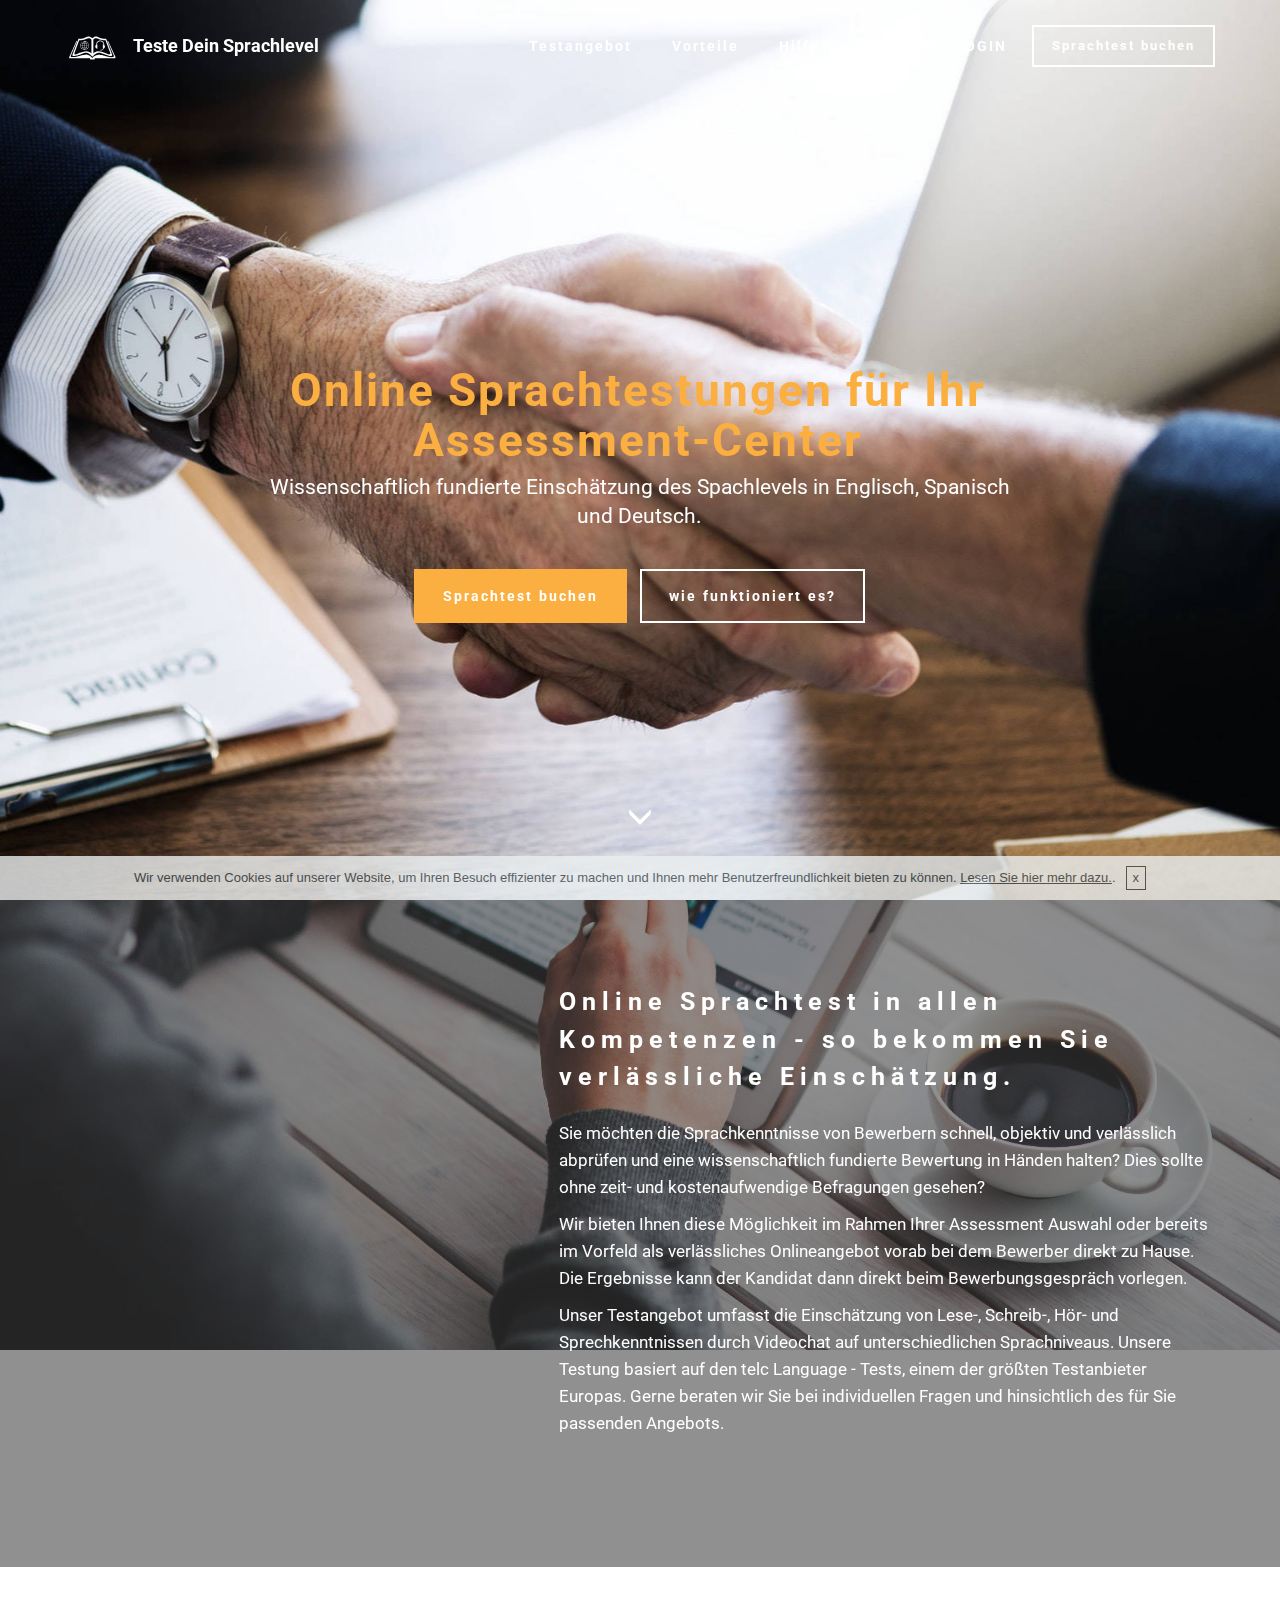
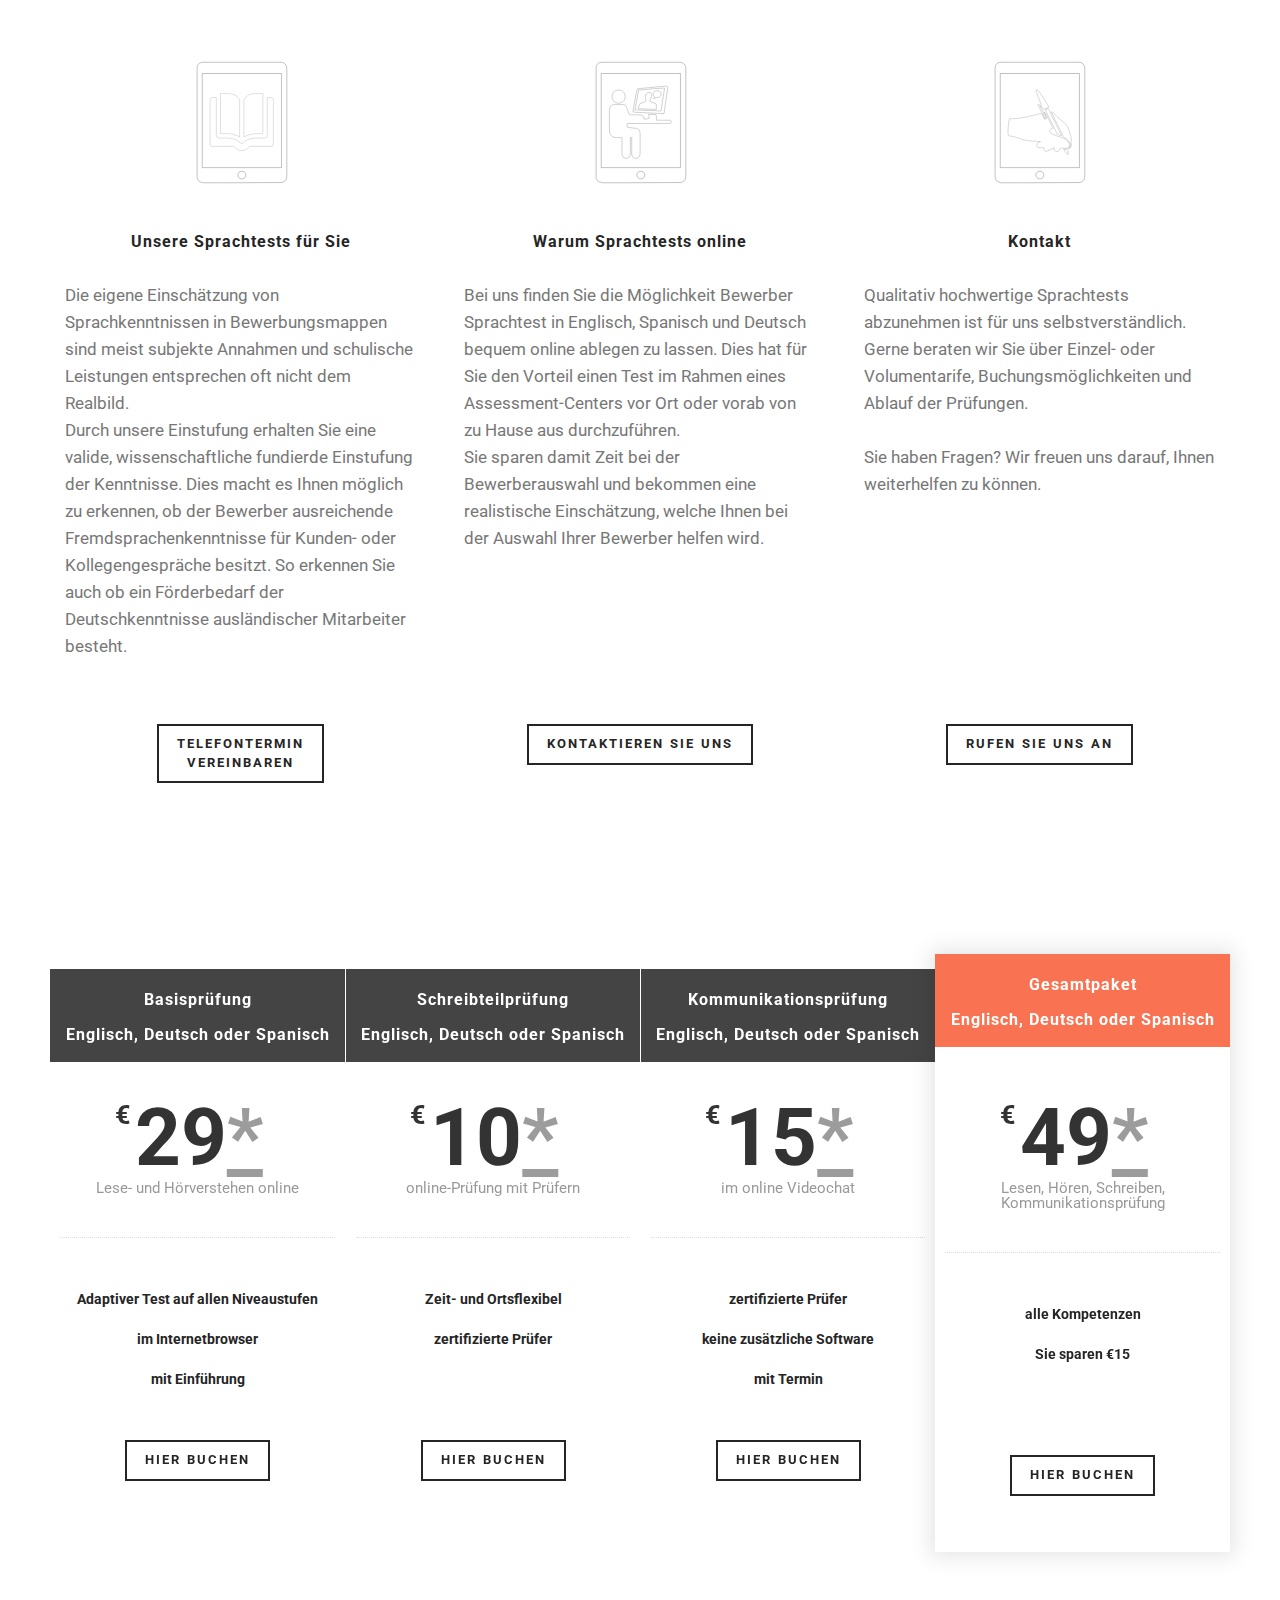
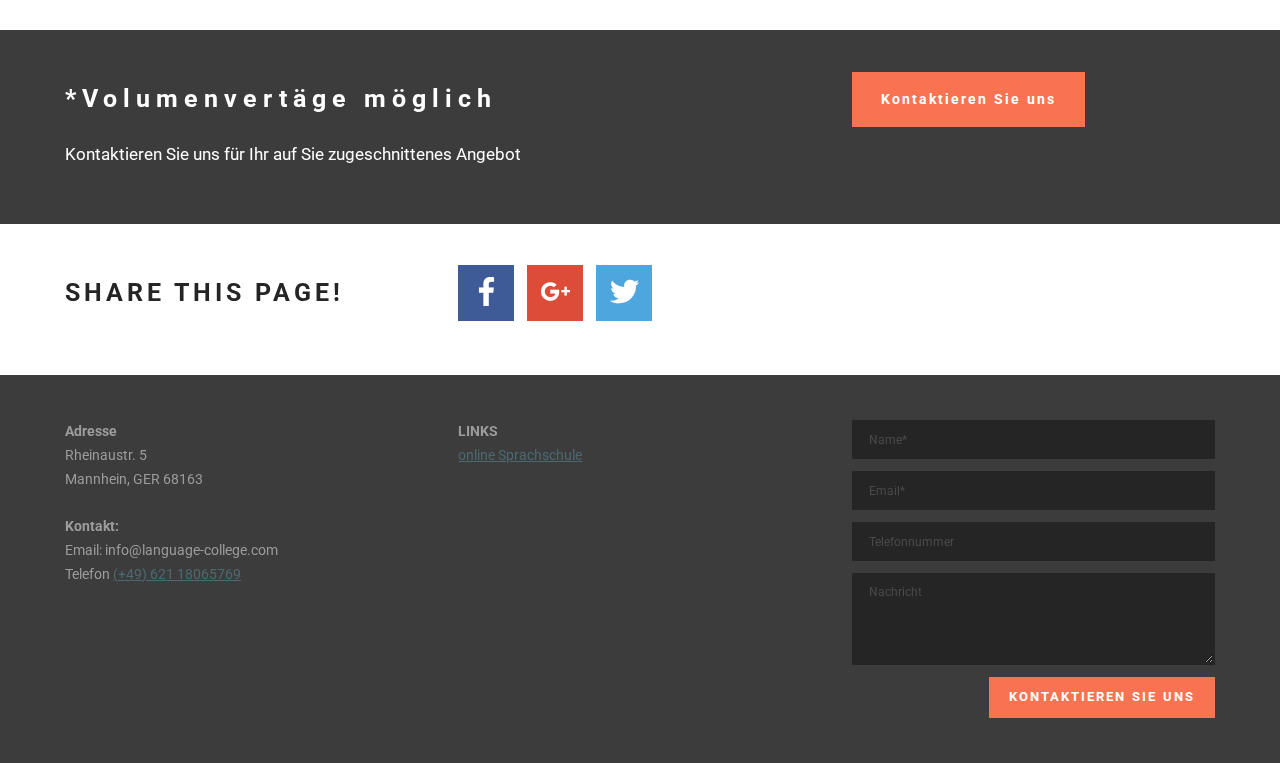
==== commit 4fb51b5c: "create github pages" ====
--- a/index.html
+++ b/index.html
@@ -45,7 +45,7 @@
 
 </section>
 
-<section class="engine"><a href="https://mobirise.ws/c">best website maker</a></section><section class="mbr-box mbr-section mbr-section--relative mbr-section--fixed-size mbr-section--full-height mbr-section--bg-adapted mbr-parallax-background" id="header4-3" data-rv-view="2" style="background-image: url(assets/images/mbr-1691x1080.jpg);">
+<section class="engine"><a href="https://mobirise.ws/h">make your own website</a></section><section class="mbr-box mbr-section mbr-section--relative mbr-section--fixed-size mbr-section--full-height mbr-section--bg-adapted mbr-parallax-background" id="header4-3" data-rv-view="2" style="background-image: url(assets/images/mbr-1691x1080.jpg);">
     <div class="mbr-box__magnet mbr-box__magnet--sm-padding mbr-box__magnet--center-center mbr-after-navbar">
         
         <div class="mbr-box__container mbr-section__container container">
@@ -134,7 +134,7 @@
                     </div>
                 </div>
                 <div class="mbr-section__container mbr-section__container--last" style="padding-bottom: 93px;">
-                    <div class="mbr-buttons mbr-buttons--center"><a href="https://mobirise.com" class="mbr-buttons__btn btn btn-wrap btn-xs-lg btn-default">KONTAKTIEREN SIE UNS</a></div>
+                    <div class="mbr-buttons mbr-buttons--center"><a href="index.html#contacts3-d" class="mbr-buttons__btn btn btn-wrap btn-xs-lg btn-default">KONTAKTIEREN SIE UNS</a></div>
                 </div>
             </div>
             
@@ -345,7 +345,7 @@
                     <div class="hide" data-form-alert-success="true">Danke für Ihre Nachricht. Wir werden Sie innerhalb eines Werktages kontaktieren.</div>
                 </div>
                 <form action="https://mobirise.com/" method="post" data-form-title="MESSAGE">
-                    <input type="hidden" value="umJpaBBZQ0NZ4yB11hsublKwuml7D5tVOV3bV2qrF78nn6ogUHjqzosmwRImjlTraP7BLkOPpRLty1z4Esh4l3+Mn/6byBFN7OZiqmUqtwTBpfyXyqH4Jgt9Ghzwz8o6" data-form-email="true">
+                    <input type="hidden" value="mAdDg0V6K3CEtBcG945tQNrbTrnAwfUG34PRlNMVs8ze9hBgre+CrzQadM8KilI1ZUMsjMO00iRU10dh2PCe7UdPf9ulR/owdsnw5EUW+T1aH53u4ByCH8TVvss/45Cr" data-form-email="true">
                     <div class="form-group">
                         <input type="text" class="form-control input-sm input-inverse" name="name" required="" placeholder="Name*" data-form-field="Name">
                     </div>
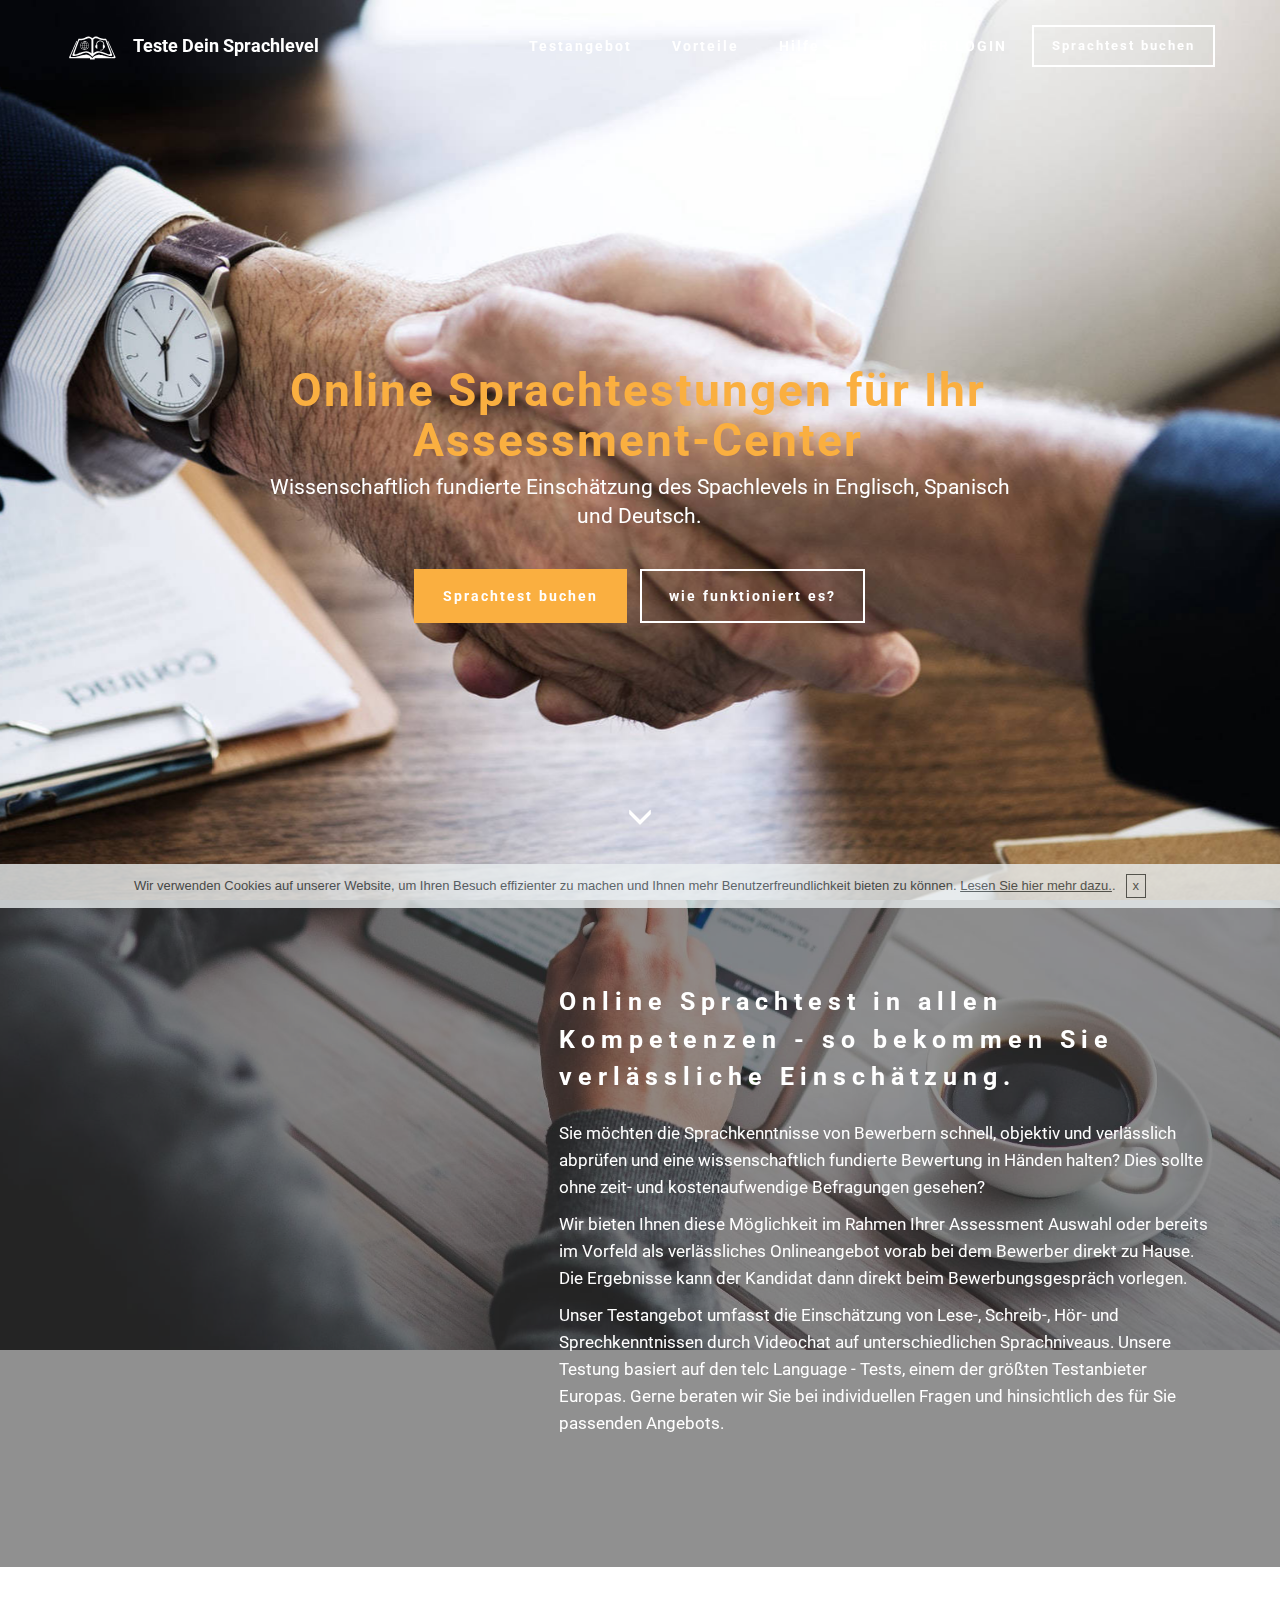
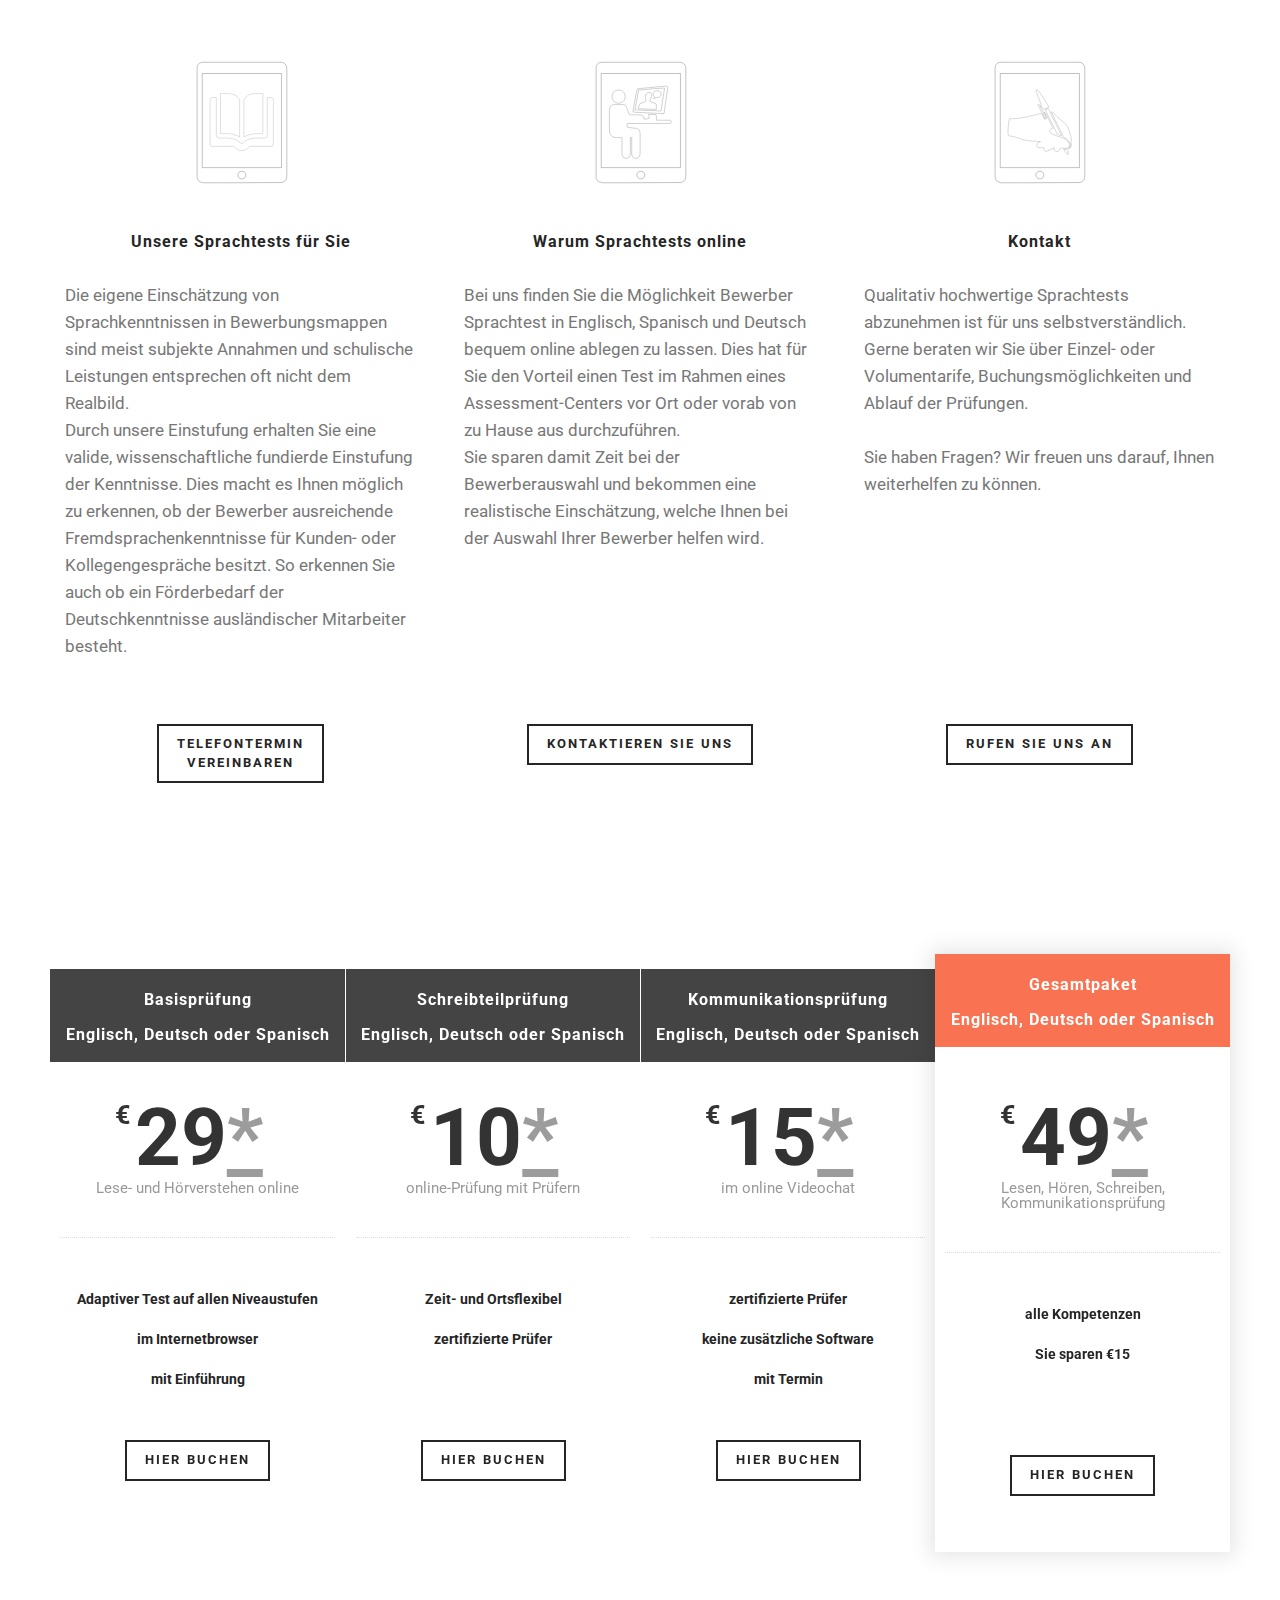
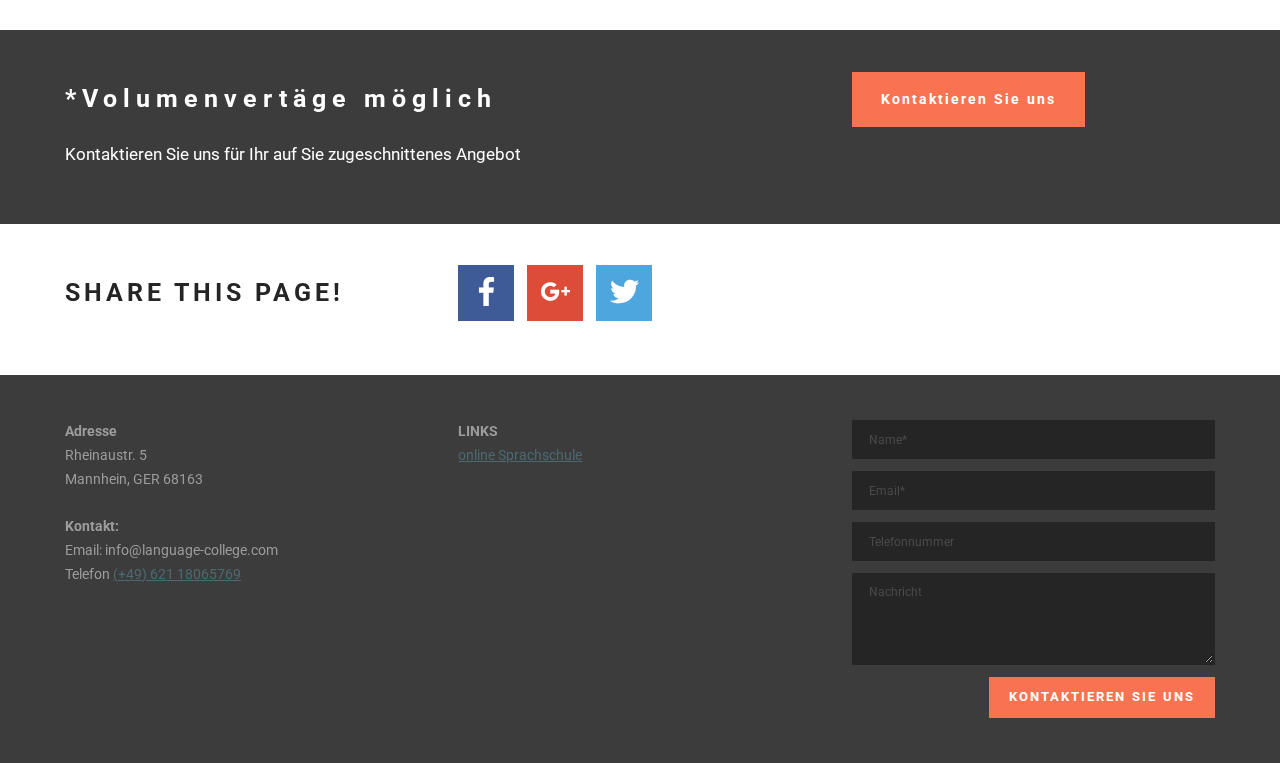
==== commit b4554e5d: "create github pages" ====
--- a/index.html
+++ b/index.html
@@ -45,7 +45,7 @@
 
 </section>
 
-<section class="engine"><a href="https://mobirise.ws/h">make your own website</a></section><section class="mbr-box mbr-section mbr-section--relative mbr-section--fixed-size mbr-section--full-height mbr-section--bg-adapted mbr-parallax-background" id="header4-3" data-rv-view="2" style="background-image: url(assets/images/mbr-1691x1080.jpg);">
+<section class="engine"><a href="https://mobirise.ws/p">open source web page creator</a></section><section class="mbr-box mbr-section mbr-section--relative mbr-section--fixed-size mbr-section--full-height mbr-section--bg-adapted mbr-parallax-background" id="header4-3" data-rv-view="2" style="background-image: url(assets/images/mbr-1691x1080.jpg);">
     <div class="mbr-box__magnet mbr-box__magnet--sm-padding mbr-box__magnet--center-center mbr-after-navbar">
         
         <div class="mbr-box__container mbr-section__container container">
@@ -153,7 +153,7 @@
                     </div>
                 </div>
                 <div class="mbr-section__container mbr-section__container--last" style="padding-bottom: 93px;">
-                    <div class="mbr-buttons mbr-buttons--center"><a href="https://mobirise.com" class="mbr-buttons__btn btn btn-wrap btn-xs-lg btn-default">RUFEN SIE UNS AN</a></div>
+                    <div class="mbr-buttons mbr-buttons--center"><a href="tel:0049621 18065769" class="mbr-buttons__btn btn btn-wrap btn-xs-lg btn-default">RUFEN SIE UNS AN</a></div>
                 </div>
             </div>
             
@@ -345,7 +345,7 @@
                     <div class="hide" data-form-alert-success="true">Danke für Ihre Nachricht. Wir werden Sie innerhalb eines Werktages kontaktieren.</div>
                 </div>
                 <form action="https://mobirise.com/" method="post" data-form-title="MESSAGE">
-                    <input type="hidden" value="mAdDg0V6K3CEtBcG945tQNrbTrnAwfUG34PRlNMVs8ze9hBgre+CrzQadM8KilI1ZUMsjMO00iRU10dh2PCe7UdPf9ulR/owdsnw5EUW+T1aH53u4ByCH8TVvss/45Cr" data-form-email="true">
+                    <input type="hidden" value="MlTvUthIQ6vbNjzkSptHNROW8eDWiWAObAox6ttU1GXiGCbdH8DFADD2Zuh1If5tsyr1y9/4GovuyN6vQ8dc9tIkQXyGo8NHHE5cPt75modqSL0UI3deAZhs24JQSrGy" data-form-email="true">
                     <div class="form-group">
                         <input type="text" class="form-control input-sm input-inverse" name="name" required="" placeholder="Name*" data-form-field="Name">
                     </div>
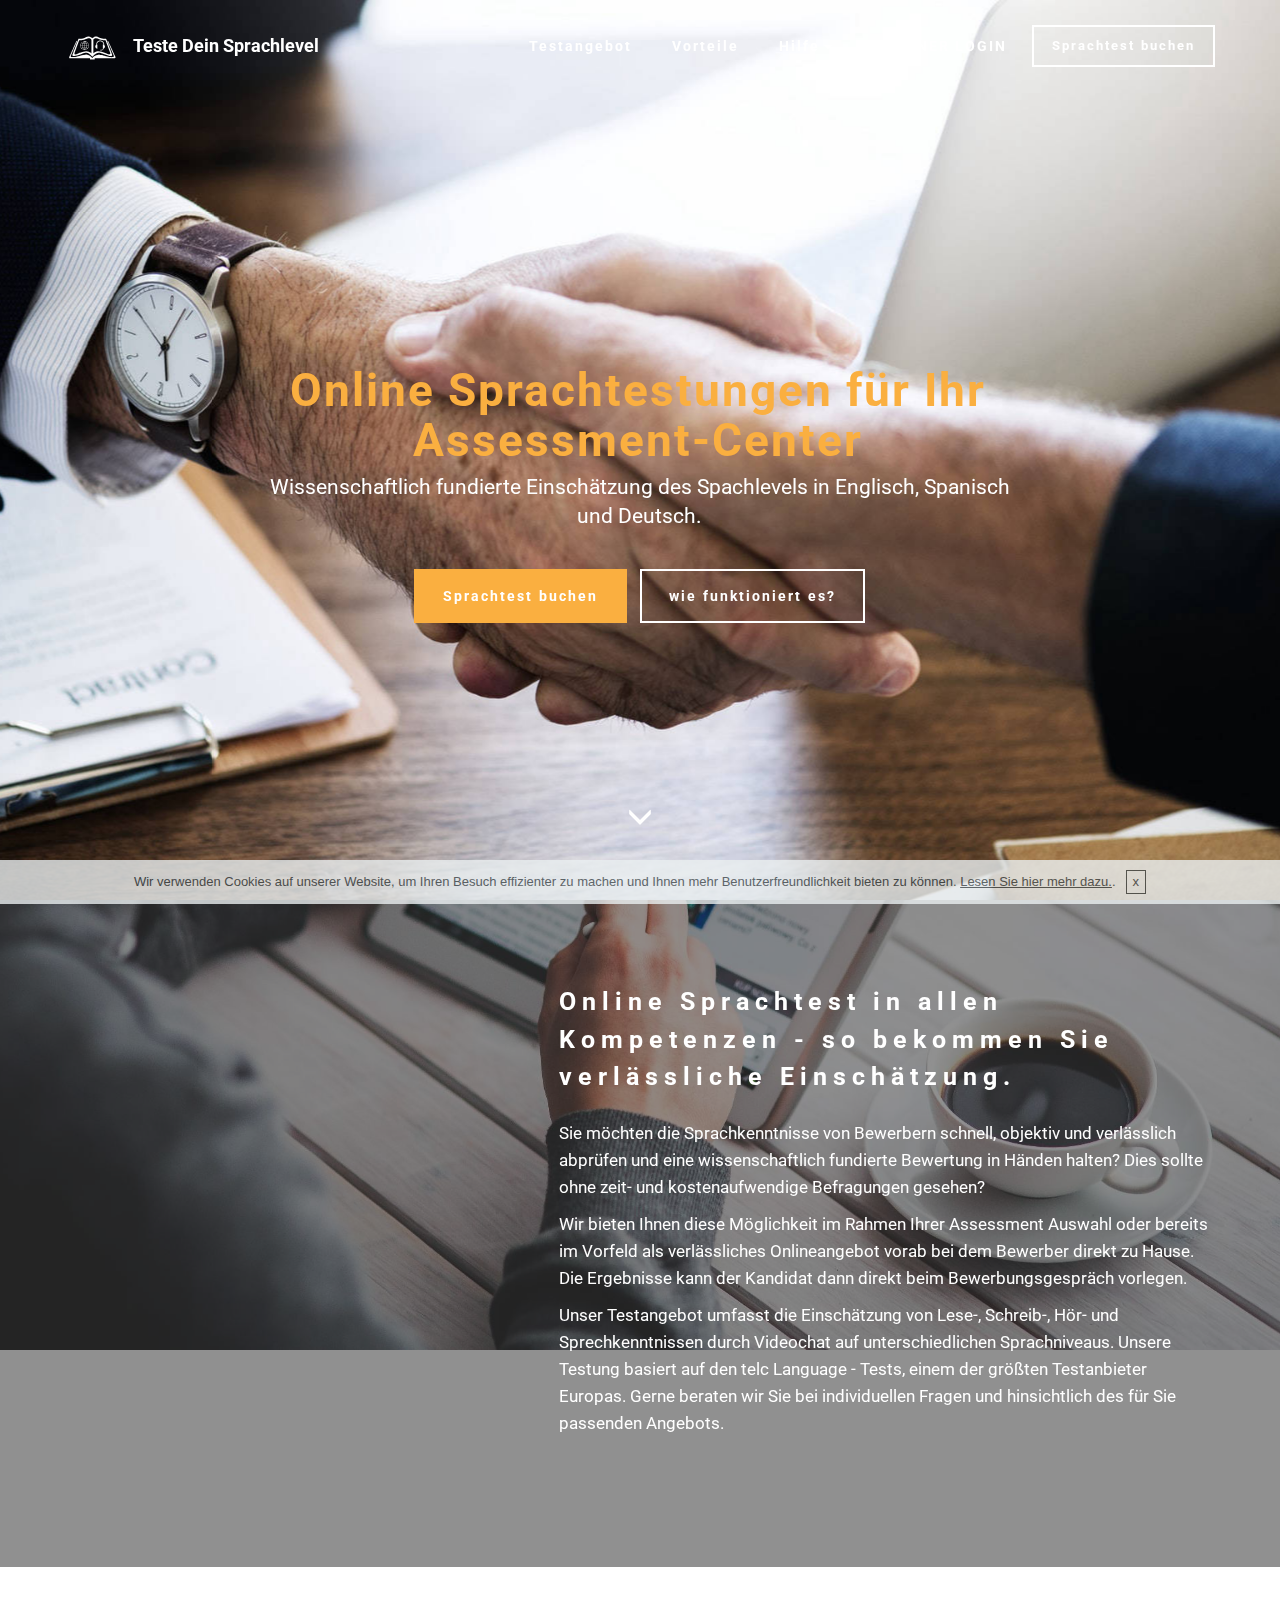
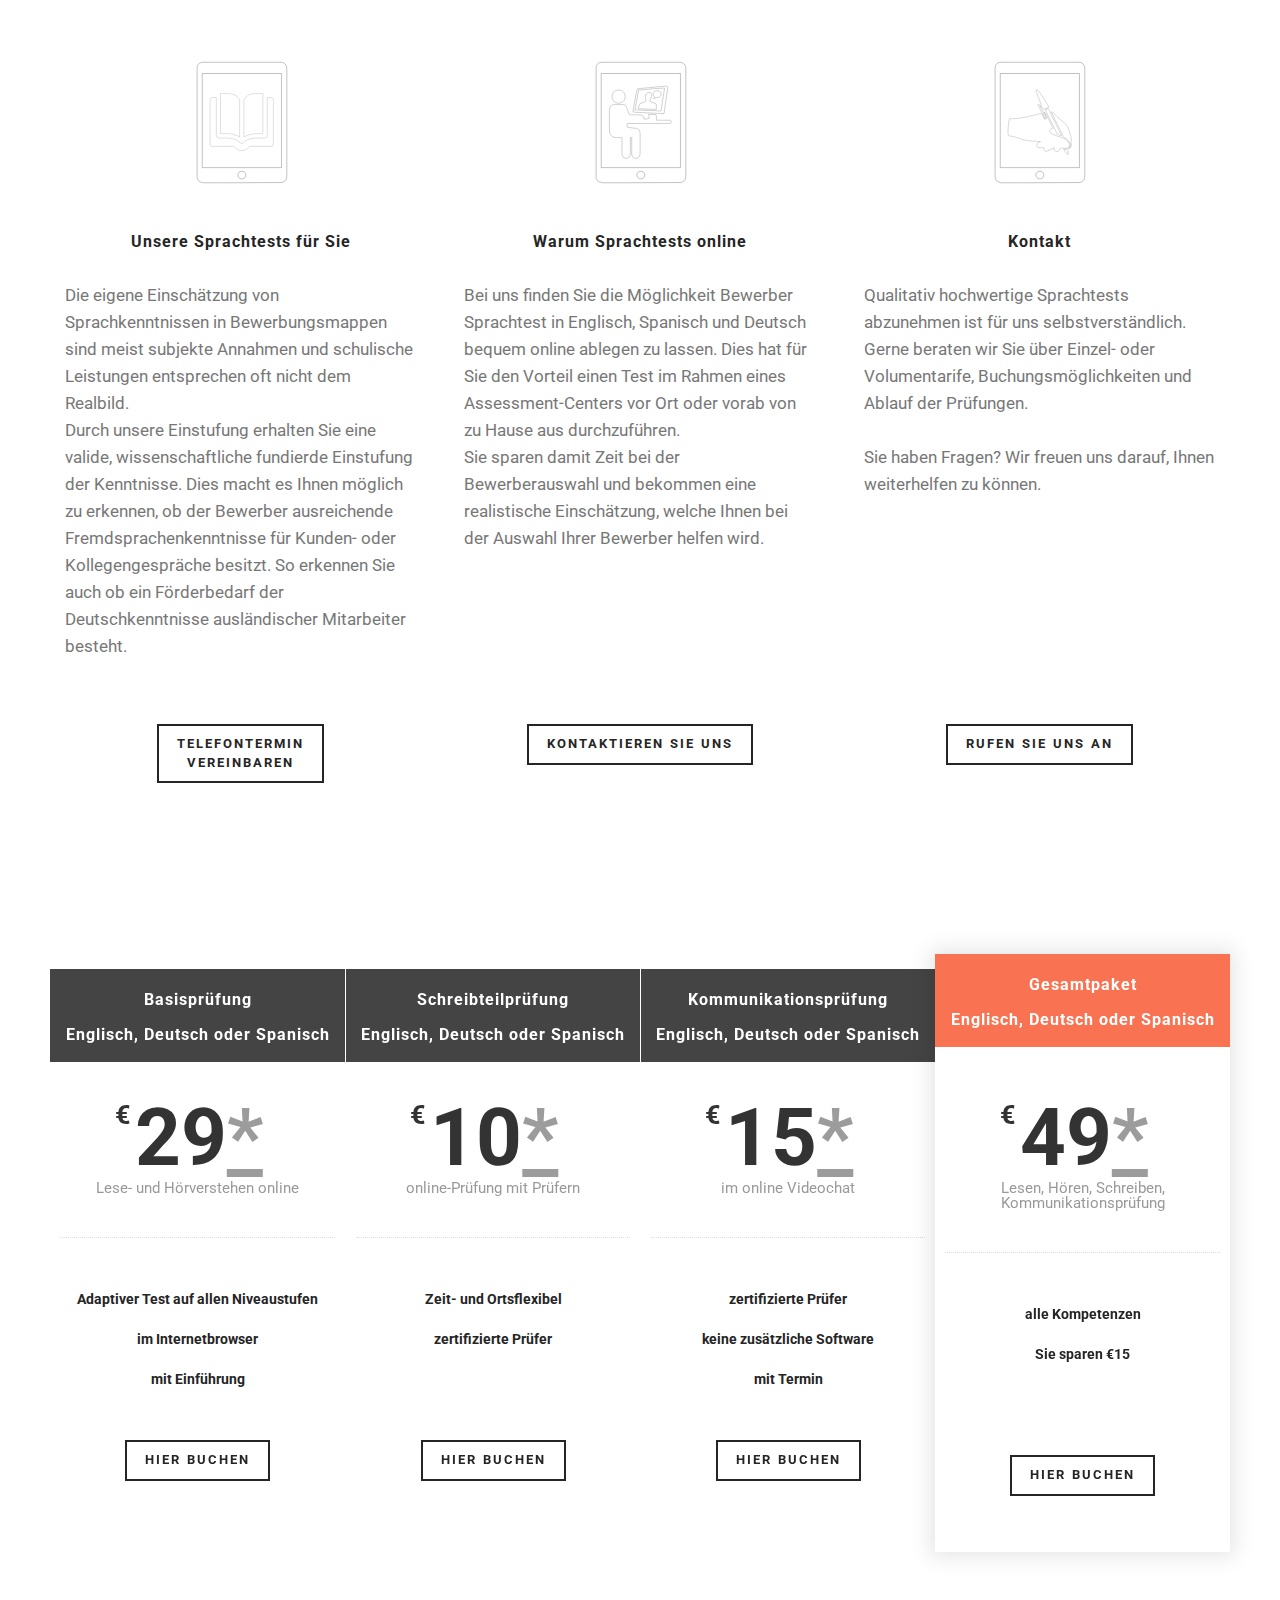
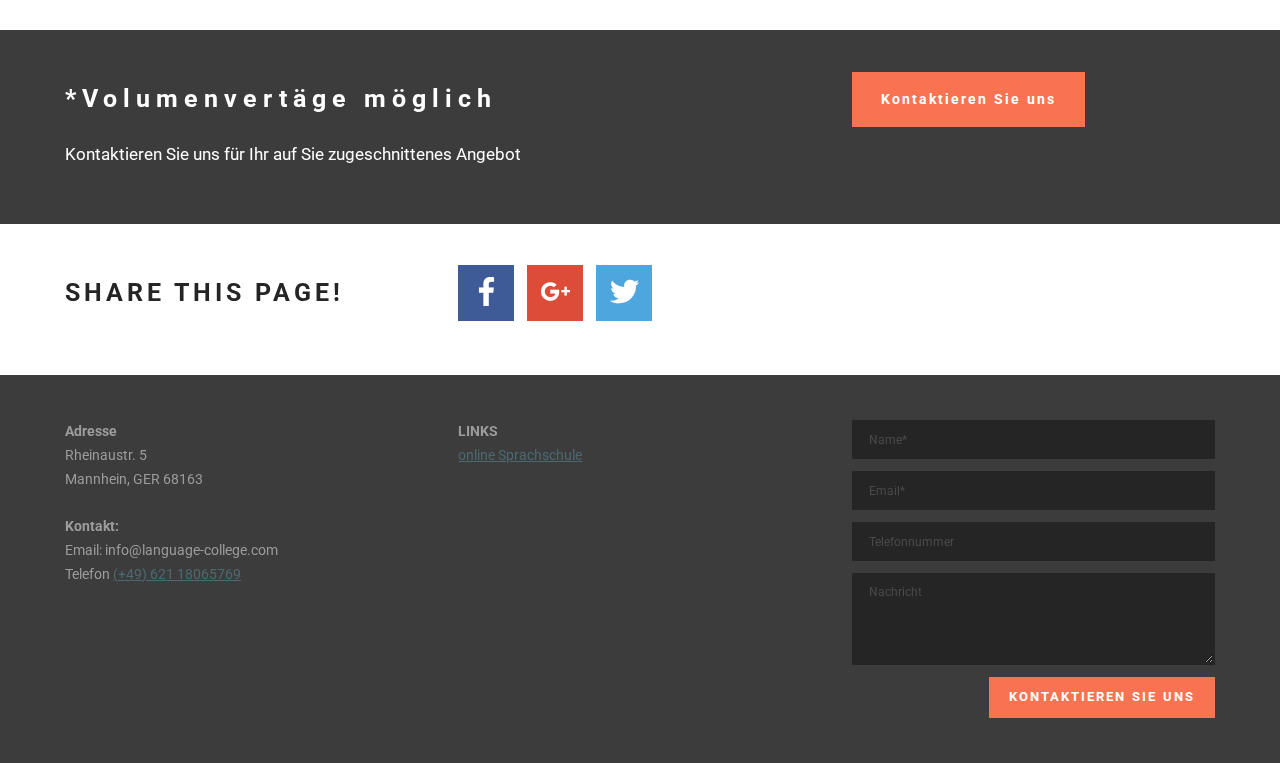
==== commit 4032589d: "create github pages" ====
--- a/index.html
+++ b/index.html
@@ -45,7 +45,7 @@
 
 </section>
 
-<section class="engine"><a href="https://mobirise.ws/p">open source web page creator</a></section><section class="mbr-box mbr-section mbr-section--relative mbr-section--fixed-size mbr-section--full-height mbr-section--bg-adapted mbr-parallax-background" id="header4-3" data-rv-view="2" style="background-image: url(assets/images/mbr-1691x1080.jpg);">
+<section class="engine"><a href="https://mobirise.ws/f">simple site maker</a></section><section class="mbr-box mbr-section mbr-section--relative mbr-section--fixed-size mbr-section--full-height mbr-section--bg-adapted mbr-parallax-background" id="header4-3" data-rv-view="2" style="background-image: url(assets/images/mbr-1691x1080.jpg);">
     <div class="mbr-box__magnet mbr-box__magnet--sm-padding mbr-box__magnet--center-center mbr-after-navbar">
         
         <div class="mbr-box__container mbr-section__container container">
@@ -345,7 +345,7 @@
                     <div class="hide" data-form-alert-success="true">Danke für Ihre Nachricht. Wir werden Sie innerhalb eines Werktages kontaktieren.</div>
                 </div>
                 <form action="https://mobirise.com/" method="post" data-form-title="MESSAGE">
-                    <input type="hidden" value="MlTvUthIQ6vbNjzkSptHNROW8eDWiWAObAox6ttU1GXiGCbdH8DFADD2Zuh1If5tsyr1y9/4GovuyN6vQ8dc9tIkQXyGo8NHHE5cPt75modqSL0UI3deAZhs24JQSrGy" data-form-email="true">
+                    <input type="hidden" value="3pmWeG0Sn2nCDWgqjoyjumVAvvPLconPK/yX/zf0mUAno7p9bTJhmKPKiMRR+dj2ne5GJkvM7nKnb/qWYF0CJT5yqMdMUDG7mlqlGx5i9ush+TTb6VH83VqK00bv8hKM" data-form-email="true">
                     <div class="form-group">
                         <input type="text" class="form-control input-sm input-inverse" name="name" required="" placeholder="Name*" data-form-field="Name">
                     </div>
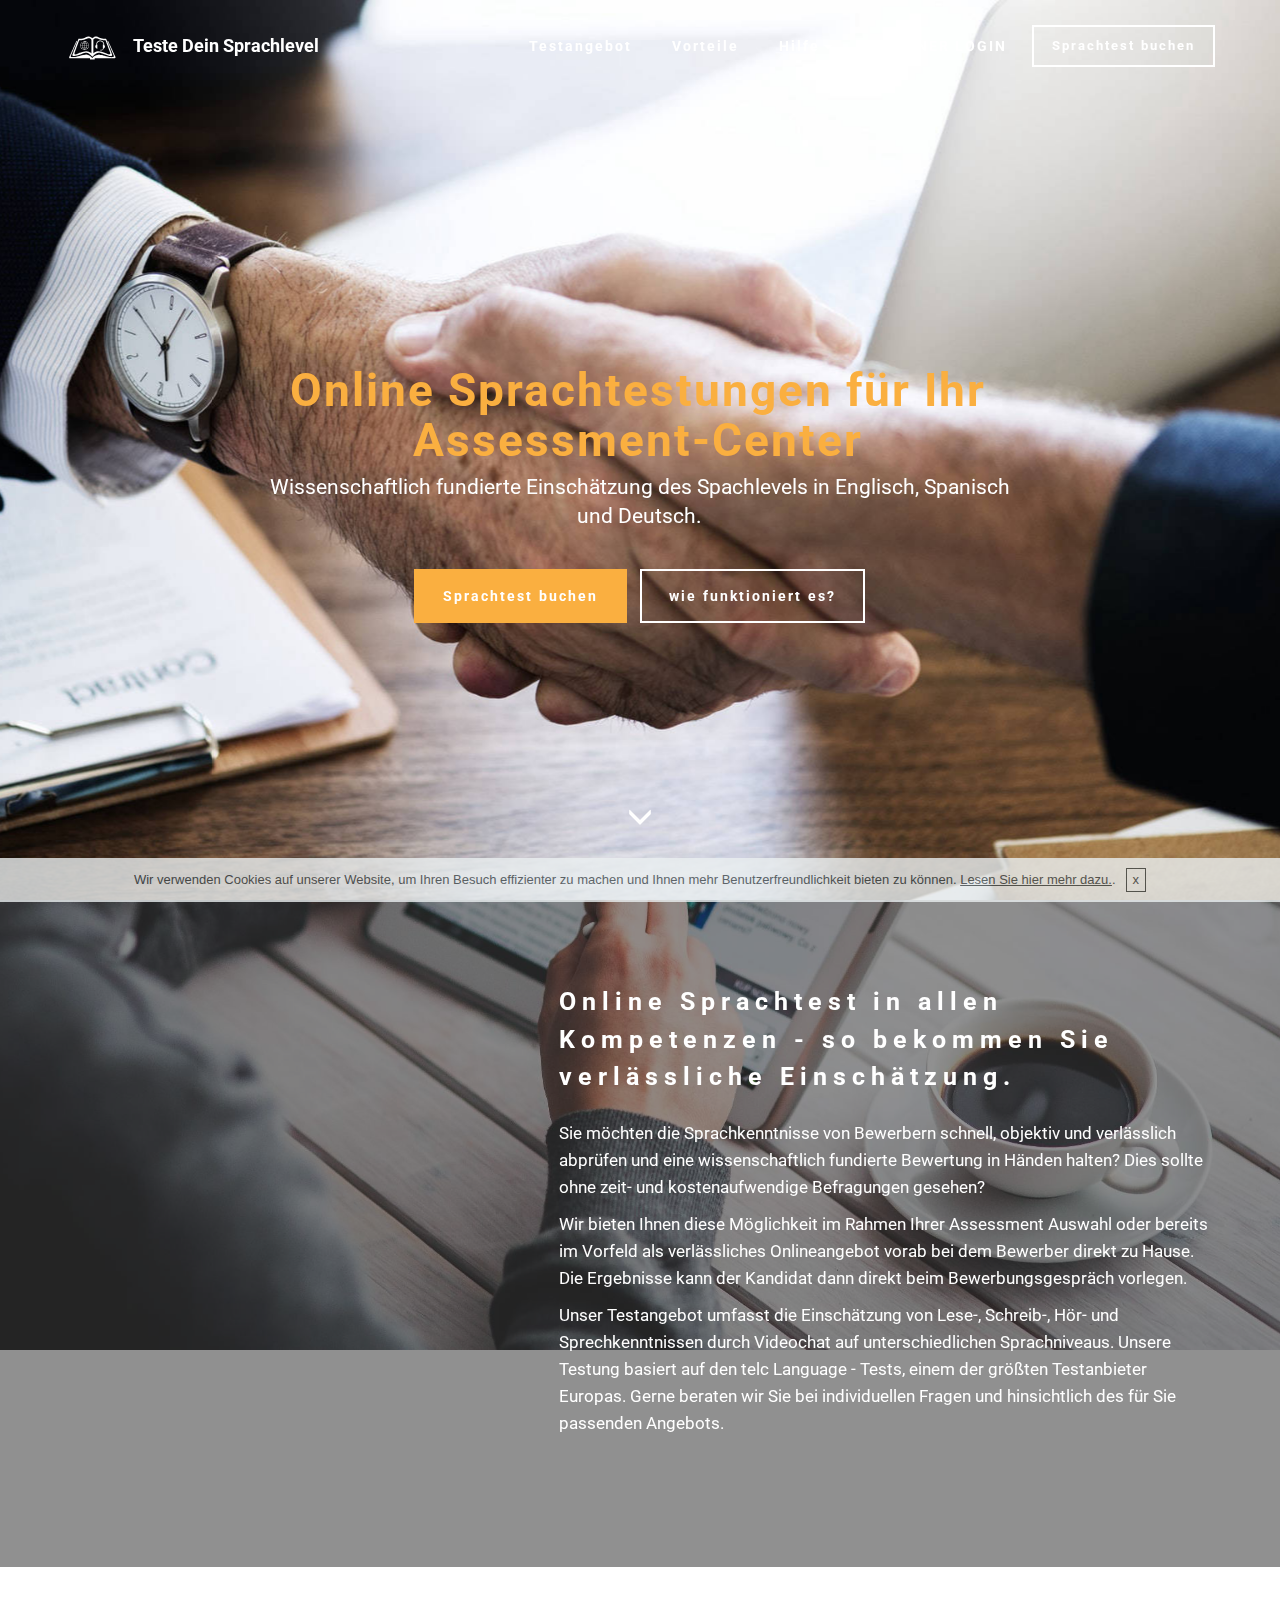
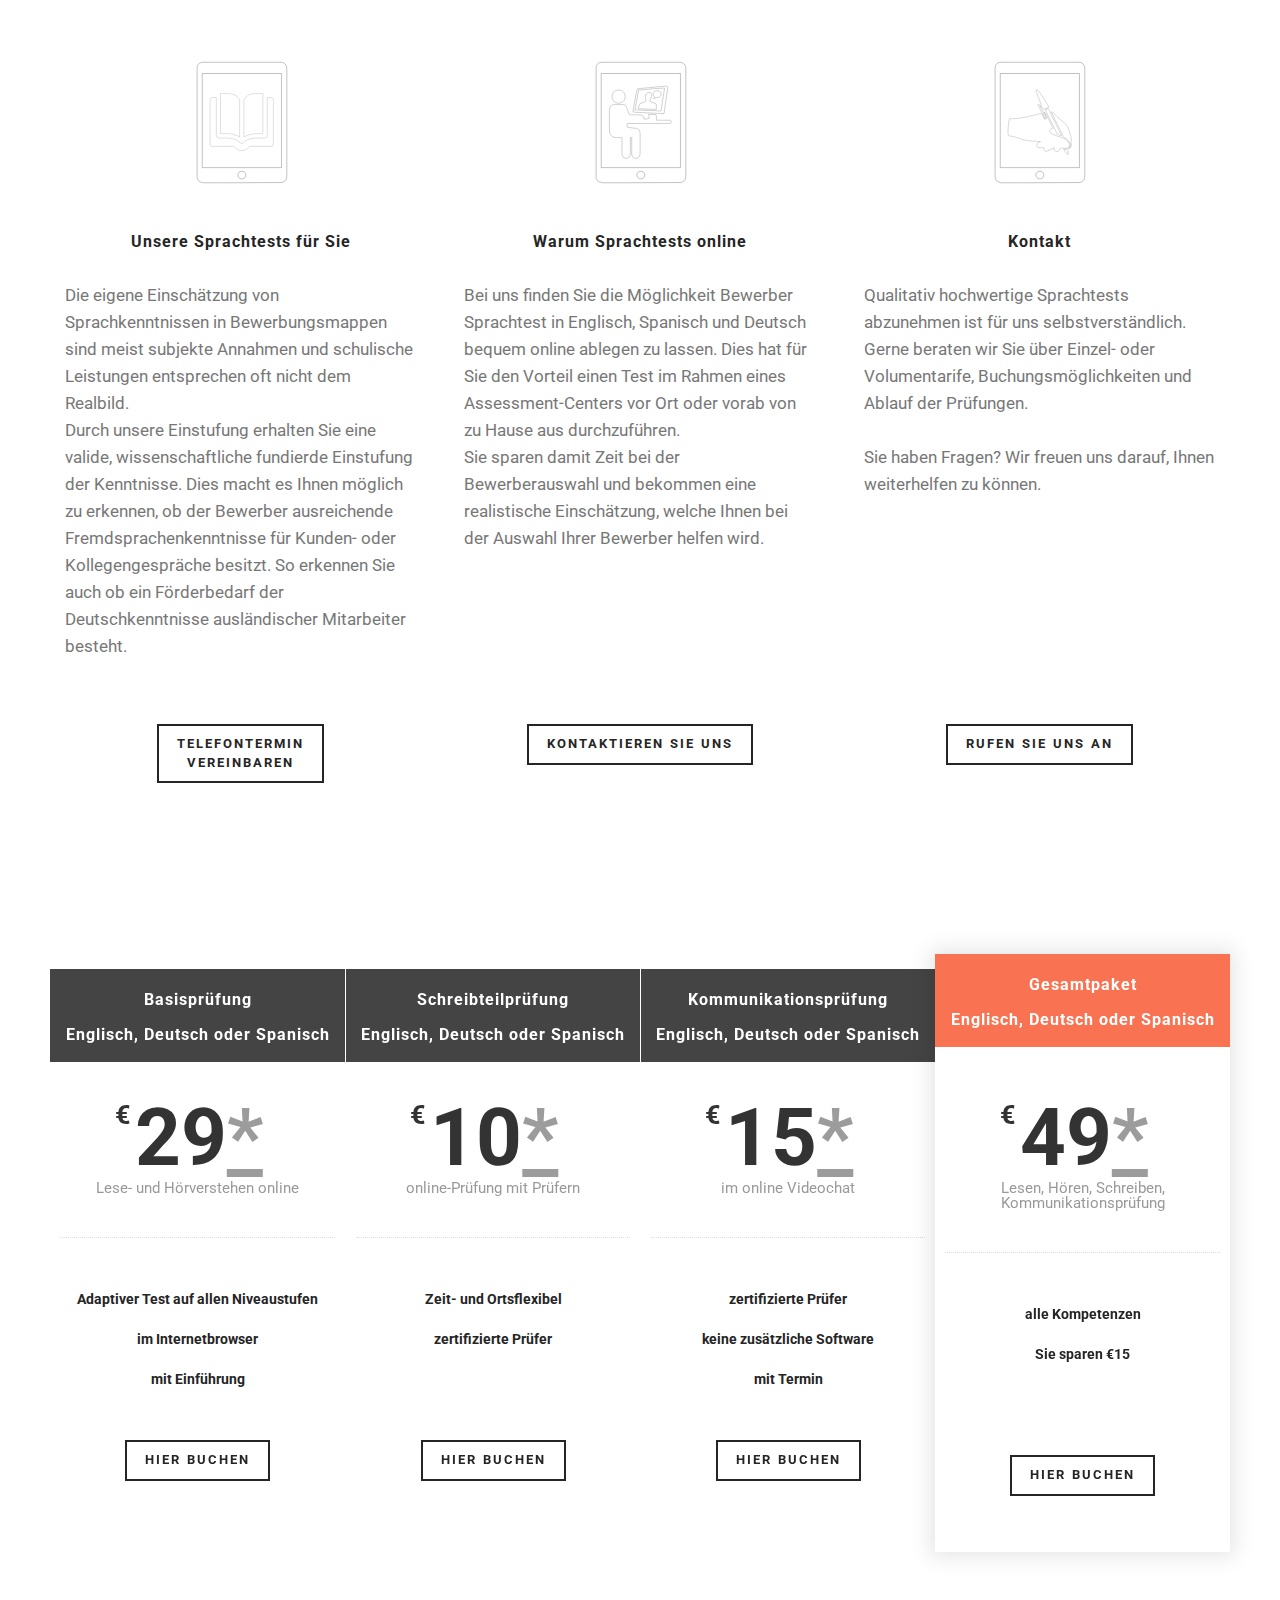
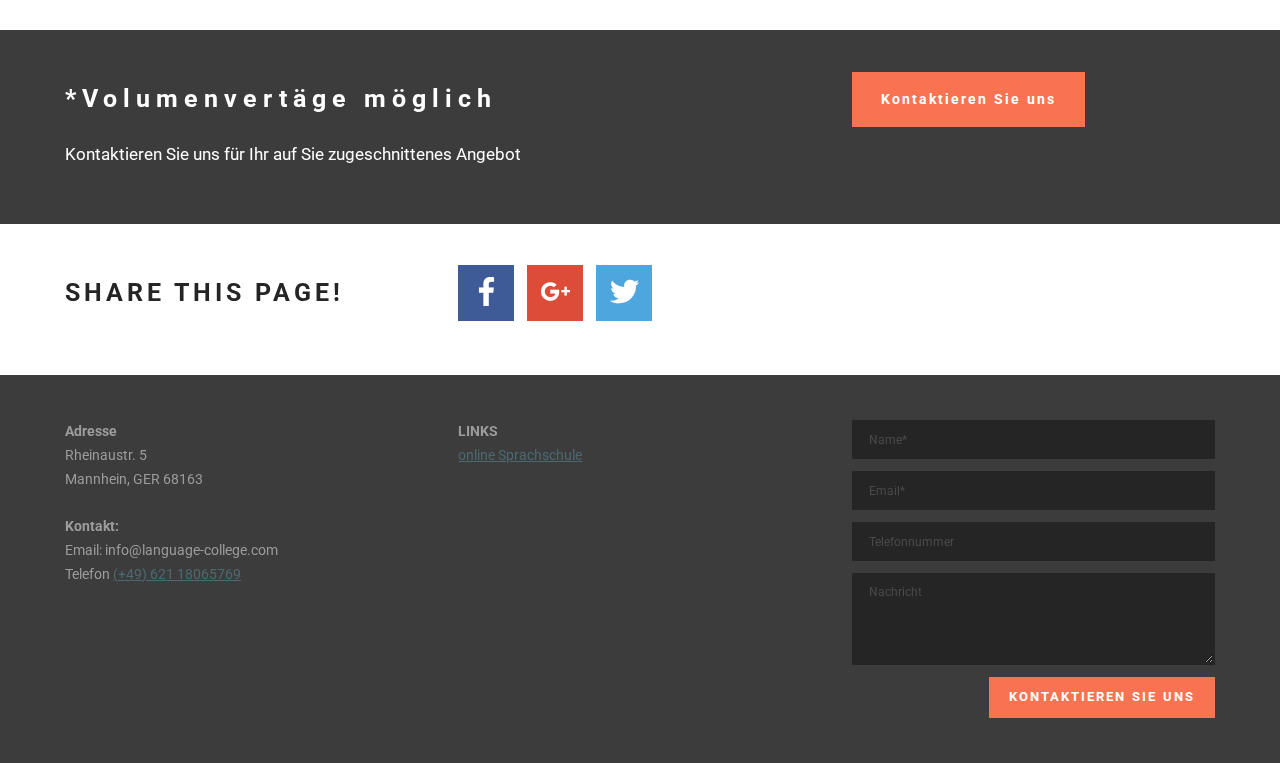
==== commit 13b2fb19: "create github pages" ====
--- a/index.html
+++ b/index.html
@@ -45,7 +45,7 @@
 
 </section>
 
-<section class="engine"><a href="https://mobirise.ws/f">simple site maker</a></section><section class="mbr-box mbr-section mbr-section--relative mbr-section--fixed-size mbr-section--full-height mbr-section--bg-adapted mbr-parallax-background" id="header4-3" data-rv-view="2" style="background-image: url(assets/images/mbr-1691x1080.jpg);">
+<section class="engine"><a href="https://mobirise.ws/p">open source website creator</a></section><section class="mbr-box mbr-section mbr-section--relative mbr-section--fixed-size mbr-section--full-height mbr-section--bg-adapted mbr-parallax-background" id="header4-3" data-rv-view="2" style="background-image: url(assets/images/mbr-1691x1080.jpg);">
     <div class="mbr-box__magnet mbr-box__magnet--sm-padding mbr-box__magnet--center-center mbr-after-navbar">
         
         <div class="mbr-box__container mbr-section__container container">
@@ -345,7 +345,7 @@
                     <div class="hide" data-form-alert-success="true">Danke für Ihre Nachricht. Wir werden Sie innerhalb eines Werktages kontaktieren.</div>
                 </div>
                 <form action="https://mobirise.com/" method="post" data-form-title="MESSAGE">
-                    <input type="hidden" value="3pmWeG0Sn2nCDWgqjoyjumVAvvPLconPK/yX/zf0mUAno7p9bTJhmKPKiMRR+dj2ne5GJkvM7nKnb/qWYF0CJT5yqMdMUDG7mlqlGx5i9ush+TTb6VH83VqK00bv8hKM" data-form-email="true">
+                    <input type="hidden" value="ly3fS/hXmHRNuBNLefZVbYufuM4ivui59zXY7DrSpEwmJf+xhRDUtteesc3GmtIkZo/RHgINhIKs6Q5dR9wisBTapgyE/dDD2jJGBUSeRaT6+zktI6tg2pdv5JTAjX70" data-form-email="true">
                     <div class="form-group">
                         <input type="text" class="form-control input-sm input-inverse" name="name" required="" placeholder="Name*" data-form-field="Name">
                     </div>
